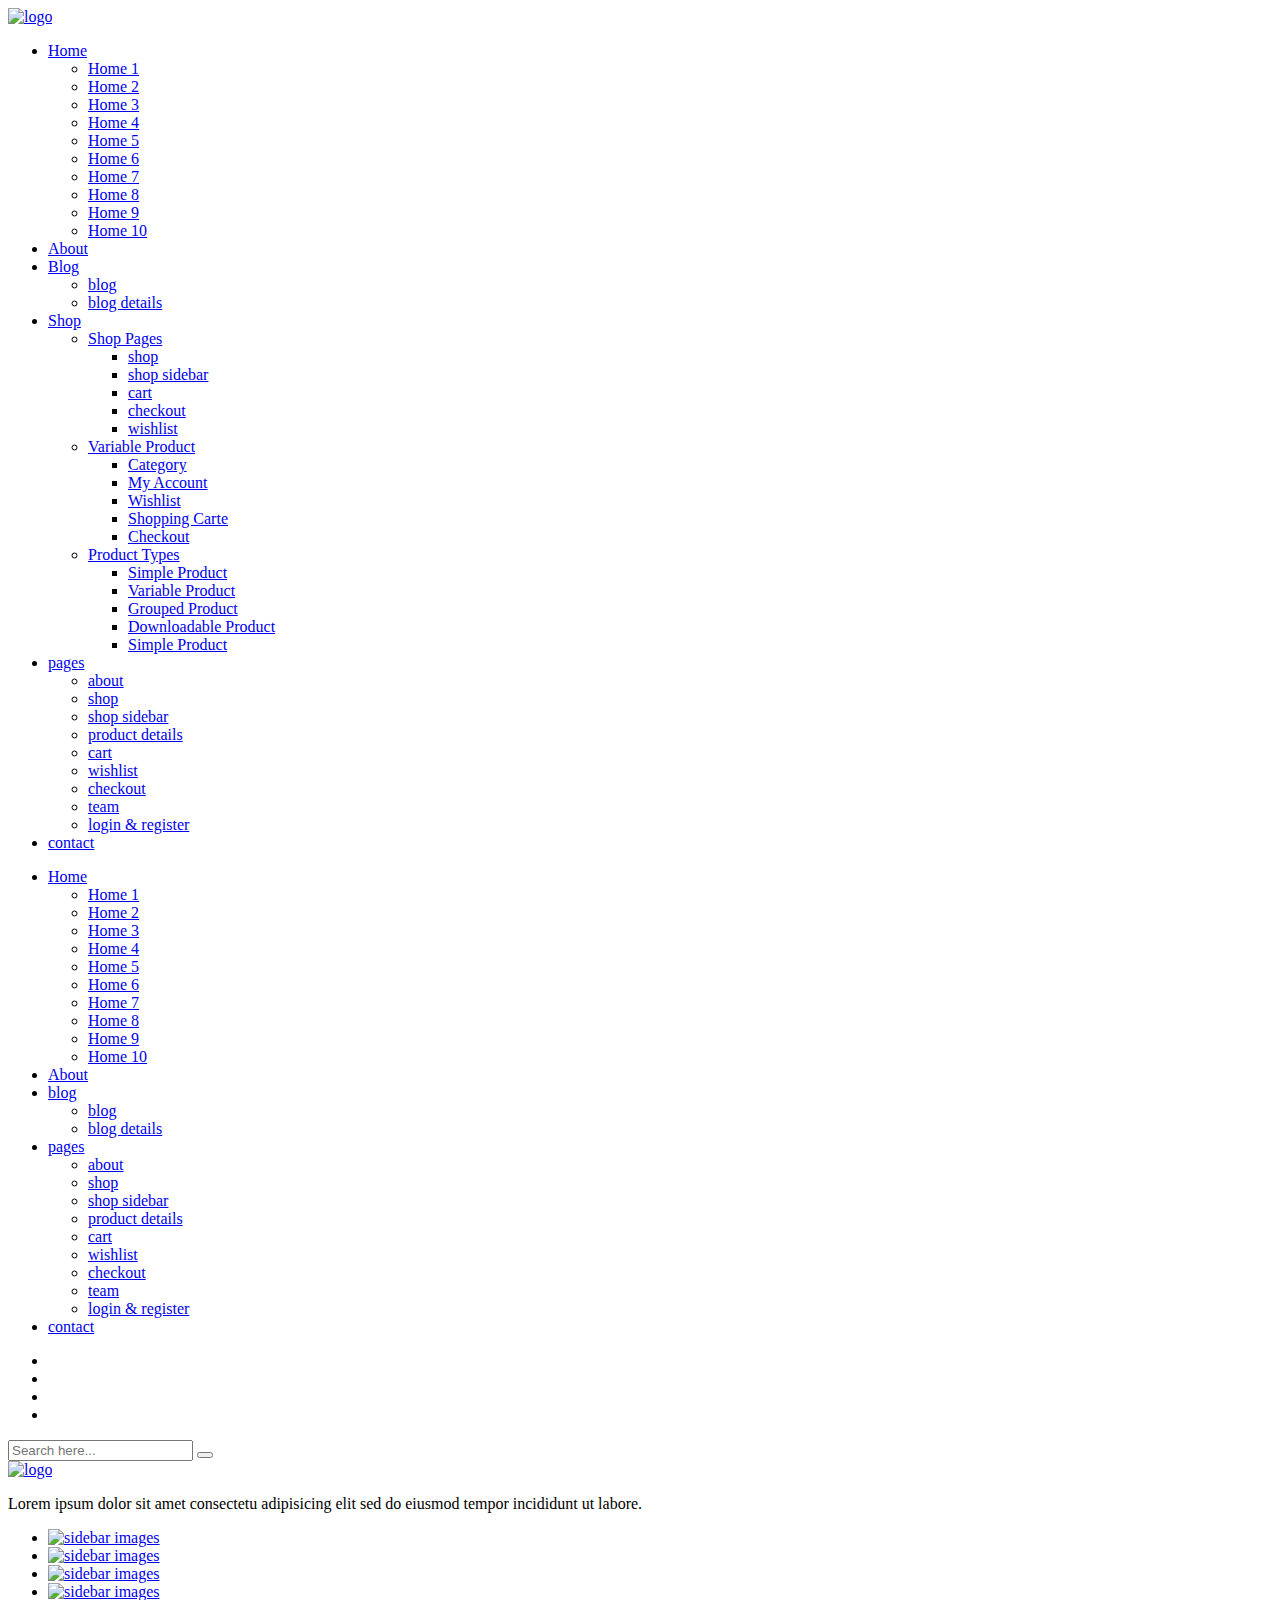
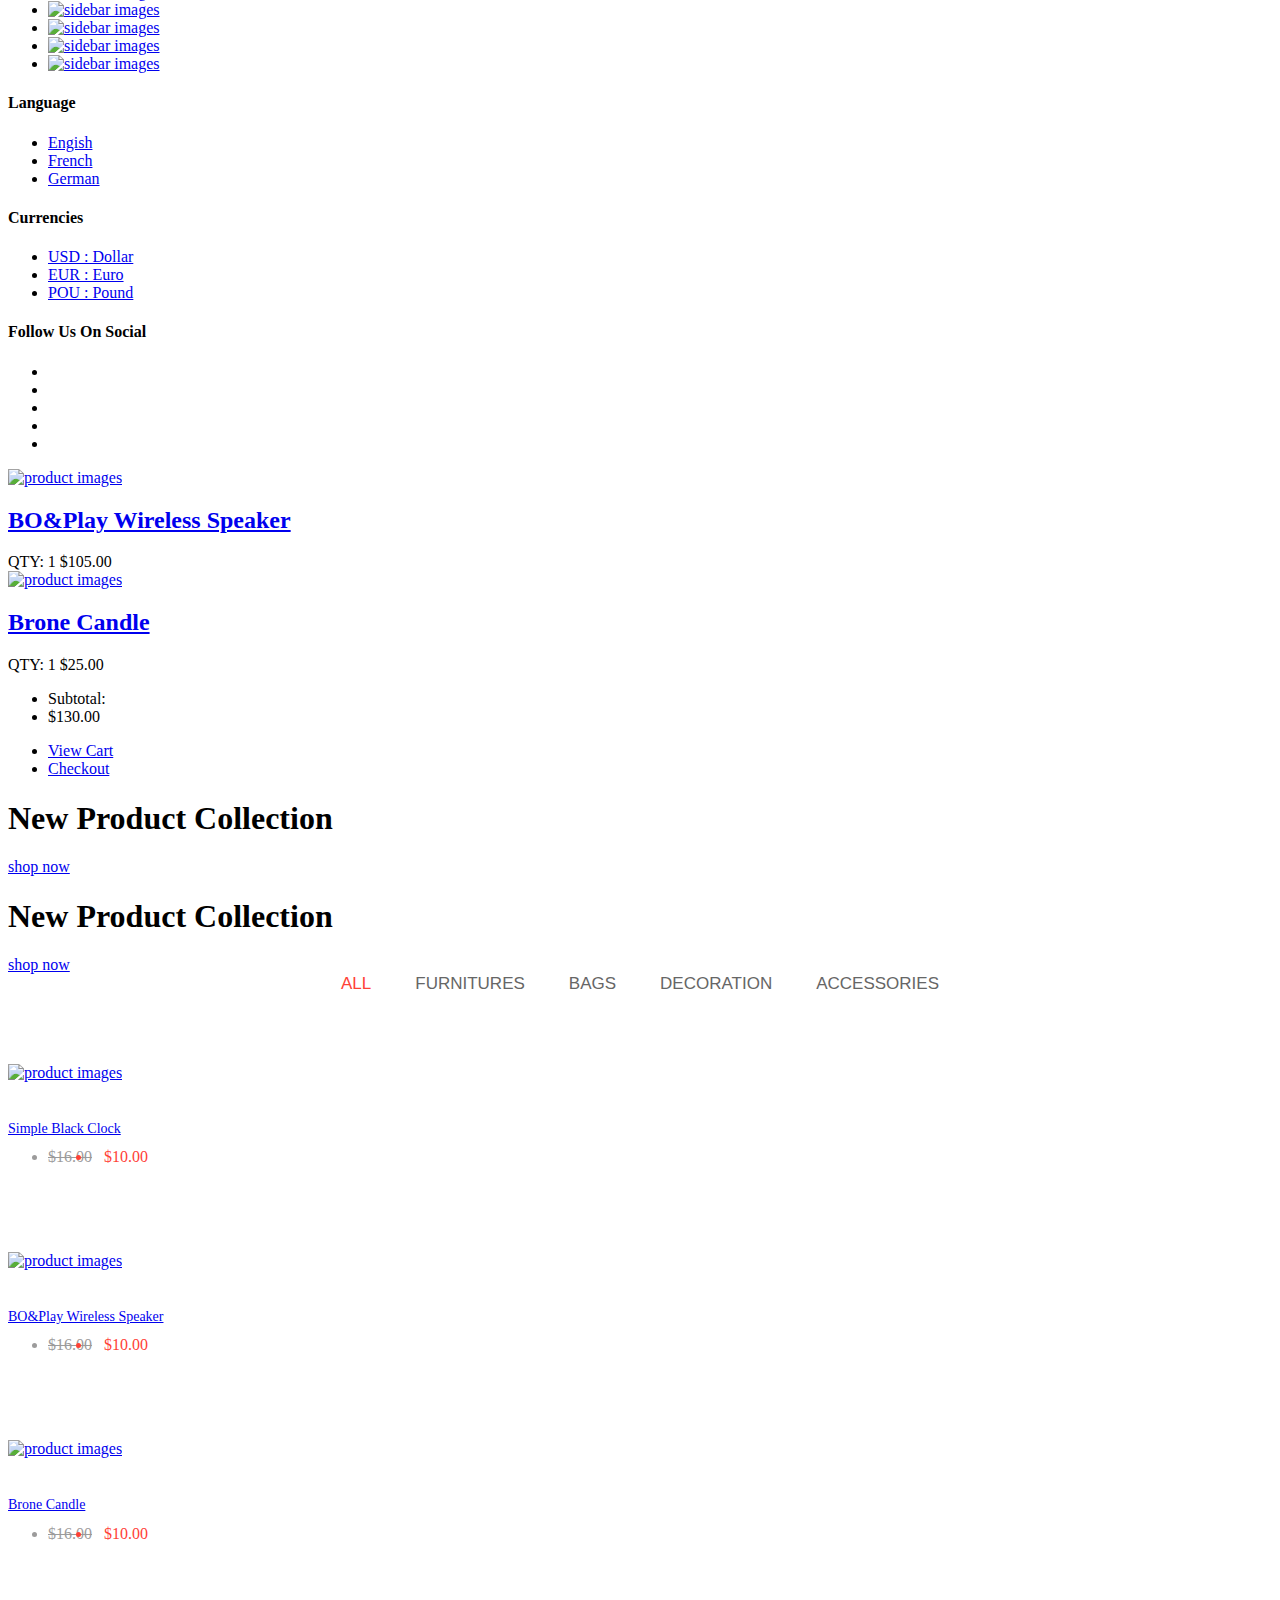
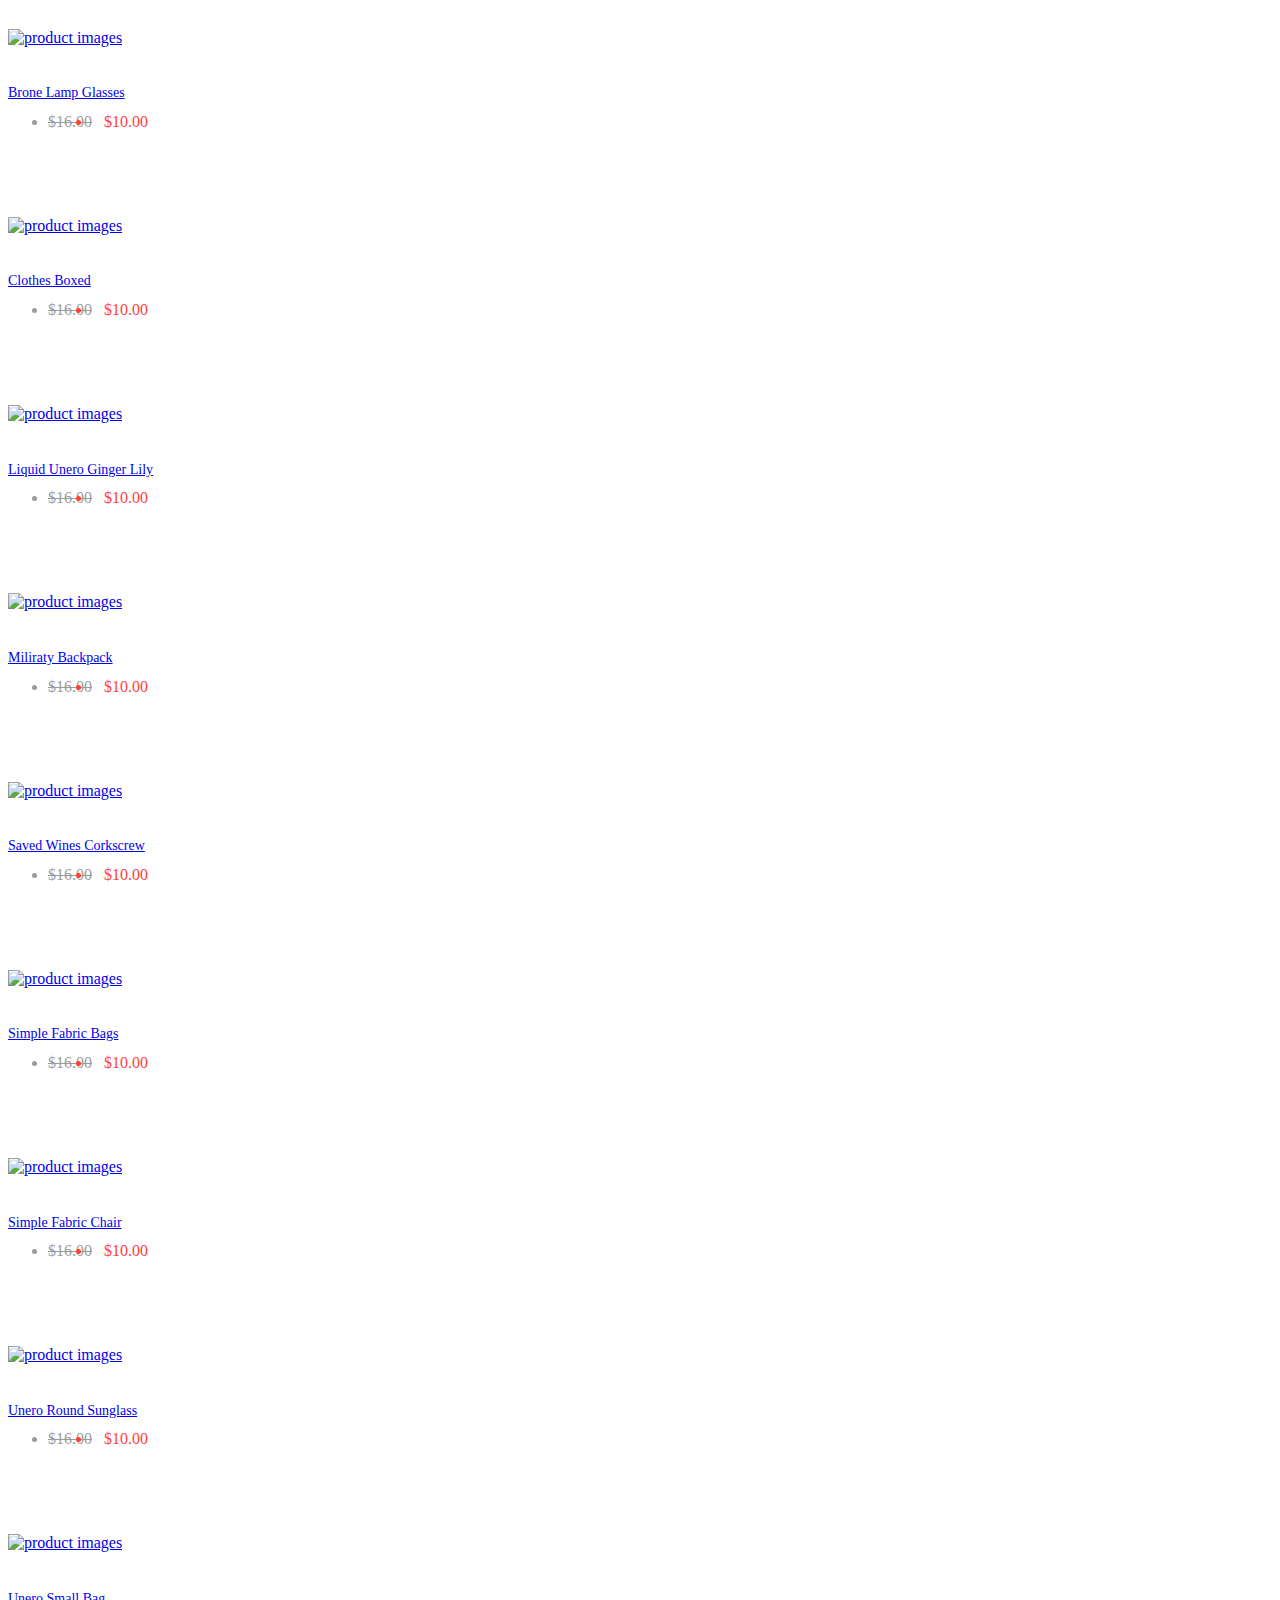
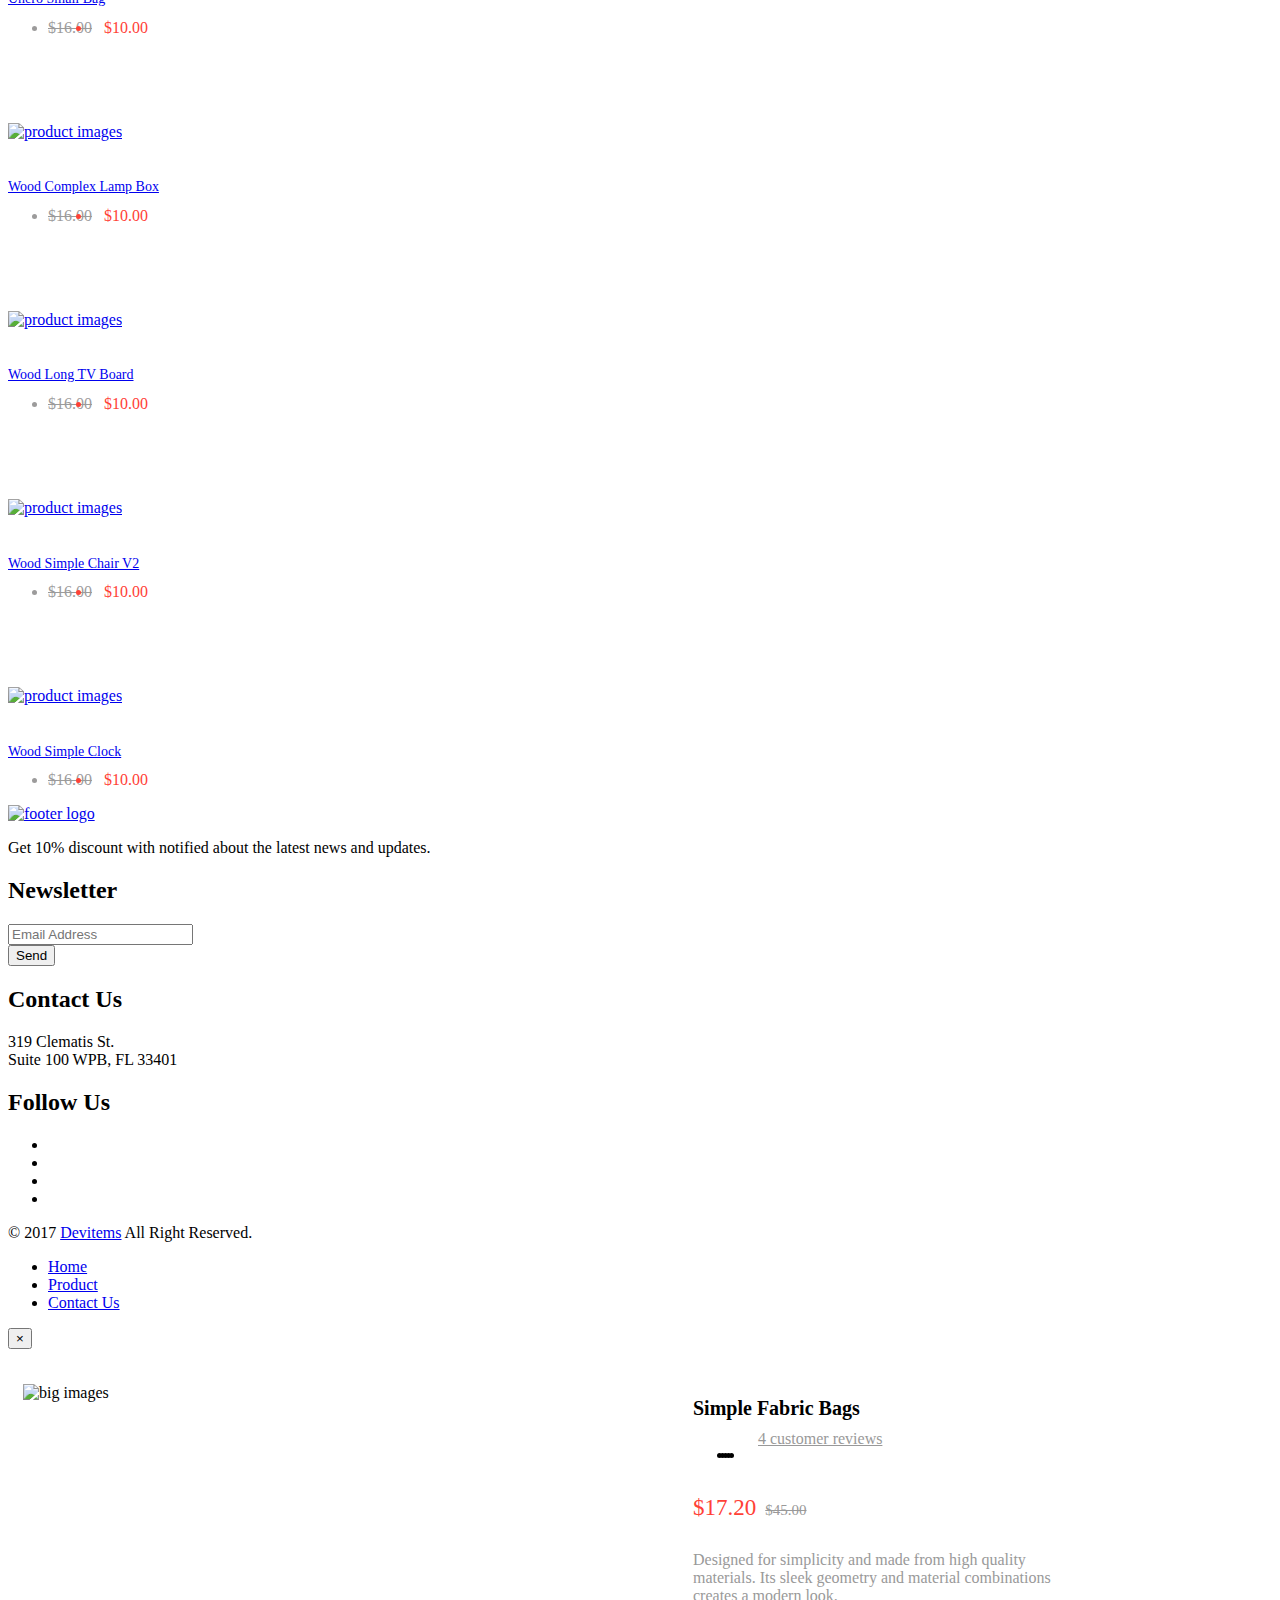
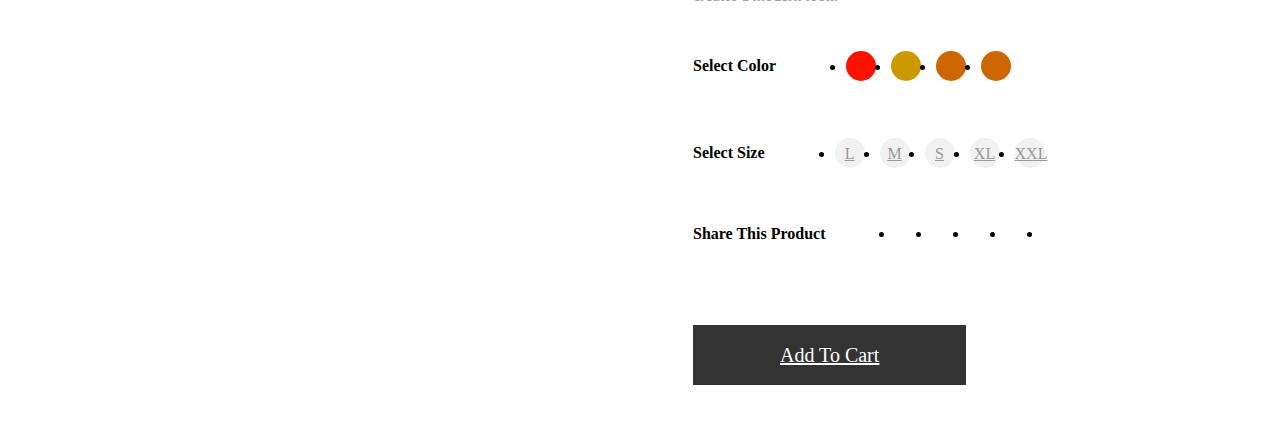
==== index.html @ 836434ae "Add files via upload" ====
<!doctype html>
<html class="no-js" lang="en">
<head>
    <meta charset="utf-8">
    <meta http-equiv="x-ua-compatible" content="ie=edge">
    <title>Uniqlo-Minimalist eCommerce HTML5 Template</title>
    <meta name="description" content="">
    <meta name="viewport" content="width=device-width, initial-scale=1">
    
    <!-- Place favicon.ico in the root directory -->
    <link rel="shortcut icon" type="image/x-icon" href="images/favicon.ico">
    <link rel="apple-touch-icon" href="apple-touch-icon.png">
    

    <!-- All css files are included here. -->
    <!-- Bootstrap fremwork main css -->
    <link rel="stylesheet" href="css/bootstrap.min.css">
    <!-- Owl Carousel main css -->
    <link rel="stylesheet" href="css/owl.carousel.min.css">
    <link rel="stylesheet" href="css/owl.theme.default.min.css">
    <!-- This core.css file contents all plugings css file. -->
    <link rel="stylesheet" href="css/core.css">
    <!-- Theme shortcodes/elements style -->
    <link rel="stylesheet" href="css/shortcode/shortcodes.css">
    <!-- Theme main style -->
    <link rel="stylesheet" href="style.css">
    <!-- Responsive css -->
    <link rel="stylesheet" href="css/responsive.css">
    <!-- User style -->
    <link rel="stylesheet" href="css/custom.css">


    <!-- Modernizr JS -->
    <script src="js/vendor/modernizr-2.8.3.min.js"></script>
</head>

<body>
    <!--[if lt IE 8]>
        <p class="browserupgrade">You are using an <strong>outdated</strong> browser. Please <a href="http://browsehappy.com/">upgrade your browser</a> to improve your experience.</p>
    <![endif]-->  

    <!-- Body main wrapper start -->
    <div class="wrapper fixed__footer">
        <!-- Start Header Style -->
        <header id="header" class="htc-header">
            <!-- Start Mainmenu Area -->
            <div id="sticky-header-with-topbar" class="mainmenu__area sticky__header">
                <div class="container">
                    <div class="row">
                        <div class="col-md-2 col-lg-2 col-sm-3 col-xs-3">
                            <div class="logo">
                                <a href="index.html">
                                    <img src="images/logo/uniqlo.png" alt="logo">
                                </a>
                            </div>
                        </div>
                        <!-- Start MAinmenu Ares -->
                        <div class="col-md-8 col-lg-8 col-sm-6 col-xs-6">
                            <nav class="mainmenu__nav hidden-xs hidden-sm">
                                <ul class="main__menu">
                                    <li class="drop"><a href="index.html">Home</a>
                                        <ul class="dropdown">
                                            <li><a href="index.html">Home 1</a></li>
                                            <li><a href="index-2.html">Home 2</a></li>
                                            <li><a href="index-3.html">Home 3</a></li>
                                            <li><a href="index-4.html">Home 4</a></li>
                                            <li><a href="index-5.html">Home 5</a></li>
                                            <li><a href="index-6.html">Home 6</a></li>
                                            <li><a href="index-7.html">Home 7</a></li>
                                            <li><a href="index-8.html">Home 8</a></li>
                                            <li><a href="index-9.html">Home 9</a></li>
                                            <li><a href="index-10.html">Home 10</a></li>
                                        </ul>
                                    </li>
                                    <li><a href="about.html">About</a></li>
                                    <li class="drop"><a href="blog.html">Blog</a>
                                        <ul class="dropdown">
                                            <li><a href="blog.html">blog</a></li>
                                            <li><a href="blog-details.html">blog details</a></li>
                                        </ul>
                                    </li>
                                    <li class="drop"><a href="shop.html">Shop</a>
                                        <ul class="dropdown mega_dropdown">
                                            <!-- Start Single Mega MEnu -->
                                            <li><a class="mega__title" href="shop.html">Shop Pages</a>
                                                <ul class="mega__item">
                                                    <li><a href="shop.html">shop</a></li>
                                                    <li><a href="shop-sidebar.html">shop sidebar</a></li>
                                                    <li><a href="cart.html">cart</a></li>
                                                    <li><a href="checkout.html">checkout</a></li>
                                                    <li><a href="wishlist.html">wishlist</a></li>
                                                </ul>
                                            </li>
                                            <!-- End Single Mega MEnu -->
                                            <!-- Start Single Mega MEnu -->
                                            <li><a class="mega__title" href="shop.html">Variable Product</a>
                                                <ul class="mega__item">
                                                    <li><a href="#">Category</a></li>
                                                    <li><a href="#">My Account</a></li>
                                                    <li><a href="wishlist.html">Wishlist</a></li>
                                                    <li><a href="cart.html">Shopping Carte</a></li>
                                                    <li><a href="checkout.html">Checkout</a></li>
                                                </ul>
                                            </li>
                                            <!-- End Single Mega MEnu -->
                                            <!-- Start Single Mega MEnu -->
                                            <li><a class="mega__title" href="shop.html">Product Types</a>
                                                <ul class="mega__item">
                                                    <li><a href="#">Simple Product</a></li>
                                                    <li><a href="#">Variable Product</a></li>
                                                    <li><a href="#">Grouped Product</a></li>
                                                    <li><a href="#">Downloadable Product</a></li>
                                                    <li><a href="#">Simple Product</a></li>
                                                </ul>
                                            </li>
                                            <!-- End Single Mega MEnu -->
                                        </ul>
                                    </li>
                                    <li class="drop"><a href="#">pages</a>
                                        <ul class="dropdown">
                                            <li><a href="about.html">about</a></li>
                                            <li><a href="shop.html">shop</a></li>
                                            <li><a href="shop-sidebar.html">shop sidebar</a></li>
                                            <li><a href="product-details.html">product details</a></li>
                                            <li><a href="cart.html">cart</a></li>
                                            <li><a href="wishlist.html">wishlist</a></li>
                                            <li><a href="checkout.html">checkout</a></li>
                                            <li><a href="team.html">team</a></li>
                                            <li><a href="login-register.html">login & register</a></li>
                                        </ul>
                                    </li>
                                    <li><a href="contact.html">contact</a></li>
                                </ul>
                            </nav>
                            <div class="mobile-menu clearfix visible-xs visible-sm">
                                <nav id="mobile_dropdown">
                                    <ul>
                                        <li><a href="index.html">Home</a>
                                            <ul>
                                                <li><a href="index.html">Home 1</a></li>
                                                <li><a href="index-2.html">Home 2</a></li>
                                                <li><a href="index-3.html">Home 3</a></li>
                                                <li><a href="index-4.html">Home 4</a></li>
                                                <li><a href="index-5.html">Home 5</a></li>
                                                <li><a href="index-6.html">Home 6</a></li>
                                                <li><a href="index-7.html">Home 7</a></li>
                                                <li><a href="index-8.html">Home 8</a></li>
                                                <li><a href="index-9.html">Home 9</a></li>
                                                <li><a href="index-10.html">Home 10</a></li>
                                            </ul>
                                        </li>
                                        <li><a href="about.html">About</a></li>
                                        <li><a href="blog.html">blog</a>
                                            <ul>
                                                <li><a href="blog.html">blog</a></li>
                                                <li><a href="blog-details.html">blog details</a></li>
                                            </ul>
                                        </li>
                                        <li><a href="#">pages</a>
                                            <ul>
                                                <li><a href="about.html">about</a></li>
                                                <li><a href="shop.html">shop</a></li>
                                                <li><a href="shop-sidebar.html">shop sidebar</a></li>
                                                <li><a href="product-details.html">product details</a></li>
                                                <li><a href="cart.html">cart</a></li>
                                                <li><a href="wishlist.html">wishlist</a></li>
                                                <li><a href="checkout.html">checkout</a></li>
                                                <li><a href="team.html">team</a></li>
                                                <li><a href="login-register.html">login & register</a></li>
                                            </ul>
                                        </li>
                                        <li><a href="contact.html">contact</a></li>
                                    </ul>
                                </nav>
                            </div>                          
                        </div>
                        <!-- End MAinmenu Ares -->
                        <div class="col-md-2 col-sm-4 col-xs-3">  
                            <ul class="menu-extra">
                                <li class="search search__open hidden-xs"><span class="ti-search"></span></li>
                                <li><a href="login-register.html"><span class="ti-user"></span></a></li>
                                <li class="cart__menu"><span class="ti-shopping-cart"></span></li>
                                <li class="toggle__menu hidden-xs hidden-sm"><span class="ti-menu"></span></li>
                            </ul>
                        </div>
                    </div>
                    <div class="mobile-menu-area"></div>
                </div>
            </div>
            <!-- End Mainmenu Area -->
        </header>
        <!-- End Header Style -->
        
        <div class="body__overlay"></div>
        <!-- Start Offset Wrapper -->
        <div class="offset__wrapper">
            <!-- Start Search Popap -->
            <div class="search__area">
                <div class="container" >
                    <div class="row" >
                        <div class="col-md-12" >
                            <div class="search__inner">
                                <form action="#" method="get">
                                    <input placeholder="Search here... " type="text">
                                    <button type="submit"></button>
                                </form>
                                <div class="search__close__btn">
                                    <span class="search__close__btn_icon"><i class="zmdi zmdi-close"></i></span>
                                </div>
                            </div>
                        </div>
                    </div>
                </div>
            </div>
            <!-- End Search Popap -->
            <!-- Start Offset MEnu -->
            <div class="offsetmenu">
                <div class="offsetmenu__inner">
                    <div class="offsetmenu__close__btn">
                        <a href="#"><i class="zmdi zmdi-close"></i></a>
                    </div>
                    <div class="off__contact">
                        <div class="logo">
                            <a href="index.html">
                                <img src="images/logo/uniqlo.png" alt="logo">
                            </a>
                        </div>
                        <p>Lorem ipsum dolor sit amet consectetu adipisicing elit sed do eiusmod tempor incididunt ut labore.</p>
                    </div>
                    <ul class="sidebar__thumd">
                        <li><a href="#"><img src="images/sidebar-img/1.jpg" alt="sidebar images"></a></li>
                        <li><a href="#"><img src="images/sidebar-img/2.jpg" alt="sidebar images"></a></li>
                        <li><a href="#"><img src="images/sidebar-img/3.jpg" alt="sidebar images"></a></li>
                        <li><a href="#"><img src="images/sidebar-img/4.jpg" alt="sidebar images"></a></li>
                        <li><a href="#"><img src="images/sidebar-img/5.jpg" alt="sidebar images"></a></li>
                        <li><a href="#"><img src="images/sidebar-img/6.jpg" alt="sidebar images"></a></li>
                        <li><a href="#"><img src="images/sidebar-img/7.jpg" alt="sidebar images"></a></li>
                        <li><a href="#"><img src="images/sidebar-img/8.jpg" alt="sidebar images"></a></li>
                    </ul>
                    <div class="offset__widget">
                        <div class="offset__single">
                            <h4 class="offset__title">Language</h4>
                            <ul>
                                <li><a href="#"> Engish </a></li>
                                <li><a href="#"> French </a></li>
                                <li><a href="#"> German </a></li>
                            </ul>
                        </div>
                        <div class="offset__single">
                            <h4 class="offset__title">Currencies</h4>
                            <ul>
                                <li><a href="#"> USD : Dollar </a></li>
                                <li><a href="#"> EUR : Euro </a></li>
                                <li><a href="#"> POU : Pound </a></li>
                            </ul>
                        </div>
                    </div>
                    <div class="offset__sosial__share">
                        <h4 class="offset__title">Follow Us On Social</h4>
                        <ul class="off__soaial__link">
                            <li><a class="bg--twitter" href="https://twitter.com/devitemsllc" target="_blank" title="Twitter"><i class="zmdi zmdi-twitter"></i></a></li>
                            
                            <li><a class="bg--instagram" href="https://www.instagram.com/devitems/" target="_blank" title="Instagram"><i class="zmdi zmdi-instagram"></i></a></li>

                            <li><a class="bg--facebook" href="https://www.facebook.com/devitems/?ref=bookmarks" target="_blank" title="Facebook"><i class="zmdi zmdi-facebook"></i></a></li>

                            <li><a class="bg--googleplus" href="https://plus.google.com/" target="_blank" title="Google Plus"><i class="zmdi zmdi-google-plus"></i></a></li>

                            <li><a class="bg--google" href="#" target="_blank" title="Google"><i class="zmdi zmdi-google"></i></a></li>
                        </ul>
                    </div>
                </div>
            </div>
            <!-- End Offset MEnu -->
            <!-- Start Cart Panel -->
            <div class="shopping__cart">
                <div class="shopping__cart__inner">
                    <div class="offsetmenu__close__btn">
                        <a href="#"><i class="zmdi zmdi-close"></i></a>
                    </div>
                    <div class="shp__cart__wrap">
                        <div class="shp__single__product">
                            <div class="shp__pro__thumb">
                                <a href="#">
                                    <img src="images/product/sm-img/1.jpg" alt="product images">
                                </a>
                            </div>
                            <div class="shp__pro__details">
                                <h2><a href="product-details.html">BO&Play Wireless Speaker</a></h2>
                                <span class="quantity">QTY: 1</span>
                                <span class="shp__price">$105.00</span>
                            </div>
                            <div class="remove__btn">
                                <a href="#" title="Remove this item"><i class="zmdi zmdi-close"></i></a>
                            </div>
                        </div>
                        <div class="shp__single__product">
                            <div class="shp__pro__thumb">
                                <a href="#">
                                    <img src="images/product/sm-img/2.jpg" alt="product images">
                                </a>
                            </div>
                            <div class="shp__pro__details">
                                <h2><a href="product-details.html">Brone Candle</a></h2>
                                <span class="quantity">QTY: 1</span>
                                <span class="shp__price">$25.00</span>
                            </div>
                            <div class="remove__btn">
                                <a href="#" title="Remove this item"><i class="zmdi zmdi-close"></i></a>
                            </div>
                        </div>
                    </div>
                    <ul class="shoping__total">
                        <li class="subtotal">Subtotal:</li>
                        <li class="total__price">$130.00</li>
                    </ul>
                    <ul class="shopping__btn">
                        <li><a href="cart.html">View Cart</a></li>
                        <li class="shp__checkout"><a href="checkout.html">Checkout</a></li>
                    </ul>
                </div>
            </div>
            <!-- End Cart Panel -->
        </div>
        <!-- End Offset Wrapper -->
        <!-- Start Slider Area -->
        <div class="slider__container slider--one">
            <div class="slider__activation__wrap owl-carousel owl-theme">
                <!-- Start Single Slide -->
                <div class="slide slider__full--screen" style="background: rgba(0, 0, 0, 0) url(images/slider/bg/1.png) no-repeat scroll center center / cover ;">
                    <div class="container">
                        <div class="row">
                            <div class="col-md-8 col-lg-8 col-md-offset-2 col-lg-offset-4 col-sm-12 col-xs-12">
                                <div class="slider__inner">
                                    <h1>New Product <span class="text--theme">Collection</span></h1>
                                    <div class="slider__btn">
                                        <a class="htc__btn" href="cart.html">shop now</a>
                                    </div>
                                </div>
                            </div>
                        </div>
                    </div>
                </div>
                <!-- End Single Slide -->
                <!-- Start Single Slide -->
                <div class="slide slider__full--screen" style="background: rgba(0, 0, 0, 0) url(images/slider/bg/2.png) no-repeat scroll center center / cover ;">
                    <div class="container">
                        <div class="row">
                            <div class="col-md-8 col-lg-8 col-sm-12 col-xs-12">
                                <div class="slider__inner">
                                    <h1>New Product <span class="text--theme">Collection</span></h1>
                                    <div class="slider__btn">
                                        <a class="htc__btn" href="cart.html">shop now</a>
                                    </div>
                                </div>
                            </div>
                        </div>
                    </div>
                </div>
                <!-- End Single Slide -->
            </div>
        </div>
        <!-- Start Slider Area -->
        <!-- Start Our Product Area -->
        <section class="htc__product__area ptb--130 bg__white">
            <div class="container">
                <div class="htc__product__container">
                    <!-- Start Product MEnu -->
                    <div class="row">
                        <div class="col-md-12">
                            <div class="product__menu">
                                <button data-filter="*"  class="is-checked">All</button>
                                <button data-filter=".cat--1">Furnitures</button>
                                <button data-filter=".cat--2">Bags</button>
                                <button data-filter=".cat--3">Decoration</button>
                                <button data-filter=".cat--4">Accessories</button>
                            </div>
                        </div>
                    </div>
                    <!-- End Product MEnu -->
                    <div class="row">
                        <div class="product__list">
                            <!-- Start Single Product -->
                            <div class="col-md-3 single__pro col-lg-3 cat--1 col-sm-4 col-xs-12">
                                <div class="product foo">
                                    <div class="product__inner">
                                        <div class="pro__thumb">
                                            <a href="#">
                                                <img src="images/product/1.png" alt="product images">
                                            </a>
                                        </div>
                                        <div class="product__hover__info">
                                            <ul class="product__action">
                                                <li><a data-toggle="modal" data-target="#productModal" title="Quick View" class="quick-view modal-view detail-link" href="#"><span class="ti-plus"></span></a></li>
                                                <li><a title="Add TO Cart" href="cart.html"><span class="ti-shopping-cart"></span></a></li>
                                            </ul>
                                        </div>
                                        <div class="add__to__wishlist">
                                            <a data-toggle="tooltip" title="Add To Wishlist" class="add-to-cart" href="wishlist.html"><span class="ti-heart"></span></a>
                                        </div>
                                    </div>
                                    <div class="product__details">
                                        <h2><a href="product-details.html">Simple Black Clock</a></h2>
                                        <ul class="product__price">
                                            <li class="old__price">$16.00</li>
                                            <li class="new__price">$10.00</li>
                                        </ul>
                                    </div>
                                </div>
                            </div>
                            <!-- End Single Product -->
                            <!-- Start Single Product -->
                            <div class="col-md-3 single__pro col-lg-3 cat--1 col-sm-4 col-xs-12">
                                <div class="product foo">
                                    <div class="product__inner">
                                        <div class="pro__thumb">
                                            <a href="#">
                                                <img src="images/product/2.png" alt="product images">
                                            </a>
                                        </div>
                                        <div class="product__hover__info">
                                            <ul class="product__action">
                                                <li><a data-toggle="modal" data-target="#productModal" title="Quick View" class="quick-view modal-view detail-link" href="#"><span class="ti-plus"></span></a></li>
                                                <li><a title="Add TO Cart" href="cart.html"><span class="ti-shopping-cart"></span></a></li>
                                            </ul>
                                        </div>
                                        <div class="add__to__wishlist">
                                            <a data-toggle="tooltip" title="Add To Wishlist" class="add-to-cart" href="wishlist.html"><span class="ti-heart"></span></a>
                                        </div>
                                    </div>
                                    <div class="product__details">
                                        <h2><a href="product-details.html">BO&Play Wireless Speaker</a></h2>
                                        <ul class="product__price">
                                            <li class="old__price">$16.00</li>
                                            <li class="new__price">$10.00</li>
                                        </ul>
                                    </div>
                                </div>
                            </div>
                            <!-- End Single Product -->
                            <!-- Start Single Product -->
                            <div class="col-md-3 single__pro col-lg-3 col-sm-4 col-xs-12 cat--2">
                                <div class="product foo">
                                    <div class="product__inner">
                                        <div class="pro__thumb">
                                            <a href="#">
                                                <img src="images/product/3.png" alt="product images">
                                            </a>
                                        </div>
                                        <div class="product__hover__info">
                                            <ul class="product__action">
                                                <li><a data-toggle="modal" data-target="#productModal" title="Quick View" class="quick-view modal-view detail-link" href="#"><span class="ti-plus"></span></a></li>
                                                <li><a title="Add TO Cart" href="cart.html"><span class="ti-shopping-cart"></span></a></li>
                                            </ul>
                                        </div>
                                        <div class="add__to__wishlist">
                                            <a data-toggle="tooltip" title="Add To Wishlist" class="add-to-cart" href="wishlist.html"><span class="ti-heart"></span></a>
                                        </div>
                                    </div>
                                    <div class="product__details">
                                        <h2><a href="product-details.html">Brone Candle</a></h2>
                                        <ul class="product__price">
                                            <li class="old__price">$16.00</li>
                                            <li class="new__price">$10.00</li>
                                        </ul>
                                    </div>
                                </div>
                            </div>
                            <!-- End Single Product -->
                            <!-- Start Single Product -->
                            <div class="col-md-3 single__pro col-lg-3 col-sm-4 col-xs-12 cat--4">
                                <div class="product foo">
                                    <div class="product__inner">
                                        <div class="pro__thumb">
                                            <a href="#">
                                                <img src="images/product/4.png" alt="product images">
                                            </a>
                                        </div>
                                        <div class="product__hover__info">
                                            <ul class="product__action">
                                                <li><a data-toggle="modal" data-target="#productModal" title="Quick View" class="quick-view modal-view detail-link" href="#"><span class="ti-plus"></span></a></li>
                                                <li><a title="Add TO Cart" href="cart.html"><span class="ti-shopping-cart"></span></a></li>
                                            </ul>
                                        </div>
                                        <div class="add__to__wishlist">
                                            <a data-toggle="tooltip" title="Add To Wishlist" class="add-to-cart" href="wishlist.html"><span class="ti-heart"></span></a>
                                        </div>
                                    </div>
                                    <div class="product__details">
                                        <h2><a href="product-details.html">Brone Lamp Glasses</a></h2>
                                        <ul class="product__price">
                                            <li class="old__price">$16.00</li>
                                            <li class="new__price">$10.00</li>
                                        </ul>
                                    </div>
                                </div>
                            </div>
                            <!-- End Single Product -->
                            <!-- Start Single Product -->
                            <div class="col-md-3 single__pro col-lg-3 cat--1 col-sm-4 col-xs-12 cat--2">
                                <div class="product foo">
                                    <div class="product__inner">
                                        <div class="pro__thumb">
                                            <a href="#">
                                                <img src="images/product/5.png" alt="product images">
                                            </a>
                                        </div>
                                        <div class="product__hover__info">
                                            <ul class="product__action">
                                                <li><a data-toggle="modal" data-target="#productModal" title="Quick View" class="quick-view modal-view detail-link" href="#"><span class="ti-plus"></span></a></li>
                                                <li><a title="Add TO Cart" href="cart.html"><span class="ti-shopping-cart"></span></a></li>
                                            </ul>
                                        </div>
                                        <div class="add__to__wishlist">
                                            <a data-toggle="tooltip" title="Add To Wishlist" class="add-to-cart" href="wishlist.html"><span class="ti-heart"></span></a>
                                        </div>
                                    </div>
                                    <div class="product__details">
                                        <h2><a href="product-details.html">Clothes Boxed</a></h2>
                                        <ul class="product__price">
                                            <li class="old__price">$16.00</li>
                                            <li class="new__price">$10.00</li>
                                        </ul>
                                    </div>
                                </div>
                            </div>
                            <!-- End Single Product -->
                            <!-- Start Single Product -->
                            <div class="col-md-3 single__pro col-lg-3 col-sm-4 col-xs-12 cat--3">
                                <div class="product foo">
                                    <div class="product__inner">
                                        <div class="pro__thumb">
                                            <a href="#">
                                                <img src="images/product/6.png" alt="product images">
                                            </a>
                                        </div>
                                        <div class="product__hover__info">
                                            <ul class="product__action">
                                                <li><a data-toggle="modal" data-target="#productModal" title="Quick View" class="quick-view modal-view detail-link" href="#"><span class="ti-plus"></span></a></li>
                                                <li><a title="Add TO Cart" href="cart.html"><span class="ti-shopping-cart"></span></a></li>
                                            </ul>
                                        </div>
                                        <div class="add__to__wishlist">
                                            <a data-toggle="tooltip" title="Add To Wishlist" class="add-to-cart" href="wishlist.html"><span class="ti-heart"></span></a>
                                        </div>
                                    </div>
                                    <div class="product__details">
                                        <h2><a href="product-details.html">Liquid Unero Ginger Lily</a></h2>
                                        <ul class="product__price">
                                            <li class="old__price">$16.00</li>
                                            <li class="new__price">$10.00</li>
                                        </ul>
                                    </div>
                                </div>
                            </div>
                            <!-- End Single Product -->
                            <!-- Start Single Product -->
                            <div class="col-md-3 single__pro col-lg-3 col-sm-4 col-xs-12 cat--2">
                                <div class="product foo">
                                    <div class="product__inner">
                                        <div class="pro__thumb">
                                            <a href="#">
                                                <img src="images/product/7.png" alt="product images">
                                            </a>
                                        </div>
                                        <div class="product__hover__info">
                                            <ul class="product__action">
                                                <li><a data-toggle="modal" data-target="#productModal" title="Quick View" class="quick-view modal-view detail-link" href="#"><span class="ti-plus"></span></a></li>
                                                <li><a title="Add TO Cart" href="cart.html"><span class="ti-shopping-cart"></span></a></li>
                                            </ul>
                                        </div>
                                        <div class="add__to__wishlist">
                                            <a data-toggle="tooltip" title="Add To Wishlist" class="add-to-cart" href="wishlist.html"><span class="ti-heart"></span></a>
                                        </div>
                                    </div>
                                    <div class="product__details">
                                        <h2><a href="product-details.html">Miliraty Backpack</a></h2>
                                        <ul class="product__price">
                                            <li class="old__price">$16.00</li>
                                            <li class="new__price">$10.00</li>
                                        </ul>
                                    </div>
                                </div>
                            </div>
                            <!-- End Single Product -->
                            <!-- Start Single Product -->
                            <div class="col-md-3 single__pro col-lg-3 col-sm-4 col-xs-12 cat--2">
                                <div class="product foo">
                                    <div class="product__inner">
                                        <div class="pro__thumb">
                                            <a href="#">
                                                <img src="images/product/8.png" alt="product images">
                                            </a>
                                        </div>
                                        <div class="product__hover__info">
                                            <ul class="product__action">
                                                <li><a data-toggle="modal" data-target="#productModal" title="Quick View" class="quick-view modal-view detail-link" href="#"><span class="ti-plus"></span></a></li>
                                                <li><a title="Add TO Cart" href="cart.html"><span class="ti-shopping-cart"></span></a></li>
                                            </ul>
                                        </div>
                                        <div class="add__to__wishlist">
                                            <a data-toggle="tooltip" title="Add To Wishlist" class="add-to-cart" href="wishlist.html"><span class="ti-heart"></span></a>
                                        </div>
                                    </div>
                                    <div class="product__details">
                                        <h2><a href="product-details.html">Saved Wines Corkscrew</a></h2>
                                        <ul class="product__price">
                                            <li class="old__price">$16.00</li>
                                            <li class="new__price">$10.00</li>
                                        </ul>
                                    </div>
                                </div>
                            </div>
                            <!-- End Single Product -->
                            <!-- Start Single Product -->
                            <div class="col-md-3 single__pro col-lg-3 col-sm-4 col-xs-12 cat--4">
                                <div class="product foo">
                                    <div class="product__inner">
                                        <div class="pro__thumb">
                                            <a href="#">
                                                <img src="images/product/9.png" alt="product images">
                                            </a>
                                        </div>
                                        <div class="product__hover__info">
                                            <ul class="product__action">
                                                <li><a data-toggle="modal" data-target="#productModal" title="Quick View" class="quick-view modal-view detail-link" href="#"><span class="ti-plus"></span></a></li>
                                                <li><a title="Add TO Cart" href="cart.html"><span class="ti-shopping-cart"></span></a></li>
                                            </ul>
                                        </div>
                                        <div class="add__to__wishlist">
                                            <a data-toggle="tooltip" title="Add To Wishlist" class="add-to-cart" href="wishlist.html"><span class="ti-heart"></span></a>
                                        </div>
                                    </div>
                                    <div class="product__details">
                                        <h2><a href="product-details.html">Simple Fabric Bags</a></h2>
                                        <ul class="product__price">
                                            <li class="old__price">$16.00</li>
                                            <li class="new__price">$10.00</li>
                                        </ul>
                                    </div>
                                </div>
                            </div>
                            <!-- End Single Product -->
                            <!-- Start Single Product -->
                            <div class="col-md-3 single__pro col-lg-3 col-sm-4 col-xs-12 cat--3">
                                <div class="product foo">
                                    <div class="product__inner">
                                        <div class="pro__thumb">
                                            <a href="#">
                                                <img src="images/product/10.png" alt="product images">
                                            </a>
                                        </div>
                                        <div class="product__hover__info">
                                            <ul class="product__action">
                                                <li><a data-toggle="modal" data-target="#productModal" title="Quick View" class="quick-view modal-view detail-link" href="#"><span class="ti-plus"></span></a></li>
                                                <li><a title="Add TO Cart" href="cart.html"><span class="ti-shopping-cart"></span></a></li>
                                            </ul>
                                        </div>
                                        <div class="add__to__wishlist">
                                            <a data-toggle="tooltip" title="Add To Wishlist" class="add-to-cart" href="wishlist.html"><span class="ti-heart"></span></a>
                                        </div>
                                    </div>
                                    <div class="product__details">
                                        <h2><a href="product-details.html">Simple Fabric Chair</a></h2>
                                        <ul class="product__price">
                                            <li class="old__price">$16.00</li>
                                            <li class="new__price">$10.00</li>
                                        </ul>
                                    </div>
                                </div>
                            </div>
                            <!-- End Single Product -->
                            <!-- Start Single Product -->
                            <div class="col-md-3 single__pro col-lg-3 col-sm-4 col-xs-12 cat--4">
                                <div class="product foo">
                                    <div class="product__inner">
                                        <div class="pro__thumb">
                                            <a href="#">
                                                <img src="images/product/11.png" alt="product images">
                                            </a>
                                        </div>
                                        <div class="product__hover__info">
                                            <ul class="product__action">
                                                <li><a data-toggle="modal" data-target="#productModal" title="Quick View" class="quick-view modal-view detail-link" href="#"><span class="ti-plus"></span></a></li>
                                                <li><a title="Add TO Cart" href="cart.html"><span class="ti-shopping-cart"></span></a></li>
                                            </ul>
                                        </div>
                                        <div class="add__to__wishlist">
                                            <a data-toggle="tooltip" title="Add To Wishlist" class="add-to-cart" href="wishlist.html"><span class="ti-heart"></span></a>
                                        </div>
                                    </div>
                                    <div class="product__details">
                                        <h2><a href="product-details.html">Unero Round Sunglass</a></h2>
                                        <ul class="product__price">
                                            <li class="old__price">$16.00</li>
                                            <li class="new__price">$10.00</li>
                                        </ul>
                                    </div>
                                </div>
                            </div>
                            <!-- End Single Product -->
                            <!-- Start Single Product -->
                            <div class="col-md-3 single__pro col-lg-3 col-sm-4 col-xs-12 cat--3">
                                <div class="product foo">
                                    <div class="product__inner">
                                        <div class="pro__thumb">
                                            <a href="#">
                                                <img src="images/product/12.png" alt="product images">
                                            </a>
                                        </div>
                                        <div class="product__hover__info">
                                            <ul class="product__action">
                                                <li><a data-toggle="modal" data-target="#productModal" title="Quick View" class="quick-view modal-view detail-link" href="#"><span class="ti-plus"></span></a></li>
                                                <li><a title="Add TO Cart" href="cart.html"><span class="ti-shopping-cart"></span></a></li>
                                            </ul>
                                        </div>
                                        <div class="add__to__wishlist">
                                            <a data-toggle="tooltip" title="Add To Wishlist" class="add-to-cart" href="wishlist.html"><span class="ti-heart"></span></a>
                                        </div>
                                    </div>
                                    <div class="product__details">
                                        <h2><a href="product-details.html">Unero Small Bag</a></h2>
                                        <ul class="product__price">
                                            <li class="old__price">$16.00</li>
                                            <li class="new__price">$10.00</li>
                                        </ul>
                                    </div>
                                </div>
                            </div>
                            <!-- End Single Product -->
                            <!-- Start Single Product -->
                            <div class="col-md-3 single__pro col-lg-3 col-sm-4 col-xs-12 cat--3">
                                <div class="product foo">
                                    <div class="product__inner">
                                        <div class="pro__thumb">
                                            <a href="#">
                                                <img src="images/product/13.png" alt="product images">
                                            </a>
                                        </div>
                                        <div class="product__hover__info">
                                            <ul class="product__action">
                                                <li><a data-toggle="modal" data-target="#productModal" title="Quick View" class="quick-view modal-view detail-link" href="#"><span class="ti-plus"></span></a></li>
                                                <li><a title="Add TO Cart" href="cart.html"><span class="ti-shopping-cart"></span></a></li>
                                            </ul>
                                        </div>
                                        <div class="add__to__wishlist">
                                            <a data-toggle="tooltip" title="Add To Wishlist" class="add-to-cart" href="wishlist.html"><span class="ti-heart"></span></a>
                                        </div>
                                    </div>
                                    <div class="product__details">
                                        <h2><a href="product-details.html">Wood Complex Lamp Box</a></h2>
                                        <ul class="product__price">
                                            <li class="old__price">$16.00</li>
                                            <li class="new__price">$10.00</li>
                                        </ul>
                                    </div>
                                </div>
                            </div>
                            <!-- End Single Product -->
                            <!-- Start Single Product -->
                            <div class="col-md-3 single__pro col-lg-3 col-sm-4 col-xs-12 cat--4">
                                <div class="product foo">
                                    <div class="product__inner">
                                        <div class="pro__thumb">
                                            <a href="#">
                                                <img src="images/product/14.png" alt="product images">
                                            </a>
                                        </div>
                                        <div class="product__hover__info">
                                            <ul class="product__action">
                                                <li><a data-toggle="modal" data-target="#productModal" title="Quick View" class="quick-view modal-view detail-link" href="#"><span class="ti-plus"></span></a></li>
                                                <li><a title="Add TO Cart" href="cart.html"><span class="ti-shopping-cart"></span></a></li>
                                            </ul>
                                        </div>
                                        <div class="add__to__wishlist">
                                            <a data-toggle="tooltip" title="Add To Wishlist" class="add-to-cart" href="wishlist.html"><span class="ti-heart"></span></a>
                                        </div>
                                    </div>
                                    <div class="product__details">
                                        <h2><a href="product-details.html">Wood Long TV Board</a></h2>
                                        <ul class="product__price">
                                            <li class="old__price">$16.00</li>
                                            <li class="new__price">$10.00</li>
                                        </ul>
                                    </div>
                                </div>
                            </div>
                            <!-- End Single Product -->
                            <!-- Start Single Product -->
                            <div class="col-md-3 single__pro col-lg-3 col-sm-4 col-xs-12 cat--4">
                                <div class="product foo">
                                    <div class="product__inner">
                                        <div class="pro__thumb">
                                            <a href="#">
                                                <img src="images/product/15.png" alt="product images">
                                            </a>
                                        </div>
                                        <div class="product__hover__info">
                                            <ul class="product__action">
                                                <li><a data-toggle="modal" data-target="#productModal" title="Quick View" class="quick-view modal-view detail-link" href="#"><span class="ti-plus"></span></a></li>
                                                <li><a title="Add TO Cart" href="cart.html"><span class="ti-shopping-cart"></span></a></li>
                                            </ul>
                                        </div>
                                        <div class="add__to__wishlist">
                                            <a data-toggle="tooltip" title="Add To Wishlist" class="add-to-cart" href="wishlist.html"><span class="ti-heart"></span></a>
                                        </div>
                                    </div>
                                    <div class="product__details">
                                        <h2><a href="product-details.html">Wood Simple Chair V2</a></h2>
                                        <ul class="product__price">
                                            <li class="old__price">$16.00</li>
                                            <li class="new__price">$10.00</li>
                                        </ul>
                                    </div>
                                </div>
                            </div>
                            <!-- End Single Product -->
                            <!-- Start Single Product -->
                            <div class="col-md-3 single__pro col-lg-3 hidden-sm col-xs-12 cat--3">
                                <div class="product foo">
                                    <div class="product__inner">
                                        <div class="pro__thumb">
                                            <a href="#">
                                                <img src="images/product/16.png" alt="product images">
                                            </a>
                                        </div>
                                        <div class="product__hover__info">
                                            <ul class="product__action">
                                                <li><a data-toggle="modal" data-target="#productModal" title="Quick View" class="quick-view modal-view detail-link" href="#"><span class="ti-plus"></span></a></li>
                                                <li><a title="Add TO Cart" href="cart.html"><span class="ti-shopping-cart"></span></a></li>
                                            </ul>
                                        </div>
                                        <div class="add__to__wishlist">
                                            <a data-toggle="tooltip" title="Add To Wishlist" class="add-to-cart" href="wishlist.html"><span class="ti-heart"></span></a>
                                        </div>
                                    </div>
                                    <div class="product__details">
                                        <h2><a href="product-details.html">Wood Simple Clock</a></h2>
                                        <ul class="product__price">
                                            <li class="old__price">$16.00</li>
                                            <li class="new__price">$10.00</li>
                                        </ul>
                                    </div>
                                </div>
                            </div>
                            <!-- End Single Product -->
                        </div>
                    </div>
                </div>
            </div>
        </section>
        <!-- End Our Product Area -->
        <!-- Start Footer Area -->
        <footer class="htc__foooter__area" style="background: rgba(0, 0, 0, 0) url(images/bg/1.jpg) no-repeat scroll center center / cover ;">
            <div class="container">
                <div class="row">
                    <div class="footer__container clearfix">
                         <!-- Start Single Footer Widget -->
                        <div class="col-md-3 col-lg-3 col-sm-6">
                            <div class="ft__widget">
                                <div class="ft__logo">
                                    <a href="index.html">
                                        <img src="images/logo/uniqlo.png" alt="footer logo">
                                    </a>
                                </div>
                                <div class="footer__details">
                                    <p>Get 10% discount with notified about the latest news and updates.</p>
                                </div>
                            </div>
                        </div>
                        <!-- End Single Footer Widget -->
                        <!-- Start Single Footer Widget -->
                        <div class="col-md-3 col-lg-3 col-lg-offset-1 col-sm-6 smb-30 xmt-30">
                            <div class="ft__widget">
                                <h2 class="ft__title">Newsletter</h2>
                                <div class="newsletter__form">
                                    <div class="input__box">
                                        <div id="mc_embed_signup">
                                            <form action="http://devitems.us11.list-manage.com/subscribe/post?u=6bbb9b6f5827bd842d9640c82&amp;id=05d85f18ef" method="post" id="mc-embedded-subscribe-form" name="mc-embedded-subscribe-form" class="validate" target="_blank" novalidate>
                                                <div id="mc_embed_signup_scroll" class="htc__news__inner">
                                                    <div class="news__input">
                                                        <input type="email" value="" name="EMAIL" class="email" id="mce-EMAIL" placeholder="Email Address" required>
                                                    </div>
                                                    <!-- real people should not fill this in and expect good things - do not remove this or risk form bot signups-->
                                                    <div style="position: absolute; left: -5000px;" aria-hidden="true"><input type="text" name="b_6bbb9b6f5827bd842d9640c82_05d85f18ef" tabindex="-1" value=""></div>
                                                    <div class="clearfix subscribe__btn"><input type="submit" value="Send" name="subscribe" id="mc-embedded-subscribe" class="bst__btn btn--white__color">
                                                        
                                                    </div>
                                                </div>
                                            </form>
                                        </div>
                                    </div>        
                                </div>
                            </div>
                        </div>
                        <!-- End Single Footer Widget -->
                        <!-- Start Single Footer Widget -->
                        <div class="col-md-3 col-lg-3 col-sm-6 smt-30 xmt-30">
                            <div class="ft__widget contact__us">
                                <h2 class="ft__title">Contact Us</h2>
                                <div class="footer__inner">
                                    <p>319 Clematis St.<Br>Suite 100 WPB, FL 33401</p>
                                </div>
                            </div>
                        </div>
                        <!-- End Single Footer Widget -->
                        <!-- Start Single Footer Widget -->
                        <div class="col-md-3 col-lg-2 col-sm-6 smt-30 xmt-30">
                            <div class="ft__widget">
                                <h2 class="ft__title">Follow Us</h2>
                                <ul class="social__icon">
                                    <li><a href="https://twitter.com/devitemsllc" target="_blank"><i class="zmdi zmdi-twitter"></i></a></li>
                                    <li><a href="https://www.instagram.com/devitems/" target="_blank"><i class="zmdi zmdi-instagram"></i></a></li>
                                    <li><a href="https://www.facebook.com/devitems/?ref=bookmarks" target="_blank"><i class="zmdi zmdi-facebook"></i></a></li>
                                    <li><a href="https://plus.google.com/" target="_blank"><i class="zmdi zmdi-google-plus"></i></a></li>
                                </ul>
                            </div>
                        </div>
                        <!-- End Single Footer Widget -->
                    </div>
                </div>
                <!-- Start Copyright Area -->
                <div class="htc__copyright__area">
                    <div class="row">
                        <div class="col-md-12 col-lg-12 col-sm-12 col-xs-12">
                            <div class="copyright__inner">
                                <div class="copyright">
                                    <p>© 2017 <a href="https://devitems.com" target="_blank">Devitems</a>
                                    All Right Reserved.</p>
                                </div>
                                <ul class="footer__menu">
                                    <li><a href="index.html">Home</a></li>
                                    <li><a href="shop.html">Product</a></li>
                                    <li><a href="contact.html">Contact Us</a></li>
                                </ul>
                            </div>
                        </div>
                    </div>
                </div>
                <!-- End Copyright Area -->
            </div>
        </footer>
        <!-- End Footer Area -->
    </div>
    <!-- Body main wrapper end -->
    <!-- QUICKVIEW PRODUCT -->
    <div id="quickview-wrapper">
        <!-- Modal -->
        <div class="modal fade" id="productModal" tabindex="-1" role="dialog">
            <div class="modal-dialog modal__container" role="document">
                <div class="modal-content">
                    <div class="modal-header modal__header">
                        <button type="button" class="close" data-dismiss="modal" aria-label="Close"><span aria-hidden="true">&times;</span></button>
                    </div>
                    <div class="modal-body">
                        <div class="modal-product">
                            <!-- Start product images -->
                            <div class="product-images">
                                <div class="main-image images">
                                    <img alt="big images" src="images/product/big-img/1.jpg">
                                </div>
                            </div>
                            <!-- end product images -->
                            <div class="product-info">
                                <h1>Simple Fabric Bags</h1>
                                <div class="rating__and__review">
                                    <ul class="rating">
                                        <li><span class="ti-star"></span></li>
                                        <li><span class="ti-star"></span></li>
                                        <li><span class="ti-star"></span></li>
                                        <li><span class="ti-star"></span></li>
                                        <li><span class="ti-star"></span></li>
                                    </ul>
                                    <div class="review">
                                        <a href="#">4 customer reviews</a>
                                    </div>
                                </div>
                                <div class="price-box-3">
                                    <div class="s-price-box">
                                        <span class="new-price">$17.20</span>
                                        <span class="old-price">$45.00</span>
                                    </div>
                                </div>
                                <div class="quick-desc">
                                    Designed for simplicity and made from high quality materials. Its sleek geometry and material combinations creates a modern look.
                                </div>
                                <div class="select__color">
                                    <h2>Select color</h2>
                                    <ul class="color__list">
                                        <li class="red"><a title="Red" href="#">Red</a></li>
                                        <li class="gold"><a title="Gold" href="#">Gold</a></li>
                                        <li class="orange"><a title="Orange" href="#">Orange</a></li>
                                        <li class="orange"><a title="Orange" href="#">Orange</a></li>
                                    </ul>
                                </div>
                                <div class="select__size">
                                    <h2>Select size</h2>
                                    <ul class="color__list">
                                        <li class="l__size"><a title="L" href="#">L</a></li>
                                        <li class="m__size"><a title="M" href="#">M</a></li>
                                        <li class="s__size"><a title="S" href="#">S</a></li>
                                        <li class="xl__size"><a title="XL" href="#">XL</a></li>
                                        <li class="xxl__size"><a title="XXL" href="#">XXL</a></li>
                                    </ul>
                                </div>
                                <div class="social-sharing">
                                    <div class="widget widget_socialsharing_widget">
                                        <h3 class="widget-title-modal">Share this product</h3>
                                        <ul class="social-icons">
                                            <li><a target="_blank" title="rss" href="#" class="rss social-icon"><i class="zmdi zmdi-rss"></i></a></li>
                                            <li><a target="_blank" title="Linkedin" href="#" class="linkedin social-icon"><i class="zmdi zmdi-linkedin"></i></a></li>
                                            <li><a target="_blank" title="Pinterest" href="#" class="pinterest social-icon"><i class="zmdi zmdi-pinterest"></i></a></li>
                                            <li><a target="_blank" title="Tumblr" href="#" class="tumblr social-icon"><i class="zmdi zmdi-tumblr"></i></a></li>
                                            <li><a target="_blank" title="Pinterest" href="#" class="pinterest social-icon"><i class="zmdi zmdi-pinterest"></i></a></li>
                                        </ul>
                                    </div>
                                </div>
                                <div class="addtocart-btn">
                                    <a href="#">Add to cart</a>
                                </div>
                            </div><!-- .product-info -->
                        </div><!-- .modal-product -->
                    </div><!-- .modal-body -->
                </div><!-- .modal-content -->
            </div><!-- .modal-dialog -->
        </div>
        <!-- END Modal -->
    </div>
    <!-- END QUICKVIEW PRODUCT -->
    <!-- Placed js at the end of the document so the pages load faster -->

    <!-- jquery latest version -->
    <script src="js/vendor/jquery-1.12.0.min.js"></script>
    <!-- Bootstrap framework js -->
    <script src="js/bootstrap.min.js"></script>
    <!-- All js plugins included in this file. -->
    <script src="js/plugins.js"></script>
    <script src="js/slick.min.js"></script>
    <script src="js/owl.carousel.min.js"></script>
    <!-- Waypoints.min.js. -->
    <script src="js/waypoints.min.js"></script>
    <!-- Main js file that contents all jQuery plugins activation. -->
    <script src="js/main.js"></script>

</body>

</html>
---- style.css ----
/*-----------------------------------------------------------------------------------
  Template Name: Uniqlo-Minimalist eCommerce HTML5 Template.
  Template URI: #
  Description: Uniqlo is a unique website template designed in HTML with a simple & beautiful look. There is an excellent solution for creating clean, wonderful and trending material design corporate, corporate any other purposes websites.
  Author: HasTech
  Author URI: https://themeforest.net/user/hastech/portfolio
  Version: 1.1


-----------------------------------------------------------------------------------
  
  CSS INDEX
  ===================

  01. Google fonts
  02. Scroll To Top
  03. Product Area
  04. Log In Register Area
  05. Bradcaump Area
  06. Quickview Area
  07. New Product Area
  08. Best Product Area
  09. Blog Area
  10. Feature Product Area
  11. Popular Product Area
  12. Load More Area
  13. Newsletter Area
  14. Choose Us Area
  15. Team Area
  16. Testimonial Area
  17. Our Brand Area
  18. Our Shop Area
  19. Our Shop Sidebar
  20. Our Contact Area
  21. Our Product Details Area
  22. Wrapper Sidebar
  23. Our Blog Details
  24. Shop Details Area
  25. Our Wishlist Area
  26. Our Cart Area
  27. Our Checkout Page
  28. Banner Area



-----------------------------------------------------------------------------------*/


/*----------------------------------------*/
/*  1. Google fonts
/*----------------------------------------*/

/*
    font-family: 'Poppins', sans-serif;

    font-family: 'Dosis', sans-serif;

*/


/*---------------------------------------
  02. Scroll To Top
----------------------------------------*/
#scrollUp {
    border: 3px solid rgba(0, 0, 0, 0.1);
    border-radius: 100%;
    bottom: 15px;
    box-sizing: content-box;
    color: #fff;
    font-size: 20px;
    height: 50px;
    line-height: 63px;
    position: fixed;
    right: 15px;
    text-align: center;
    transition: all 0.3s ease 0s;
    width: 50px;
    z-index: 200;
}
#scrollUp:hover {
}

@-webkit-keyframes scroll-ani-to-top {
  0% {
    opacity: 0;
    bottom: 0;
  }
  50% {
    opacity: 1;
    bottom: 50%;
  }
  100% {
    opacity: 0;
    bottom: 75%;
  }
}
@-moz-keyframes scroll-ani-to-top {
  0% {
    opacity: 0;
    bottom: 0;
  }
  50% {
    opacity: 1;
    bottom: 50%;
  }
  100% {
    opacity: 0;
    bottom: 75%;
  }
}
@keyframes scroll-ani-to-top {
  0% {
    opacity: 0;
    bottom: 0;
  }
  50% {
    opacity: 1;
    bottom: 50%;
  }
  100% {
    opacity: 0;
    bottom: 75%;
  }
}
#scrollUp:hover i {
    animation: 800ms linear 0s normal none infinite running scroll-ani-to-top;
    height: 100%;
    left: 0;
    margin-bottom: -25px;
    position: absolute;
    width: 100%;
    bottom: 0;
}
#scrollUp i {
    color: #fff;
    font-size: 36px;
}
 #scrollUp {
    background: #cfcecc none repeat scroll 0 0;
}
 

/*---------------------------------------
  End Scroll To Top
----------------------------------------*/

/*---------------------------------------
  03. Product Area
----------------------------------------*/


.pro__thumb a {
    display: block;
}
.product {
    margin-top: 70px;
    overflow: hidden;
}
.product__inner {
    position: relative;
}

.product__action {
    display: flex;
    height: 36px;
    justify-content: space-around;
    line-height: 44px;
    margin: auto;
    position: relative;
    width: 106px;
    z-index: 2;
}
.product__action::before {
    background: #fff none repeat scroll 0 0;
    content: "";
    height: 100%;
    left: 0;
    opacity: 0.85;
    position: absolute;
    top: 0;
    width: 100%;
    z-index: -1;
}
.product__action li a span {
    color: #666666;
    font-size: 20px;
    transition: all 0.3s ease 0s;
}

.product__action li:first-child::before {
    background: #666666 none repeat scroll 0 0;
    content: "";
    height: 24px;
    position: absolute;
    right: 0;
    top: 50%;
    transform: translateY(-50%);
    width: 1px;
}
.product__action li {
    position: relative;
    width: 50%;
}
.product__action li a span:hover {
    color: #fd3f0f;
}
.product:hover .product__hover__info {
    opacity: 1;
    top: 50%;
}
.product__hover__info {
    left: 50%;
    position: absolute;
    text-align: center;
    top: 60%;
    transform: translateY(-50%) translateX(-50%);
    width: 100%;
    z-index: 2;
    opacity: 0;
    transition: 0.6s;
}
.add__to__wishlist {
    bottom: 12px;
    position: absolute;
    right: 12px;
}
.add__to__wishlist a span {
    color: #000000;
    font-size: 14px;
    transition: all 0.4s ease 0s;
}
.add__to__wishlist a span:hover {
    color: #ff4136;
}
.product__details h2 {
    color: #444444;
    font-size: 14px;
    font-weight: 500;
}
.product__details {
    padding-top: 27px;
}
.product__price {
    display: flex;
    margin-top: 9px;
}
.product__price li {
    color: #ff4136;
    font-size: 16px;
}
.product__price li.new__price {
    padding-left: 12px;
}
.product__price li.old__price {
    color: #9c9b9b;
    text-decoration: line-through;
}
.product__menu {
    text-align: center;
}
.product__menu button {
    background: transparent none repeat scroll 0 0;
    border: 0 none;
    color: #666666;
    font-size: 17px;
    font-weight: 500;
    line-height: 20px;
    padding: 0 20px;
    text-transform: uppercase;
    transition: all 0.4s ease 0s;
}
.product__filter--7 .product__menu button:first-child {
    padding-left: 0;
}
.product__filter--7 .product__menu button:last-child {
    padding-right: 0;
}
.product__menu button:hover {
    color: #ff4136;
}
.product__menu button.is-checked {
    color: #ff4136;
}






/*------------------------------
  04. Log In Register Area
--------------------------------*/

.single__tabs__panel.tab-pane:not(.active) {
    display: none;
}

.login__register__menu {
    display: flex;
    justify-content: center;
    margin: 0 auto 51px;
    max-width: 370px;
}
.login__register__menu li a {
    color: #000000;
    font-size: 36px;
    transition: all 0.4s ease 0s;
}
.login__register__menu li {
    padding: 0 20px;
}
.login__register__menu li.active a {
    color: #ff4136;
}
.login__register__menu li a:hover {
    color: #ff4136;
}
.htc__login__register__wrap {
    margin: 0 auto;
    max-width: 370px;
}
.login input {
    -moz-border-bottom-colors: none;
    -moz-border-left-colors: none;
    -moz-border-right-colors: none;
    -moz-border-top-colors: none;
    border-color: currentcolor currentcolor #8e8e8e;
    border-image: none;
    border-style: none none solid;
    border-width: 0 0 1px;
    color: #686868;
    font-size: 16px;
    height: 40px;
    line-height: 40px;
    padding: 0 15px;
    width: 100%;
    background: transparent;
}
.login input + input {
    margin-bottom: 20px;
    margin-top: 40px;
}
.tabs__checkbox span.forget a{
    float: right;
    color: #ff4136;
    font-size: 12px;
}
.tabs__checkbox label {
    bottom: 2px;
    color: #999;
    font-size: 15px;
    padding-left: 9px;
    position: relative;
    text-transform: capitalize;
    font-weight: normal;
    cursor: pointer;
}
.tabs__checkbox {
    margin-bottom: 20px;
}
.tabs__checkbox span {
  color: #686868;
  text-transform: capitalize;
  padding-left: 5px;
}
.htc__login__btn a {
    border: 1px solid #d5d5d5;
    display: inline-block;
    font-size: 20px;
    height: 50px;
    line-height: 50px;
    text-align: center;
    text-transform: capitalize;
    transition: all 0.5s ease 0s;
    width: 150px;
    color: #4b4b4b;
    text-transform: uppercase;
}
.htc__login__btn {
    text-align: center;
}
.login input:last-child {
    margin-top: 14px;
}
.htc__social__connect h2 {
    color: #000;
    font-size: 16px;
    margin-bottom: 25px;
    margin-top: 50px;
    text-transform: capitalize;
    font-weight: 500;
}
.htc__soaial__list {
    display: flex;
    justify-content: center;
}
.htc__soaial__list li a {
    display: block;
    height: 35px;
    line-height: 35px;
    text-align: center;
    transition: all 0.5s ease 0s;
    width: 35px;
}
.user__meta__inner .htc__soaial__list {
    justify-content: space-between;
}
.htc__soaial__list li a i {
    color: #fff;
    font-size: 16px;
}
.htc__social__connect {
    text-align: center;
}
.htc__soaial__list li + li {
    margin-left: 10px;
}
.login input::-moz-placeholder {
    color: #686868 !important;
    font-size: 16px !important;
}
.htc__login__btn a:hover{
    background: #ff4136;
    color: #fff;
    border: 1px solid #ff4136;
}


/*------------------------------
  05. Bradcaump Area
--------------------------------*/

.ht__bradcaump__wrap {
    align-items: center;
    display: flex;
    height: 320px;
}
.bradcaump-title {
    color: #343434;
    font-size: 36px;
    font-weight: 400;
    line-height: 30px;
    text-transform: capitalize;
}
.breadcrumb-item {
    color: #343434;
    font-size: 18px;
    text-transform: capitalize;
}
.breadcrumb-item.active {
    color: #343434;
    font-size: 18px;
    text-transform: capitalize;
}
.brd-separetor {
    padding: 0 5px;
}
.bradcaump-inner {
    margin-top: 23px;
}


/*------------------------------
  06. Quickview Area
--------------------------------*/

#quickview-wrapper{
    position: relative;
    z-index: 9956748;
}
.modal-dialog.modal__container {
    width: 1170px;
}

.modal-product {
    display: flex;
    padding-top: 20px;
}
.product-images {
    min-width: 50%;
    padding-right: 50px;
}
.product-info h1 {
    font-size: 20px;
    margin-bottom: 10px;
    text-transform: capitalize;
}
.rating__and__review {
    display: flex;
    margin-bottom: 15px;
}
.rating {
    display: flex;
    padding-right: 13px;
}
.rating li span {
    color: #ff4136;
}
.rating li + li {
    margin-left: 3px;
}
.review a {
    color: #999;
}
.s-price-box span.new-price {
    color: #ff4136;
    font-size: 23px;
    margin-right: 5px;
}
.s-price-box span.old-price {
    color: #999;
    font-size: 15px;
    text-decoration: line-through;
}

.product-info {
    padding-left: 50px;
    width: 50%;
}
.quick-desc {
    color: #999;
    margin-bottom: 30px;
    margin-top: 30px;
    width: 83%;
}
.select__color {
    display: flex;
}
.color__list {
    align-items: center;
    display: flex;
    margin-left: 30px;
}

.color__list li + li {
    margin-left: 15px;
}
.color__list li a {
    background: #f10 none repeat scroll 0 0;
    border-radius: 100%;
    display: block;
    height: 30px;
    line-height: 31px;
    text-align: center;
    width: 30px;
}
.select__size {
    display: flex;
}
.color__list li.gold a {
    background: #cc9900 none repeat scroll 0 0;
}
.color__list li.orange a {
    background: #cc6600 none repeat scroll 0 0;
}
.select__color ul.color__list li a {
    text-indent: 999px;
}
.select__color h2 {
    align-items: center;
    display: flex;
    font-size: 16px;
    text-transform: capitalize;
}
.select__size h2 {
    align-items: center;
    display: flex;
    font-size: 16px;
    text-transform: capitalize;
}
.select__size {
    margin-bottom: 25px;
    margin-top: 25px;
}
.select__size ul.color__list li a {
    background: #f1f1f1 none repeat scroll 0 0;
    color: #999;
}
.widget.widget_socialsharing_widget {
    display: flex;
}
.social-icons {
    display: flex;
    margin-left: 30px;
}
h3.widget-title-modal {
    align-items: center;
    display: flex;
    font-size: 16px;
    text-transform: capitalize;
}
.social-icons li a {
    border-radius: 100%;
    color: #999;
    display: block;
    line-height: 30px;
    text-align: center;
    transition: all 0.3s ease 0s;
}
.social-icons li + li {
    margin-left: 30px;
}
.social-icons li a i {
    font-size: 23px;
}
.social-icons li a:hover {
    color: #ff4136;
}
.addtocart-btn {
    margin-top: 66px;
    text-align: left;
}
.addtocart-btn a {
    background: #333 none repeat scroll 0 0;
    color: #fff;
    display: inline-block;
    font-size: 20px;
    height: 60px;
    line-height: 60px;
    padding: 0 87px;
    text-transform: capitalize;
    transition: all 0.5s ease 0s;
}
.addtocart-btn a:hover {
    background: #ff4136 none repeat scroll 0 0;
    color: #fff;
}


/*------------------------------
  07. New Product Area
--------------------------------*/


.new__product {
    position: relative;
}
.new__product__details {
    left: 30px;
    position: absolute;
    top: 50%;
    transform: translateY(-50%);
}
.new__product__thumb a img {
    width: 100%;
}
.new__product__details h2 {
    font-size: 22px;
    text-transform: capitalize;
}

.htc__btn.shop__now__btn {
    color: #3a3a3a;
    font-family: Dosis;
    font-size: 16px;
    font-weight: 500;
    padding-right: 30px;
    position: relative;
    text-transform: uppercase;
    transition: all 0.5s ease 0s;
}
.htc__btn.shop__now__btn::before {
    background: #000 none repeat scroll 0 0;
    content: "";
    height: 1px;
    position: absolute;
    right: 0;
    top: 50%;
    transition: all 0.5s ease 0s;
    width: 20px;
}
.htc__btn.shop__now__btn:hover {
    color: #ff4136;
}
.htc__btn.shop__now__btn:hover::before {
    background: #ff4136 none repeat scroll 0 0;
    width: 25px;
}
.new__product__btn {
    margin-top: 8px;
    text-align: center;
}
.new__product.text__align--left .new__product__details {
    left: 60px;
}
.new__product.text__align--left .new__product__btn {
    text-align: left;
}



/*------------------------------
  08. Best Product Area
--------------------------------*/



.best__product__thumb a {
    display: flex;
}
.best__product__inner {
    position: relative;
    z-index: 2;
}
.bst__pro__hover__info {
    border: 7px solid #f3f3f3;
    height: 100%;
    opacity: 0;
    position: absolute;
    text-align: center;
    top: 0;
    transform: scaleY(0);
    transform-origin: center top 0;
    transition: all 0.5s ease 0s;
    width: 100%;
}
.bst__pro__action {
    align-items: center;
    background: #fff none repeat scroll 0 0;
    display: flex;
    height: 38px;
    justify-content: space-around;
    margin: auto;
    width: 160px;
}
.bst__pro__hover__info h2 {
    color: #444;
    font-size: 14px;
    font-weight: 500;
    text-transform: capitalize;
}
.bst__pro__hover__info span.bst__pro__prize {
    color: #636363;
    display: inline-block;
    font-size: 16px;
    margin-bottom: 23px;
    margin-top: 7px;
}
.bst__pro__hover__info::before {
    background: #dbdbdb none repeat scroll 0 0;
    content: "";
    height: 100%;
    left: 0;
    opacity: 0.81;
    position: absolute;
    top: 0;
    transition: all 0.5s ease 0s;
    width: 100%;
    z-index: -1;
}
.bst__pro__action li {
    position: relative;
    width: 33.33%;
}
.bst__pro__action li a {
    display: block;
}
.bst__pro__action li + li::before {
    background: #666666 none repeat scroll 0 0;
    content: "";
    height: 75%;
    left: 0;
    position: absolute;
    top: 50%;
    transform: translateY(-50%);
    width: 1px;
}
.bst__pro__action li a span {
    color: #666666;
    font-size: 17px;
    height: 38px;
    line-height: 38px;
    transition: all 0.3s ease 0s;
}
.bst__pro__action li a:hover span {
    color: #ff4e43;
}
.bst__pro__hover__action {
    position: absolute;
    top: 50%;
    transform: translateY(-50%);
    width: 100%;
}
.best__product:hover .bst__pro__hover__info {
    opacity: 1;
    transform: scaleY(1);
}
.best__product__thumb a img {
    width: 100%;
}
.best__product {
    margin-top: 30px;
}

.section__title .title__line {
    color: #303030;
    font-size: 30px;
    line-height: 30px;
}

/*------------------------------
  09. Blog Area
--------------------------------*/


.blog__thumb a img {
    width: 100%;
}
.blog__inner {
    position: relative;
}
.blog__hover__info {
    bottom: 0;
    left: 0;
    opacity: 0;
    padding: 30px 20px;
    position: absolute;
    transition: all 0.5s ease 0s;
}

.blog__thumb {
    position: relative;
}
.blog__post__time {
    left: 20px;
    opacity: 0;
    position: absolute;
    top: 20px;
    transition: all 0.4s ease 0s;
}
.blog:hover .blog__post__time {
    opacity: 1;
}

.blog__post__time {
    background: #fff none repeat scroll 0 0;
    height: 65px;
    padding: 5px;
    text-align: center;
    width: 65px;
}
.blog__post__time span.date {
    display: block;
    font-size: 20px;
    font-weight: 500;
}
.blog__post__time span.month {
    color: #303030;
    font-size: 14px;
    text-transform: capitalize;
}
.bl__meta {
    display: flex;
    margin-bottom: 7px;
}
.bl__meta li {
    font-size: 12px;
    font-weight: 500;
    position: relative;
}
.bl__meta li + li {
    margin-left: 10px;
    padding-left: 10px;
}
.bl__meta li + li::before {
    background: #000 none repeat scroll 0 0;
    content: "";
    height: 10px;
    left: 0;
    position: absolute;
    top: 50%;
    transform: translateY(-50%);
    width: 1px;
}
.blog__hover__action p.blog__des {
    font-size: 16px;
    font-weight: 500;
    line-height: 28px;
    margin-bottom: 7px;
}
.read__more__btn {
    font-size: 14px;
    font-weight: 500;
    text-transform: uppercase;
    transition: all 0.5s ease 0s;
}
.blog:hover .blog__hover__info {
    opacity: 1;
}
.post__time--inner {
      border: 1px solid #f3f3f3;
      padding-top: 3px;
      padding-bottom: 2px;
}

.blog--page .blog{
    margin-top: 30px
}
.blog--page{
    margin-top: -30px;
}
/*--------------------------
    Blog Style 2
----------------------------*/
.blog--2 .blog__post__time {
    background: #f2f2f2 none repeat scroll 0 0;
}
.blog--2 .post__time--inner {
    border: 1px solid #fff;
}
.blog--2 .blog__post__time {
    margin-bottom: 176px;
}




/*------------------------------
  10. Feature Product Area
--------------------------------*/


.feature__thumb a {
    display: block;
}
.feature__thumb a img {
    width: 100%;
}
.feature {
    position: relative;
}
.feature__details {
    bottom: 40px;
    left: 40px;
    position: absolute;
}
.feature__details h4 {
    color: #000;
    font-size: 22px;
    text-transform: capitalize;
}
.feature__btn {
    margin-top: 7px;
}

.feature__thumb--2 a img {
    min-height: 330px;
}
.feature.text__pos--top .feature__details {
    top: 40px;
}


/*------------------------------
  11. Popular Product Area
--------------------------------*/

.product__details span.popular__pro__prize {
    color: #9c9b9b;
    display: inline-block;
    font-size: 16px;
    margin-top: 11px;
}
.section__title.section__title--2 p {
    color: #666666;
    font-size: 15px;
    line-height: 26px;
    margin: 27px auto auto;
    width: 40%;
}
.popular__product__wrap .product {
    margin-top: 60px;
}

.popular__product__wrap .col-lg-4 {
    width: 100%;
    
}
.popular__product__wrap{
    position: relative;
}

.popular__product__wrap.owl-carousel .owl-nav div {
    background: #9999 none repeat scroll 0 0;
    border-radius: 100%;
    color: #f5f6f8;
    height: 30px;
    left: -30px;
    line-height: 42px;
    margin: 0;
    padding: 0;
    position: absolute;
    text-align: center;
    top: 50%;
    width: 30px;
}
.popular__product__wrap.owl-carousel .owl-nav div.owl-next {
    left: auto;
    position: absolute;
    right: -30px;
}
.popular__product__wrap.owl-carousel .owl-nav div i {
    color: #fff;
    font-size: 27px;
}
.popular__product__wrap.owl-theme .owl-nav [class*="owl-"]:hover {
    background: #444 none repeat scroll 0 0;
}

.wrap__box__style--1{
    padding-right: 60px;
    padding-bottom: 60px;
    padding-left: 60px;
    background: #fff;
}
.custop__container {
    padding-left: 45px;
    padding-right: 45px;
    padding-top: 100px;
}

/*---------------------------------
    Popular Product Style 2
----------------------------------*/

.popular__product--2 .popular__product__container .product__action::before,
.product__style--7 .product__action::before {
    background: #f6f7f9 none repeat scroll 0 0;
    content: "";
    height: 100%;
    left: 0;
    opacity: 1;
    position: absolute;
    top: 0;
    width: 100%;
    z-index: -1;
}
.popular__product--2 .product__action li,
.product__style--7 .product__action li {
    text-align: center;
}
.popular__product__hover__info,
.product__style--7 .popular__product__hover__info {
    opacity: 0;
    position: absolute;
    top: 0;
    right: 20px;
    transition: all 0.5s ease 0s;
}
.popular__product--2 .product:hover .popular__product__hover__info,
.product__style--7 .product:hover .popular__product__hover__info {
    opacity: 1;
    right: 0;
}
.popular__product__container .single__pro {
    padding: 0 15px;
    width: 20%;
    float: left;
    overflow: hidden;
}
.popular__product__container{
    margin-right: -15px;
    margin-left: -15px;
}
.popular__product--2 .product {
    margin-top: 30px;
}
.popular__product--2 .product__details {
    bottom: 20px;
    left: 26px;
    padding: 0;
    position: absolute;
}
.popular__product--2 .product,
.product__style--7 .product {
    position: relative;
}
.popular__product--2 .product__details span.popular__pro__prize {
    margin-top: 8px;
}
.popular__product--2 .product__menu {
    text-align: left;
    margin-left: -15px;
    margin-right: -15px;
}
.pro__thumb a img {
    width: 100%;
}

.popular__product--2 .product__action li:first-child::before,
.product__style--7 .product__action li:first-child::before {
    display: none;
}
.popular__product--2 .product__action li a span,
.product__style--7 .product__action li a span {
    font-size: 16px;
}
.variation_product .product__details {
    text-align: left;
}


/*---------------------------------
    Popular Product Style 3
----------------------------------*/



.popular__product--2 .product__menu {
    text-align: center;
}
.popular__product__container {
    margin-left: 0;
    margin-right: 0;
}
.popular__product--2 .product__action::before {
    background: #fff none repeat scroll 0 0;
    opacity: 0.85;
}


/*---------------------------------
    Popular Product Style 4
----------------------------------*/

.popular__product--4 .product__action {
    display: block;
    height: 100px;
    line-height: 29px;
    width: 40px;
}
.popular__product--4 .product__action li {
    width: 100%;
}
.popular__product--4 .product:hover .popular__product__hover__info {
    right: 30px;
    top: 20px;
}
.popular__product--4 .popular__product__hover__info {
    right: 0;
    top: 0;
}
.popular__product--4 .product__action li {
    height: 50%;
    line-height: 58px;
    width: 100%;
}
.popular__product--4 .product__action li + li::before {
    background: #666666 none repeat scroll 0 0;
    content: "";
    height: 1px;
    left: 0;
    margin: auto;
    position: absolute;
    right: 0;
    top: 0;
    width: 61%;
}
.popular__product--4 .product__action li a span {
    font-size: 20px;
}
.popular__product--4 .product__details {
    opacity: 0;
    transition: 0.5s;
    bottom: -50px;
}
.popular__product--4 .product:hover .product__details {
    opacity: 1;
    bottom: 20px;
}
.popular__product--4 .product__action {
    padding: 0;
}
.popular__product--4 .pro__thumb a img {
    width: auto;
}
.popular__product--4 .pro__thumb {
    text-align: center;
}



/*---------------------------------
    Popular Product Style 6
----------------------------------*/

.wrap__box__style--2 {
    background: #fff none repeat scroll 0 0;
    padding-bottom: 100px;
    padding-left: 160px;
    padding-right: 160px;
}
.custop__container--2 {
    padding-left: 0;
    padding-right: 0;
    padding-top: 0;
}

.popular__product--6 .product {
    margin-top: 4px;
}
.popular__product--6 .product__list div[class*="col-"]{
    padding-right: 2px;
    padding-left: 2px;
}
.popular__product--6 .product__list{
    margin-left: -2px;
    margin-right: -2px;
}

.popular__product--6 .product__action li:first-child::before {
    display: none;
}
.popular__product--6 .popular__product__hover__info {
    position: absolute;
    right: 40px;
    top: -60px;
    transition: all 0.5s ease 0s;
    opacity: 0;
}
.popular__product--6 .product__action li + li {
    margin-left: 5px;
}
.popular__product--6 .product__action {
    width: auto;
}
.popular__product--6 .product__action li {
    background: #fff none repeat scroll 0 0;
    border-radius: 6px;
    box-shadow: 0 0 15px rgba(0, 0, 0, 0.1);
    display: inline-block;
    height: 40px;
    line-height: 47px;
    position: relative;
    text-align: center;
    width: 40px;
}
.popular__product--6 .product:hover .popular__product__hover__info{
    top: 40px;
    opacity: 1;
}
.popular__product--6 .product__action::before {
    display: none;
}

.product {
    position: relative;
}
.popular__product--6 .product__details,
.product__style--7 .product__details {
    bottom: -40px;
    left: 40px;
    opacity: 0;
    position: absolute;
    transition: all 0.5s ease 0s;
}
.popular__product--6 .product:hover .product__details,
.product__style--7 .product:hover .product__details {
    bottom: 40px;
    opacity: 1;
}
.popular__product--6 .product {
    margin-top: 4px;
}


/*.popular__product--5*/

.product__style--5 .pro__thumb a{
    position: relative;
    display: block;
}
.product__style--5 .small__display--center{
    display: flex;
    align-items: center;
    justify-content: center;
}
.popular__product--2 .product {
    margin-top: 60px;
}

.product__style--5 .product__list--5 {
    display: flex;
    flex-flow: row wrap;
}

.product__menu.product__tab.tab__style--1{
    display: -webkit-flex;
    display: -moz-flex;
    display: -ms-flex;
    display: -o-flex;
    display: flex;
    align-items: center;
    justify-content: center;
}
.product__menu.product__tab.tab__style--1 li{
    padding: 0 20px;
}
.product__menu.product__tab.tab__style--1 li a{
    font-size: 17px;
    color: #666666;
    font-weight: 500;
    text-transform: uppercase;
    transition: all 0.4s ease 0s;
}
.product__menu.product__tab.tab__style--1 li.active a{
    color: #ff4136;
}
.product__with__filter .popular__product__container{
    margin-left: -15px;
    margin-right: -15px;
}

/*----------------------
product__style--7
---------------------*/
.product__style--7 .product:hover .product__details {
    bottom: 20px;
}
.product__style--7 .product__details {
    bottom: -20px;
    left: 20px;
}
.product__style--7 .product {
    margin-top: 20px;
}
.product__style--7{
    margin-top: 30px;
}

.htc__loadmore__btn.loadmore__2 a {
    border: 1px solid #666666;
    color: #4b4b4b;
}


/*------------------------------
  12. Load More Area
--------------------------------*/


.htc__loadmore__btn {
    text-align: center;
}
.htc__loadmore__btn a {
    border: 1px solid #eeeeee;
    color: #4b4b4b;
    display: inline-block;
    height: 45px;
    letter-spacing: 1px;
    line-height: 42px;
    padding: 0 44px;
    text-transform: uppercase;
    transition: all 0.5s ease 0s;
}
.htc__loadmore__btn a:hover {
    border: 1px solid #ff4136;
    color: #fff;
    background: #ff4136;
}

/*------------------------------
  13. Newsletter Area
--------------------------------*/


.htc__newsletter__area .newsletter__container {
    padding: 120px 0;
    position: relative;
    text-align: center;
    z-index: 2;
}
.htc__newsletter__area .newsletter__container h4 {
    color: #ffffff;
    font-size: 20px;
    text-transform: capitalize;
}
.htc__newsletter__area .newsletter__container h2 {
    color: #ffffff;
    font-size: 36px;
    letter-spacing: 3px;
    line-height: 30px;
    margin-bottom: 30px;
    margin-top: 22px;
    text-transform: capitalize;
}
.htc__newsletter__area .newsletter__form {
    margin: 0 auto;
    width: 300px;
}
.htc__newsletter__area .input__box input {
    background: transparent none repeat scroll 0 0;
    border-left: 1px solid #fff;
    color: #afafaf;
}
.htc__newsletter__area .input__box input::-moz-placeholder {
    color: #afafaf !important;
}

.htc__newsletter__area .subscribe__btn input.bst__btn {
    background-image: url("images/icons/send-2.png");
    background-position: center center;
    background-repeat: no-repeat;
    background-size: 29% auto;
    position: relative;
    text-indent: -999px;
    z-index: 5;
}


/*------------------------------
  14. Choose Us Area
--------------------------------*/


.store__btn {
    margin-top: 47px;
    text-align: center;
}
.store__btn a {
    border: 1px solid #d5d5d5;
    display: inline-block;
    font-size: 14px;
    height: 45px;
    line-height: 41px;
    padding: 0 40px;
    text-transform: uppercase;
    transition: 0.4s;
}
.store__btn a:hover{
    background: #ff4136;
    border: 1px solid #ff4136;
    color: #fff;
}
.video__wrap {
    margin-left: -15px;
    margin-right: -15px;
    padding: 220px 0;
}
.htc__choose__wrap {
    margin-left: -15px;
    margin-right: -15px;
}
.video__inner {
    text-align: center;
    position: relative;
}
.video-popup{
    position: relative;
    z-index: 987698;
}
.video__inner a i {
    background: #fff none repeat scroll 0 0;
    border-radius: 100%;
    font-size: 46px;
    height: 60px;
    line-height: 59px;
    padding-left: 4px;
    text-align: center;
    width: 60px;
}
.htc__choose__wrap h2 {
    color: #505050;
    font-size: 30px;
    text-transform: capitalize;
}
.htc__choose__wrap {
    padding: 114px 120px;
}
.choose__container {
    display: flex;
    margin-top: 38px;
}
.single__chooose {
    margin-top: -40px;
}
.choose__us {
    display: flex;
    margin-top: 40px;
}
.choose__icon span {
    color: #505050;
    font-size: 36px;
}
.choose__icon {
    margin-right: 20px;
}
.choose__icon {
    min-width: 37px;
}
.choose__details h4 {
    color: #505050;
    font-size: 22px;
    margin-bottom: 9px;
    text-transform: capitalize;
}
.choose__container .single__chooose + .single__chooose {
    margin-left: 80px;
}

.video__inner{
    position: relative;
    z-index: 1;
}



/*------------------------------
  15. Team Area
--------------------------------*/


.team__thum a {
    display: block;
}
.team__thum a img {
    width: 100%;
}
.team {
    margin-left: -15px;
    margin-right: -15px;
    position: relative;
}
.team__hover__info {
    bottom: 0;
    padding: 30px;
    position: absolute;
    text-align: center;
    transform: scaleY(0);
    transition: all 0.5s ease 0s;
    width: 100%;
    z-index: 4;
}

.team__hover__action {
    background: rgba(0, 0, 0, 0.8) none repeat scroll 0 0;
    padding: 30px 0;
    right: 30px;
    z-index: 2;
}

.team__hover__action h2 {
    color: #fff;
    font-size: 18px;
    margin-bottom: 14px;
    text-transform: capitalize;
}
.team__hover__action .social__icon {
    justify-content: center;
}
.team__hover__action .social__icon li {
    padding: 0 17px;
}

.team__hover__action .social__icon li a i {
    border: 0 solid transparent;
    border-radius: 100%;
    color: #fff;
    font-size: 14px;
    height: auto;
    line-height: 20px;
    width: auto;
}
.team__hover__action .social__icon li a:hover i {
    background: transparent none repeat scroll 0 0;
    border: 0 solid transparent;
    color: #ff4136;
}
.team:hover .team__hover__info {
    transform: scaleY(1);
}
.team__wrap{
    padding-left: 15px;
    padding-right: 15px;
}


.team__thumb a img {
    -webkit-filter: grayscale(100%); /* Safari 6.0 - 9.0 */
    filter: grayscale(100%);
}

.team:hover .team__thumb a img {
    -webkit-filter: grayscale(0%); /* Safari 6.0 - 9.0 */
    filter: grayscale(00%);
}
.htc__team__page .team {
    margin-left: 0;
    margin-right: 0;
    margin-top: 30px;
}
.htc__team__page .team__wrap {
    margin-top: -30px;
}



/*------------------------------
  16. Testimonial Area
--------------------------------*/

.testimonial__wrap {
    position: relative;
    text-align: center;
    z-index: 2;
}
.testimonial__thumb {
    margin-bottom: 30px;
    display: flex;
    justify-content: center;
}
.testimonial__details p {
    color: #ffffff;
    font-size: 20px;
    line-height: 39px;
    padding: 0 16%;
}
.test__info span {
    color: #ffffff;
    font-size: 21px;
    text-transform: capitalize;
}
.test__info span a {
    color: #fff;
    transition: 0.4s;
}
.test__info span a:hover{
    color: #ff4136;
}

.test__info {
    margin-top: 20px;
}

.testimonial__wrap.owl-carousel .owl-item img {
    display: block;
    width: auto;
}


/*------------------------------
  17. Our Brand Area
--------------------------------*/


.brand__list {
    display: flex;
    justify-content: space-between;
}
.brand__list a {
    display: block;
}

/*------------------------------
  18. Our Shop Area
--------------------------------*/ 

.shop__page .product__menu {
    text-align: left;
}
.shop__page .product__menu button:first-child {
    padding-left: 0;
}
.filter__menu__container {
    display: flex;
    justify-content: space-between;
}
.filter__box a {
    color: #666666;
    font-size: 17px;
    text-transform: uppercase;
}

.filter__wrap.filter__menu__on {
    opacity: 1;
    right: calc(0px - 16px);
}
.filter__wrap {
    background: #ffffff none repeat scroll 0 0;
    box-shadow: 0 0 85px rgba(0, 0, 0, 0.2);
    display: block;
    height: 100vh;
    opacity: 0;
    overflow-y: scroll;
    position: fixed;
    right: -100%;
    top: 0;
    transition: all 0.25s ease 0s;
    width: 500px;
    z-index: 99999;
}
.filter__cart__inner {
    height: 100%;
    padding: 130px 50px 60px;
}
.filter__menu__close__btn {
    background-color: #fff;
    left: 0;
    padding: 50px 50px 24px;
    position: absolute;
    right: 0;
    top: 0;
    z-index: 10;
}

.fiter__content__inner {
    display: flex;
    flex-flow: row wrap;
    justify-content: space-between;
}
.single__filter {
    margin-top: 50px;
    width: 50%;
}
.filter__content {
    margin-top: -40px;
}
.single__filter h2 {
    font-size: 22px;
    margin-bottom: 13px;
    text-transform: uppercase;
}
.filter__list li span {
    color: #999;
    font-size: 15px;
    text-transform: capitalize;
}
.filter__list li + li {
    padding-top: 5px;
}
.filter__list li a {
    color: #999;
    transition: all 0.3s ease 0s;
}
.filter__list li:hover a ,
.filter__menu__close__btn a:hover i{
    color: #ff4136;
}
.filter__menu__close__btn a i {
    color: #999;
    font-size: 36px;
    transition: 0.3s;
}
.filter__list.sidebar__list li{
    line-height: 24px;
}


/*------------------------------
  19. Our Shop Sidebar
--------------------------------*/ 


.section-title-4 {
    font-size: 18px;
    margin-bottom: 25px;
    text-transform: uppercase;
}
.htc__shop__cat {
    border-bottom: 1px solid #b7b7b7;
    margin-bottom: 57px;
    padding-bottom: 32px;
}
.htc-grid-range {
    border-bottom: 1px solid #b7b7b7;
    margin-bottom: 60px;
    padding-bottom: 40px;
}
.sidebar__list li {
    color: #575757;
    font-size: 14px;
    font-weight: 300;
    line-height: 34px;
    text-transform: capitalize;
}
.sidebar__list li span {
    float: right;
}
.sidebar__list li i {
    padding-right: 20px;
}
.sidebar__list li.black i {
    color: #000000;
}
.sidebar__list li.blue i {
    color: #0000ff;
}
.sidebar__list li.brown i {
    color: #b2aaaa;
}
.sidebar__list li.red i {
    color: #ff0000;
}
.sidebar__list li.orange i {
    color: #ffba00;
}
.htc__tags {
    display: flex;
    flex-flow: row wrap;
    font-weight: 300;
    margin-left: -13px;
    margin-right: -13px;
}
.htc__tags li a {
    color: #575757;
    font-size: 14px;
    text-transform: capitalize;
    transition: 0.3s;
}
.htc__tags li a:hover{
    color: #ff4136;
}


.htc__tags li {
    margin-bottom: 10px;
    padding: 0 13px;
}
.ui-slider-horizontal {
    height: 5px;
    margin-top: 20px;
}
.ui-widget-header {
    background: #b7b7b7 none repeat scroll 0 0;
    border: 1px solid #b7b7b7;
    color: #b7b7b7;
}

.ui-slider.ui-slider-horizontal.ui-widget.ui-widget-content.ui-corner-all {
    background: #ddd none repeat scroll 0 0;
    border: 0 none;
    border-radius: 0;
    height: 3px;
}
.ui-slider-range.ui-widget-header.ui-corner-all {
    background: #b7b7b7 none repeat scroll 0 0;
}
.ui-slider-handle.ui-state-default.ui-corner-all {
    background: #fff none repeat scroll 0 0;
    border: 2px solid #b7b7b7;
    border-radius: 100%;
    height: 13px;
    top: 50%;
    transform: translateY(-50%);
    width: 13px;
}

.price__output--wrap {
    align-items: center;
    display: flex;
    justify-content: space-between;
}
.price--output input {
    border: medium none;
}
.price--output > span {
    float: left;
}
.price--filter a {
    font-family: poppins;
    text-transform: uppercase;
}
.price--output > * {
    display: inline-block;
    float: left;
}
.price--output input {
    padding-left: 10px;
    width: 70%;
}
.slider__range--output {
    margin-top: 18px;
}

/*--------------------------
    Shop Right SideBar
----------------------------*/

.producy__view__container {
    display: flex;
    justify-content: space-between;
}
.view__mode {
    display: flex;
    justify-content: flex-end;
}
.product__list__option {
    display: flex;
}

select.select-color {
    border: 0 none;
    color: #606060;
    font-size: 14px;
}
.shp__pro__show {
    align-items: center;
    display: flex;
}
.shp__pro__show span {
    color: #606060;
    font-size: 14px;
}
.view__mode li a i {
    background: #f3f3f3 none repeat scroll 0 0;
    border: 1px solid #f3f3f3;
    color: #606060;
    font-size: 20px;
    height: 35px;
    line-height: 35px;
    text-align: center;
    transition: all 0.3s ease 0s;
    width: 35px;
}
.view__mode li + li {
    margin-left: 10px;
}
.view__mode li.active a i {
    background: transparent none repeat scroll 0 0;
    border: 1px solid #b7b7b7;
}
.order-single-btn {
    align-items: center;
    display: flex;
}
.view__mode li a:hover i {
    background: transparent none repeat scroll 0 0;
    border: 1px solid #b7b7b7;
}

.single-grid-view.tab-pane:not(.active) {
    display: none;
}
.single-grid-view .product {
    margin-top: 50px;
}



/*------------------------------
  20. Our Contact Area
--------------------------------*/

#googleMap {
    height: 633px;
    width: 100%;
}

.contact__title {
    color: #666666;
    font-size: 20px;
    margin-bottom: 38px;
    text-transform: uppercase;
}
.contact__address__inner {
    display: flex;
    justify-content: space-between;
}
.single__contact__address {
    display: flex;
}
.contact__icon {
    margin-right: 20px;
    min-width: 60px;
}
.contact__icon span {
    border: 1px solid #cbcbcb;
    border-radius: 100%;
    color: #393939;
    display: block;
    font-size: 24px;
    height: 60px;
    line-height: 54px;
    text-align: center;
    width: 60px;
}
.contact__address__inner + .contact__address__inner {
    margin-top: 30px;
}
.htc__contact__address {
    margin-bottom: 58px;
}
.contact__details p {
    color: #666666;
    font-size: 18px;
    line-height: 28px;
}
.contact__details p a {
    color: #666;
    transition: all 0.4s ease 0s;
}
.contact__details p a:hover {
    color: #ff4136;
}

.contact-box input {
    -moz-border-bottom-colors: none;
    -moz-border-left-colors: none;
    -moz-border-right-colors: none;
    -moz-border-top-colors: none;
    border-color: currentcolor currentcolor #c1c1c1;
    border-image: none;
    border-style: none none solid;
    border-width: 0 0 1px;
    color: #666666;
    font-size: 12px;
    padding-bottom: 15px;
}
.single-contact-form {
    margin-top: 30px;
}
.contact-box.name {
    display: flex;
    justify-content: space-between;
}
.contact-box.name input {
    margin: 0 15px;
    width: 50%;
}
.contact-box.name {
    margin-left: -15px;
    margin-right: -15px;
}
.contact-box.message textarea {
    -moz-border-bottom-colors: none;
    -moz-border-left-colors: none;
    -moz-border-right-colors: none;
    -moz-border-top-colors: none;
    background: transparent none repeat scroll 0 0;
    border-color: currentcolor currentcolor #c1c1c1;
    border-image: none;
    border-style: none none solid;
    border-width: 0 0 1px;
    min-height: 85px;
    padding: 0;
}
.contact-box.message {
    margin-bottom: 40px;
}
.contact-btn .fv-btn {
    background: transparent none repeat scroll 0 0;
    border: 1px solid #d5d5d5;
    color: #4b4b4b;
    font-size: 14px;
    height: 45px;
    letter-spacing: 2px;
    line-height: 45px;
    padding: 0 70px;
    text-transform: uppercase;
    transition: all 0.3s ease 0s;
}
.contact-btn .fv-btn:hover {
    border: 1px solid #ff4136;
    color: #fff;
    background: #ff4136;
}
.contact-form-wrap > form {
    margin-top: -9px;
}
.contact-box input::-moz-placeholder {
    color: #666666 !important;
}
.contact-box textarea::-moz-placeholder {
    color: #666666 !important;
    opacity: 1;
}


/*-----------------------------------------------
  21. Our Product Details Area
---------------------------------------------------*/


.product__details__container {
    display: flex;
}
.product__small__images {
    min-width: 20%;
    padding-right: 10px;
}
.product__big__images {
    max-width: 80%;
}
.pot-small-img a {
    display: block;
}
.pot-small-img a img {
    width: 100%;
}
.pot-small-img {
    margin-top: 10px;
}
.product__small__images {
    margin-top: -10px;
}

.product__tab__content:not(.active) {
  display: none;
}

.product__deatils__tab {
    border-bottom: 1px solid #d5d5d5;
    display: flex;
    justify-content: center;
}
.product__deatils__tab li a {
    color: #505050;
    font-size: 20px;
    line-height: 30px;
    padding-bottom: 17px;
    position: relative;
    text-transform: capitalize;
    display: block;
}
.product__deatils__tab li {
    padding: 0 30px;
}
.product__deatils__tab li a::before {
    background: #ff4136 none repeat scroll 0 0;
    bottom: 0;
    content: "";
    height: 2px;
    position: absolute;
    transition: all 0.5s ease 0s;
    width: 0;
}
.product__deatils__tab li.active a::before {
    width: 100%;
}
.product__deatils__tab li a:hover {
    width: 100%;
}

.title__6 {
    color: #505050;
    font-size: 24px;
    line-height: 30px;
    margin-bottom: 28px;
    text-transform: capitalize;
}
.product__desc p {
    color: #666666;
    font-size: 14px;
    line-height: 26px;
}
.product__desc {
    margin-bottom: 50px;
}
.feature__list li a {
    color: #666666;
    transition: all 0.3s ease 0s;
}
.feature__list li a i {
    padding-right: 10px;
}
.feature__list li + li {
    padding-top: 8px;
}
.feature__list li a:hover {
    color: #ff4136;
}

.pro__review {
    display: flex;
}
.review__thumb {
    margin-right: 30px;
    min-width: 8%;
}
.review__info h4 {
    color: #000;
    font-size: 20px;
    line-height: 16px;
    padding-right: 30px;
    text-transform: uppercase;
}
.review__info {
    display: flex;
}
.rating__send {
    margin-left: 24%;
}
.rating__send a {
    background: #999 none repeat scroll 0 0;
    color: #fff;
    display: inline-block;
    font-size: 20px;
    height: 26px;
    line-height: 24px;
    text-align: center;
    transition: all 0.4s ease 0s;
    width: 50px;
}
.rating__send a:hover {
    background: #ff4136 none repeat scroll 0 0;
    color: #fff;
}
.review__info ul.rating li a {
}
.review__info ul.rating li i {
    color: #f3c258;
    font-size: 17px;
}
.review__info ul.rating li + li {
    padding-left: 5px;
}
.review__date span {
    color: #999;
    font-size: 14px;
}
.review__details p {
    color: #505050;
    line-height: 26px;
    width: 82%;
}
.pro__review.ans {
    margin-bottom: 50px;
    margin-left: 50px;
    margin-top: 50px;
}
.rating__wrap h2.rating-title {
    font-size: 24px;
    margin-bottom: 12px;
    text-transform: capitalize;
}
.rating__wrap h4.rating-title-2 {
    color: #999;
    font-size: 19px;
    margin-bottom: 10px;
    text-transform: capitalize;
}
.rating__list {
    display: flex;
}
.rating__list ul.rating li i {
    color: #f3c258;
}

.pro__detl__title h2 {
    color: #444444;
    font-size: 30px;
    font-weight: 500;
    text-transform: capitalize;
}
.pro__dtl__rating {
    display: flex;
    margin-top: 11px;
}
.pro__rating {
    display: flex;
    padding-right: 20px;
}
.pro__rating li span {
    color: #f3c258;
    font-size: 16px;
}
.pro__rating li + li {
    padding-left: 10px;
}
.pro__dtl__prize {
    display: flex;
    margin-bottom: 26px;
    margin-top: 40px;
}
.pro__dtl__prize li {
    color: #ff4136;
    font-size: 30px;
}
.pro__dtl__prize li.old__prize {
    color: #4d4d4d;
    font-size: 22px;
    padding-right: 15px;
    text-decoration: line-through;
}
.pro__dtl__color {
    margin-bottom: 30px;
}
.pro__choose__color {
    display: flex;
}
.pro__dtl__size {
    margin-bottom: 31px;
}
.title__5 {
    color: #666666;
    font-size: 18px;
    margin-bottom: 15px;
    text-transform: capitalize;
}
.pro__choose__color li + li {
    margin-left: 13px;
}
.pro__choose__color li i {
    color: #000;
    font-size: 22px;
}
.pro__choose__color li.red i {
    color: #ff5d42;
}
.pro__choose__color li.blue i {
    color: #425dff;
}
.pro__choose__color li.perpal i {
    color: #fd42ff;
}
.pro__choose__color li.yellow i {
    color: #ffd542;
}
.product-action-wrap {
    align-items: center;
    display: flex;
    margin-bottom: 33px;
}
.prodict-statas {
    padding-right: 20px;
}
.cart-plus-minus {
    display: flex;
}
.cart-plus-minus-box {
    border: 0 none;
    max-width: 82px;
    padding-left: 25px;
    padding-right: 24px;
}
.cart-plus-minus {
    position: relative;
}
.dec.qtybutton {
    color: #666666;
    font-size: 16px;
    left: 0;
    position: absolute;
}
.inc.qtybutton {
    position: absolute;
    right: 17px;
}
.pro__dtl__btn {
    display: flex;
}
.pro__dtl__btn li + li {
    margin-left: 16px;
}
.pro__dtl__btn li a {
    border: 1px solid #d5d5d5;
    display: block;
    font-size: 18px;
    height: 44px;
    line-height: 44px;
    text-align: center;
    width: 44px;
    transition: 0.3s;
}
.pro__dtl__btn li a:hover{
    background: #ff4136;
    border: 1px solid #ff4136;
    color: #fff;
}

.pro__dtl__btn li.buy__now__btn a {
    color: #4b4b4b;
    font-size: 14px;
    text-transform: uppercase;
    width: 175px;
    transition: 0.3s;
}
.pro__dtl__btn li.buy__now__btn a:hover{
    color: #fff;
    background: #ff4136;
    border: 1px solid #ff4136;
}
.pro__social__share {
    align-items: center;
    display: flex;
    margin-top: 32px;
}
.pro__soaial__link {
    display: flex;
}
.pro__social__share h2 {
    color: #666666;
    font-size: 18px;
    padding-right: 10px;
}
.pro__soaial__link li + li {
    padding-left: 30px;
}
.pro__soaial__link li a i {
    color: #797979;
    font-size: 14px;
    transition: all 0.3s ease 0s;
}
.pro__soaial__link li a:hover i {
    color: #ff4136;
}
.pro__details p {
    color: #666666;
    font-size: 14px;
    line-height: 26px;
}
.pro__details {
    margin-top: 20px;
}
.pro__choose__size {
    display: flex;
}
.pro__choose__size li + li {
    padding-left: 20px;
}
.pro__choose__size li a {
    text-transform: uppercase;
}
.prodict-statas span {
  color: #666666;
  font-size: 18px;
  text-transform: capitalize;
}
.review__box {
    margin-top: 35px;
}
.review-box.name {
    display: flex;
    margin-bottom: 30px;
    margin-left: -15px;
    margin-right: -15px;
}
.review-box.name input {
    border: 1px solid #999;
    height: 40px;
    margin: 0 15px;
    padding: 0 15px;
    width: 50%;
}
.review-box.message textarea {
    background: transparent none repeat scroll 0 0;
    border: 1px solid #999;
    min-height: 100px;
    padding-left: 20px;
}
.review-btn {
    margin-top: 30px;
}
.review-btn a.fv-btn {
    border: 1px solid #999;
    display: inline-block;
    font-size: 16px;
    height: 40px;
    line-height: 37px;
    padding: 0 28px;
    text-transform: uppercase;
    transition: 0.4s;
}
.review-btn a.fv-btn:hover{
    border: 1px solid #ff4136;
    background: #ff4136 ;
    color: #fff;
}
.review-box textarea::-moz-placeholder {
  color: #333 !important;
  opacity: 1 !important;
}




/*-----------------------------------------------
  22. Wrapper Sidebar
---------------------------------------------------*/

.wrapper__sidebar .container-fluid {
    width: 90%;
}
.sidebar--content {
    background: #f2f2f2 none repeat scroll 0 0;
    height: 100vh;
    min-height: 100vh;
    padding-bottom: 160px;
    padding-top: 100px;
    position: fixed;
    text-align: center;
    top: 0;
    width: 445px;
    z-index: 999;
    display: -webkit-flex;
    display: -moz-flex;
    display: -ms-flex;
    display: -o-flex;
    display: flex;
    -webkit-flex-direction: column;
    -moz-flex-direction: column;
    -ms-flex-direction: column;
    -o-flex-direction: column;
    flex-direction: column;
    justify-content: space-between;
}
.wrapper--content {
    width: calc(100% - 450px);
}

.wrapper__sidebar--left .sidebar--content {
    left: 0;
    margin-right: 5px;
}
.wrapper__sidebar--left .wrapper--content {
    margin-left: 450px;
}
.wrapper__sidebar--right .sidebar--content {
    right: 0;
    margin-left: 5px;
}
.wrapper__sidebar--right .wrapper--content {
    margin-right: 450px;
}
.sidebar--logo {
    padding-bottom: 60px;
}



/* Menu Style */
.wrapper__sidebar .main__menu {
    display: flex;
    flex-flow: column wrap;
}
.wrapper__sidebar .main__menu > li {
    padding: 0;
}
.wrapper__sidebar .main__menu > li > a {
    font-weight: 500;
    line-height: 44px;
    text-transform: uppercase;
}
.wrapper__sidebar .main__menu > li:hover > a, 
.wrapper__sidebar .main__menu > li.current > a {
    background: #fff none repeat scroll 0 0;
    color: #ff4136;
}
.wrapper__sidebar .sidebar--nav {
    margin-bottom: 50px;
    max-height: 350px;
}


/* Tools */

.wrapper__sidebar  .menu-extra {
    justify-content: center;
}
.wrapper__sidebar .sidebar--tools {
    margin-bottom: 40px;
}
.wrapper__sidebar .sidebar--social__network .social__icon {
    justify-content: center;
}
.social__icon li:last-child {
    padding-right: 0;
}


@media (min-width: 1170px) and (max-width: 1500px){
    .wrapper__sidebar .container-fluid {
      width: 95%;
    }
    .wrapper--content {
        width: calc(100% - 350px);
    }
    .wrapper__sidebar--left .wrapper--content {
        margin-left: 350px;
    }
    .wrapper__sidebar--right .wrapper--content {
        margin-right: 350px;
    }
    .sidebar--content{
        width: 345px;
    }
}



@media (min-width: 991px) and (max-width: 1169px){
    .wrapper__sidebar .container-fluid {
      width: 95%;
    }
    .wrapper--content {
        width: calc(100% - 300px);
    }
    .wrapper__sidebar--left .wrapper--content {
        margin-left: 300px;
    }
    .wrapper__sidebar--right .wrapper--content {
        margin-right: 300px;
    }
    .sidebar--content{
        width: 295px;
    }
}



@media (min-width: 768px) and (max-width: 991px){
    .wrapper__sidebar .container-fluid {
      width: 100%;
    }
    .wrapper--content {
        width: 100%;
    }
    .wrapper__sidebar--left .wrapper--content {
      margin-left: 253px;
    }
    .wrapper__sidebar--right .wrapper--content {
        margin-right: 0;
    }
    .sidebar--content {
        width: 250px;
    }
    .sidebar--content .newsletter__form {
        display: none;
    }
    .slider--7 .slider__fornt__images {
      display: none;
    }
    .slider--7 .slider__inner h1 {
      font-size: 40px;
      line-height: 55px;
    }
    .slider--7  .slider__full--screen {
      height: 60vh;
    }
    .product__filter--7 .filter__menu__container {
      display: block;
    }
    .product__filter--7 .product__menu {
      text-align: left;
    }
    .product__filter--7 .filter__box {
      margin-top: 20px;
    }


}


@media (max-width: 767px){
    .wrapper__sidebar .container-fluid {
      width: 100%;
    }
    .wrapper--content {
        width: 100%;
    }
    .wrapper__sidebar--left .wrapper--content {
        margin-left: 0;
    }
    .wrapper__sidebar--right .wrapper--content {
        margin-right: 0;
    }
    .sidebar--content{
        width: 0px;
        display: none;
    }
}


/*---------------------------------------
  23. Our Blog Details
----------------------------------------*/
.blog-details-thumb {
    background: #f6f6f6 none repeat scroll 0 0;
    text-align: center;
}
.blog-details-thumb-wrap {
    position: relative;
}
.upcoming-date {
    background: #4c4c4c none repeat scroll 0 0;
    color: #fff;
    font-size: 30px;
    font-weight: 700;
    height: 72px;
    left: 20px;
    line-height: 42px;
    position: absolute;
    text-align: center;
    top: 20px;
    width: 72px;
}
.upcoming-date span {
    color: #fff;
    display: block;
    font-size: 12px;
    font-weight: 400;
    line-height: 12px;
}
.blog-details-top h2 a {
    color: #555555;
    display: block;
    font-size: 14px;
    font-weight: 400;
    margin-top: 30px;
    text-transform: uppercase;
    transition: 0.3s;
}
.blog-admin-and-comment {
    display: flex;
    margin-bottom: 15px;
    margin-top: 10px;
}
.blog-admin-and-comment p {
    color: #555555;
    font-size: 12px;
    font-weight: 400;
    text-transform: uppercase;
}
.blog-admin-and-comment p a {
    color: #555555;
}
.blog-admin-and-comment p.separator {
    margin: 0 10px;
}
.blog-details-pra p {
    color: #666666;
    line-height: 27px;
}
blockquote {
    border-left: medium none transparent;
    font-size: 16px;
    line-height: 27px;
    margin: 26px 40px 26px 42px;
    padding: 0 0 0 19px;
    position: relative;
}
blockquote::before {
    background: #4c4c4c none repeat scroll 0 0;
    content: "";
    font-size: 30px;
    height: 43px;
    left: 0;
    position: absolute;
    top: 9px;
    width: 2px;
}
.postandshare {
    border-bottom: 1px solid #4c4c4c;
    display: flex;
    justify-content: space-between;
    margin-top: 21px;
    padding-bottom: 6px;
}
.post p {
    color: #555555;
    font-size: 12px;
    font-weight: 600;
}
.section-title-2 {
    color: #555555;
    display: inline-block;
    font-size: 18px;
    font-weight: 600;
    padding-bottom: 14px;
    position: relative;
    text-transform: uppercase;
}
.section-title-2::before {
    background: #555555 none repeat scroll 0 0;
    bottom: 0;
    content: "";
    height: 1px;
    left: 0;
    position: absolute;
    width: 100%;
}
.single-blog-comment {
    display: flex;
    margin-top: 40px;
}
.blog-comment-thumb {
    margin-right: 30px;
}
.blog-comment-thumb img {
    max-width: 63px;
}
.comment-title-date {
    display: flex;
    justify-content: space-between;
    margin-bottom: 4px;
}
.comment-title-date h2 a {
    font-weight: 600;
    margin: 0;
    font-size: 14px;
}
.reply p {
    color: #555555;
    font-size: 13px;
    font-weight: 400;
    text-transform: uppercase;
}
.single-blog-comment.comment-reply {
    margin-left: 77px;
}
.comment-title-date h2 {
    line-height: 20px;
}
.reply-form-box input[type="text"],
.reply-form-box input[type="email"],
.reply-form-box input[type="password"] {
    background: transparent none repeat scroll 0 0;
    border: 1px solid #c1c1c1;
    border-radius: 0;
    color: #3c3c3c !important;
    font-size: 16px;
    height: 40px;
    line-height: 40px;
    margin-bottom: 30px;
    padding-left: 20px;
    width: 100%;
}
.reply-form-box textarea {
    background: transparent none repeat scroll 0 0;
    border: 1px solid #c1c1c1;
    border-radius: 0;
    color: #3c3c3c;
    font-size: 16px;
    margin-bottom: 50px;
    min-height: 160px;
    padding: 15px 20px 20px;
    resize: none;
    width: 100%;
}
.reply-form-box-inner{
    margin-right: -15px;
    margin-left: -15px;
}
.rfb-single-input {
    float: left;
    padding-left: 15px;
    padding-right: 15px;
    width: 50%;
}
.blog-details-top h2 {
    font-size: 24px;
    padding-top: 16px;
    text-transform: capitalize;
}
.category-search-area input[type="text"],
.category-search-area input[type="email"],
.category-search-area input[type="password"] {
    background: transparent none repeat scroll 0 0;
    border: 1px solid #dcd9d9;
    border-radius: 0;
    color: #3c3c3c !important;
    height: 47px;
    line-height: 47px;
    padding-left: 20px;
    width: 100%;
    padding-right: 80px;
    font-size: 16px;
}
.category-search-area {
    position: relative;
}
.srch-btn {
    background: #4c4c4c none repeat scroll 0 0;
    height: 47px;
    line-height: 47px;
    position: absolute;
    right: 0;
    top: 0;
    transition: all 0.3s ease 0s;
}
.srch-btn:hover{
    background: #ff4136;
}
.srch-btn i {
    color: #fff;
    display: block;
    font-size: 20px;
    line-height: 45px;
    text-align: center;
    width: 70px;
}
.categore-menu li a {
    color: #666666;
    font-size: 13px;
    font-weight: 600;
    transition: all 0.3s ease 0s;
    text-transform: uppercase;
}
.categore-menu li a:hover{
    color: #ff4136;
}
.categore-menu li a span {
    float: right;
    transition: all 0.3s ease 0s;
}

.categore-menu li a i {
    font-size: 16px;
    margin-right: 10px;
}
.categore-menu {
    margin-top: 17px;
}
.categore-menu li {
    border-bottom: 1px solid #dcd9d9;
    height: 42px;
    line-height: 42px;
}
.categore-menu li a span:hover {
    color: #ff4136;
}
.single-recent-post {
    display: flex;
    margin-top: 23px;
}
.recent-thumb {
    align-items: center;
    display: flex;
    margin-right: 20px;
}
.recent-thumb a img {
    max-width: 80px;
}
.recent-post-time {
    display: flex;
    margin-top: 5px;
}
.recent-post-time p {
    font-size: 13px;
    font-weight: 400;
    color: #555555;
}
.recent-post-time p.separator {
    margin: 0 10px;
}
.tag-menu {
    display: flex;
    flex-wrap: wrap;
    margin-left: -5px;
    margin-right: -5px;
    margin-top: 40px;
}
.tag-menu li a {
    border: 1px solid #dcd9d9;
    color: #666666;
    display: inline-block;
    font-size: 11px;
    font-weight: 600;
    height: 36px;
    line-height: 34px;
    padding: 0 21px;
    text-transform: uppercase;
    transition: all 0.3s ease 0s;
}
.tag-menu li {
    margin-bottom: 10px;
    margin-left: 5px;
    margin-right: 5px;
}
.tag-menu li a:hover {
    background: #ff4136;
    border: 1px solid #ff4136;
    color: #fff;
}
.comment-title-date h2 a:hover{
    color: #ff4136;
}
.blog-details-top h2 {
    font-size: 18px;
    padding-top: 37px;
    text-transform: capitalize;
}
.blog-social-icon ul {
    display: flex;
}
.blog-social-icon ul li + li {
    padding-left: 16px;
}
.blog-social-icon ul li a i {
    color: #555555;
    font-size: 14px;
    transition: all 0.3s ease 0s;
}
.blog-social-icon ul li a:hover i {
    color: #ff4136;
}
.comment-title-date h2 {
    font-size: 45px;
    padding-top: 0;
}

.reply-form-box textarea::-moz-placeholder {
    color: #3c3c3c !important;
    opacity: 1;
}
.reply p a {
    color: #555;
}
.reply p a:hover {
    color: #ff4136;
}
.modal-body {
    padding: 15px 15px 30px;
    position: relative;
}
.pro__item {
    padding: 0 15px;
}

.htc__portfolio__container {
    margin-left: -15px;
    margin-right: -15px;
}
.our-recent-post-wrap {
    margin-top: 33px;
}
.our-blog-tag {
    margin-top: 45px;
}

.blog-details-thumb {
    position: relative;
}
.blog-details-thumb::before {
    background: #000 none repeat scroll 0 0;
    content: "";
    height: 100%;
    left: 0;
    opacity: 0.3;
    position: absolute;
    top: 0;
    width: 100%;
}
.recent-post-dtl h6 {
    color: #666;
    font-size: 14px;
    font-weight: 400;
    line-height: 22px;
}

.blog__details__btn a.htc__btn {
    border: 1px solid #999;
    display: inline-block;
    font-size: 16px;
    height: 45px;
    letter-spacing: 2px;
    line-height: 43px;
    padding: 0 46px;
    text-transform: uppercase;
    transition: 0.5s;
}
.blog__details__btn a.htc__btn:hover{
    background: #ff4136;
    border: 1px solid #ff4136;
    color: #fff;
}

/*-------------------------------------
  24. Shop Details Area
------------------------------------*/

.single__list__content {
    margin-top: 50px;
}
.list__thumb a {
    display: block;
}
.list__thumb a img {
    width: 100%;
}
.list__details__inner h2 {
    font-size: 20px;
    margin-bottom: 12px;
    text-transform: capitalize;
}
.list__details__inner p {
    color: #505050;
    line-height: 26px;
    width: 88%;
}
.list__details__inner span.product__price {
    color: #999;
    font-size: 18px;
    margin-bottom: 10px;
    margin-top: 8px;
}
.shop__btn a.htc__btn {
    border: 1px solid #999;
    display: inline-block;
    font-size: 16px;
    height: 40px;
    line-height: 40px;
    padding: 0 30px;
    text-transform: capitalize;
    transition: 0.4s;
}
.shop__btn a.htc__btn:hover{
    background: #ff4136;
    border: 1px solid #ff4136;
    color: #fff;
}
.shop__btn a.htc__btn span {
    font-size: 17px;
    padding-right: 5px;
}
.htc__shop__left__sidebar .htc__shop__cat:last-child {
    border-bottom: 0 solid transparent;
}


.order-single-btn select {
    -webkit-appearance: none;
    -moz-appearance: none;
    -ms-appearance: none;
    -o-appearance: none;
    background: rgba(0, 0, 0, 0) url("images/icons/select-option.png") no-repeat scroll 83% 8px / 14px 9px;
    padding-right: 50px;
}





/*---------------------------------------
  25. Our Wishlist Area
----------------------------------------*/
.wishlist-table table {
    background: #fff none repeat scroll 0 0;
    border-color: #c1c1c1;
    border-radius: 0;
    border-style: solid;
    border-width: 1px 0 0 1px;
    width: 100%;
}
.wishlist-table table th {
    font-weight: 600;
} 
.wishlist-table table th, .wishlist-table table td {
    border-bottom: 1px solid #c1c1c1;
    border-right: 1px solid #c1c1c1;
    font-size: 14px;
    padding: 15px 10px;
    text-align: center;
    color: #767676;
}
.wishlist-table table .product-remove {
    padding: 0 15px;
    width: 20px;
}
.wishlist-table table .product-remove > a, 
.table-content table .product-remove > a {
    font-size: 25px;
}
.wishlist-table table .product-thumbnail {
    width: 150px;
}
.wishlist-table table td.product-price .amount {
    font-weight: 700;
}
.wishlist-table table .wishlist-in-stock {
    color: #767676;
}
.wishlist-table table .product-add-to-cart > a {
    background: #252525 none repeat scroll 0 0;
    color: #fff;
    display: block;
    font-weight: 700;
    padding: 10px 56px;
    text-transform: uppercase;
    width: 260px;
}
.wishlist-table table .product-add-to-cart > a:hover{
    background: #ff4136;
    color: #fff;
}
.wishlist-table table .product-add-to-cart {
    width: 240px;
}
.wishlist-share {
    margin-bottom: 35px;
    margin-top: 20px;
}
.wishlist-share ul li {
    display: inline-block;
    height: 21px;
    margin-left: 0;
    margin-right: 0;
}
.wishlist-share ul li a{background-position: left top;
    border: medium none;
    display: inline-block;
    height: 21px;
    width: 21px;
}
.wishlist-share ul li a:hover{
    background-position: left bottom;
}
.wishlist-share .social-icon ul {
    display: flex;
    justify-content: center;
    margin-top: 10px;
}



/*---------------------------------------
  26. Our Cart Area
----------------------------------------*/

.cart-title-area{
    padding-top: 30px;
}
.car-header-title h2{
    font-size: 20px;
    margin: 0;
    text-transform: uppercase;
}
.table-content table{
    background: #fff none repeat scroll 0 0;
    border-color: #c1c1c1;
    border-radius: 0;
    border-style: solid;
    border-width: 1px 0 0 1px;
    margin: 0 0 50px;
    text-align: center;
    width: 100%;
}
.table-content table th {
    border-top: medium none;
    font-weight: bold;
    padding: 20px 10px;
    text-align: center;
    text-transform: uppercase;
    vertical-align: middle;
    white-space: nowrap;
}
.table-content table th,.table-content table td{
    border-bottom: 1px solid #c1c1c1;
    border-right: 1px solid #c1c1c1;
}
.table-content table td{
    border-top: medium none;
    padding: 20px 10px;
    vertical-align: middle;font-size: 13px;
}
.table-content table td input{
    background: #e5e5e5 none repeat scroll 0 0;
    border: medium none;
    border-radius: 3px;
    color: #6f6f6f;
    font-size: 15px;
    font-weight: normal;
    height: 40px;
    padding: 0 5px 0 10px;
    width: 60px;
}
.table-content table td.product-subtotal {
    font-size: 14px;
    font-weight: bold;
    width: 120px;
    color: #777;
}
.table-content table td.product-name a{
    font-size: 14px;
    font-weight: 700;
    margin-left: 10px;
    color: #6f6f6f;
}
.table-content table td.product-name{
    width: 270px;
}
.table-content table td.product-thumbnail{
    width: 130px;
}
.table-content table td.product-remove i{
    color: #919191;
    display: inline-block;
    font-size: 20px;
    height: 40px;
    line-height: 40px;
    text-align: center;
    width: 40px;
}
.table-content table .product-price .amount {
    font-size: 15px;
    font-weight: 700;
    color: #777;
}
.table-content table td.product-remove i:hover{
    color:#252525
}
.table-content table td.product-quantity{
    width: 180px;
}
.table-content table td.product-remove{
    width: 150px;
}
.table-content table td.product-price{
    width: 130px;
}
.table-content table td.product-name a:hover,.buttons-cart a:hover{
    color:#ff4136
}
.buttons-cart{
    margin-bottom: 30px;
    overflow: hidden;
}
.buttons-cart input,
.coupon input[type="submit"],
.buttons-cart a,
.coupon-info p.form-row input[type="submit"] {
    background: #252525 none repeat scroll 0 0;
    border: medium none;
    border-radius: 0;
    box-shadow: none;
    color: #fff;
    display: inline-block;
    float: left;
    font-size: 12px;
    font-weight: 700;
    height: 40px;
    line-height: 40px;
    margin-right: 15px;
    padding: 0 15px;
    text-shadow: none;
    text-transform: uppercase;
    transition: all 0.3s ease 0s;
    white-space: nowrap;
}
.buttons-cart input:hover,
.coupon input[type=submit]:hover,
.buttons-cart a:hover{
    background:#ff4136;
    color:#fff !important;
}
.buttons-cart a {
    color: #fff;
    float: left;
    height: 40px;
    line-height: 40px;
}
.coupon {
    margin-bottom: 40px;
    overflow: hidden;
    padding-bottom: 20px;
}
.coupon h3{
    margin: 0 0 10px;font-size: 14px;
    text-transform: uppercase;
}
.coupon input[type=text]{
    border: 1px solid #c1c1c1;
    float: left;
    height: 40px;
    margin: 0 6px 20px 0;
    max-width: 100%;
    padding: 0 0 0 10px;
    width: 170px;
}
.cart_totals{
    float: left;
    text-align: right;
    width: 100%;
}
.cart_totals h2{
    border-bottom: 2px solid #c1c1c1;
    display: inline-block;
    font-size: 30px;
    margin: 0 0 35px;
    text-transform: uppercase;
}
.cart_totals table{
    border: medium none;
    float: right;
    margin: 0;
    text-align: right;
}
.cart_totals table th{
    border: medium none;
    font-size: 14px;
    font-weight: bold;
    padding: 0 20px 12px 0;
    text-align: right;
    text-transform: uppercase;
    vertical-align: top;
}
  .cart_totals table td{
    border: medium none;
    padding: 0 0 12px;
    vertical-align: top;
}
.cart_totals table td .amount {
    color: #252525;
    float: right;
    font-size: 13px;
    font-weight: bold;
    margin-left: 5px;
    text-align: right;
    text-transform: uppercase;
}
.cart_totals table td ul#shipping_method{
    list-style: outside none none;
    margin: 0;
    padding: 0;
}
.cart_totals table td ul#shipping_method li{
    float: left;
    margin: 0 0 10px;
    padding: 0;
    text-indent: 0;
    width: 100%;
}
.cart_totals table td ul#shipping_method li input{
    margin: 0;
    position: relative;
    top: 2px;
}
a.shipping-calculator-button{
    font-weight: bold;
    color: #6f6f6f;
}
a.shipping-calculator-button:hover{
    color:#ff4136
}
.cart_totals table tr.order-total th,
.cart_totals table tr.order-total .amount{
    font-size: 20px;
    text-transform: uppercase;
    white-space: nowrap;
}
.wc-proceed-to-checkout a{
    background: #252525 none repeat scroll 0 0;
    color: #fff;
    display: inline-block;
    font-size: 14px;
    font-weight: 700;
    height: 50px;
    line-height: 50px;
    margin-top: 20px;
    padding: 0 30px;
    text-transform: none;
}
.wc-proceed-to-checkout a:hover{
    background: #ff4136;
    color: #fff !important;
}
.owl-theme .owl-controls .owl-page span {
    background: #ffffff none repeat scroll 0 0;
    border: 1px solid #c1c1c1;
    border-radius: 100%;
    display: block;
    height: 13px;
    margin: 3px;
    width: 13px;
    transition: 0.3s;
}
.owl-theme .owl-controls .owl-page.active span,
.owl-theme .owl-controls.clickable .owl-page:hover span {
    border: 2px solid #c1c1c1;
}
.slider-area.slider-v4 {
    margin: 30px 0 35px 0;
}
.coupon p {
    margin-bottom: 12px;
}





/*---------------------------------------
  27. Our Checkout Page
----------------------------------------*/
.single-checkout-box input[type="text"],
.single-checkout-box input[type="email"],
.single-checkout-box input[type="password"] {
    background: transparent none repeat scroll 0 0;
    border: 1px solid #c1c1c1;
    border-radius: 0;
    color: #767676;
    font-size: 12px;
    height: 40px;
    line-height: 40px;
    padding-left: 20px;
    width: 47.5%;
    margin-bottom: 40px;
}
.single-checkout-box textarea {
    background: transparent none repeat scroll 0 0;
    border: 1px solid #c1c1c1;
    border-radius: 0;
    font-size: 12px;
    min-height: 160px;
    padding: 10px;
    resize: none;
    width: 100%;
    padding-left: 20px;
}
.single-checkout-box textarea::-moz-placeholder {
    opacity: 1 !important;
}
.single-checkout-box select {
    margin-right: 30px;
    width: 48%;
}
.radio input[type="radio"],
.radio-inline input[type="radio"],
.checkbox input[type="checkbox"],
.checkbox-inline input[type="checkbox"] {
    margin-left: 0;
}
.checkbox .radio label,
.checkbox .checkbox label {
    font-size: 14px;
}

.section-title-3 {
    font-size: 30px;
    font-weight: 700;
    line-height: 30px;
    text-transform: uppercase;
}
.checkout-form-inner {
    margin-top: 40px;
}
.single-checkout-box input + input {
    margin-left: 34px;
}
.payment-form {
    margin-top: 51px;
}
.payment-form-inner {
    margin-top: 40px;
}
.payment-menu {
    display: flex;
    margin-bottom: 30px;
    margin-top: 40px;
}
.payment-menu li + li {
    margin-left: 30px;
}
.payment-menu li {
    border: 1px solid transparent;
    padding: 2px;
    transition: all 0.3s ease 0s;
}
.payment-menu li:hover {
    border: 1px solid #ff4136;
}
.single-checkout-box select {
    -moz-appearance: none;
    -webkit-appearance: none;
    -o-appearance: none;
    background: rgba(0, 0, 0, 0) url("images/icons/select-option.png") no-repeat scroll 96% 14px / 11px 9px;
    border: 1px solid #c1c1c1;
    height: 40px;
    line-height: 40px;
    padding-left: 20px;
}
.payment-form-inner .single-checkout-box.select-option {
    margin-top: 0;
}
.payment-form p {
    margin-top: 15px;
}
.our-important-note p {
    margin-bottom: 30px;
    margin-top: 20px;
}
.important-note li a i {
    font-size: 14px;
    margin-right: 10px;
}
.important-note li + li {
    margin-top: 20px;
}
.puick-contact-area {
    background: #f6f6f6 none repeat scroll 0 0;
    padding: 40px 0;
    text-align: center;
    width: 370px;
}
.puick-contact-area a {
    color: #777474;
    display: inline-block;
    font-size: 18px;
    font-weight: 700;
    margin-top: 15px;
    transition: all 0.3s ease 0s;
}
.puick-contact-area a:hover {
    color: #ff4136;
}

/*------------------------
  others
--------------------------*/

.portfolio-full-image .tab-pane.fade img {
  width: 100%;
}
.htc__store__area .section__title.section__title--2 p {
  width: 53%;
}


/*------------------------
    28. Banner Area
--------------------------*/




.banner {
    position: relative;
}
.banner .thumb a img{
    transition: all 300ms ease-in 0s;
    width: 100%;
}
.banner .thumb a{
    display: block;
    max-width: 100%;
    overflow: hidden;
    position: relative;
}


.banner .content {
    left: 0;
    padding: 60px;
    position: absolute;
    top: 0;
}
.banner .content h6 {
    color: #ff4136;
    font-family: "Arizonia",cursive;
    font-size: 36px;
    font-weight: 400;
}
.banner .content h2 a {
    color: #303030;
    display: block;
    font-size: 22px;
    line-height: 30px;
    margin-bottom: 7px;
    text-transform: capitalize;
}

.banner .content .htc__btn.shop__now__btn {
  display: inline-block;
}

.banner:hover .thumb a img{
    transform: scale3d(1.05, 1.05, 1.05);
}

.banner:hover .content h6{
    animation: 700ms ease 0s normal none 1 running fadeInDown;
}

.banner:hover .content h2 a{
    animation: 800ms linear 0s normal none 1 running fadeInDown;
}

.banner:hover .content .htc__btn.shop__now__btn{
    animation: 900ms linear 0s normal none 1 running fadeInDown;
}
/*style--2*/

.banner.style--2 .content {
    padding: 0 60px;
    top: 50%;
    transform: translateY(-50%);
}
.banner.style--2 .content h6 {
    position: relative;
}
.banner.style--2 .content h6::before {
    background: #ffaca7 none repeat scroll 0 0;
    bottom: 0;
    content: "";
    height: 1px;
    left: 0;
    position: absolute;
    width: 100%;
}
.banner.style--2 .content h6 {
    display: inline-block;
    margin-bottom: 10px;
}
.banner.style--2 .htc__btn.shop__now__btn {
    font-weight: 600;
}
.page-content .space--between{
    padding-left: 60px;
    padding-right: 60px;
}
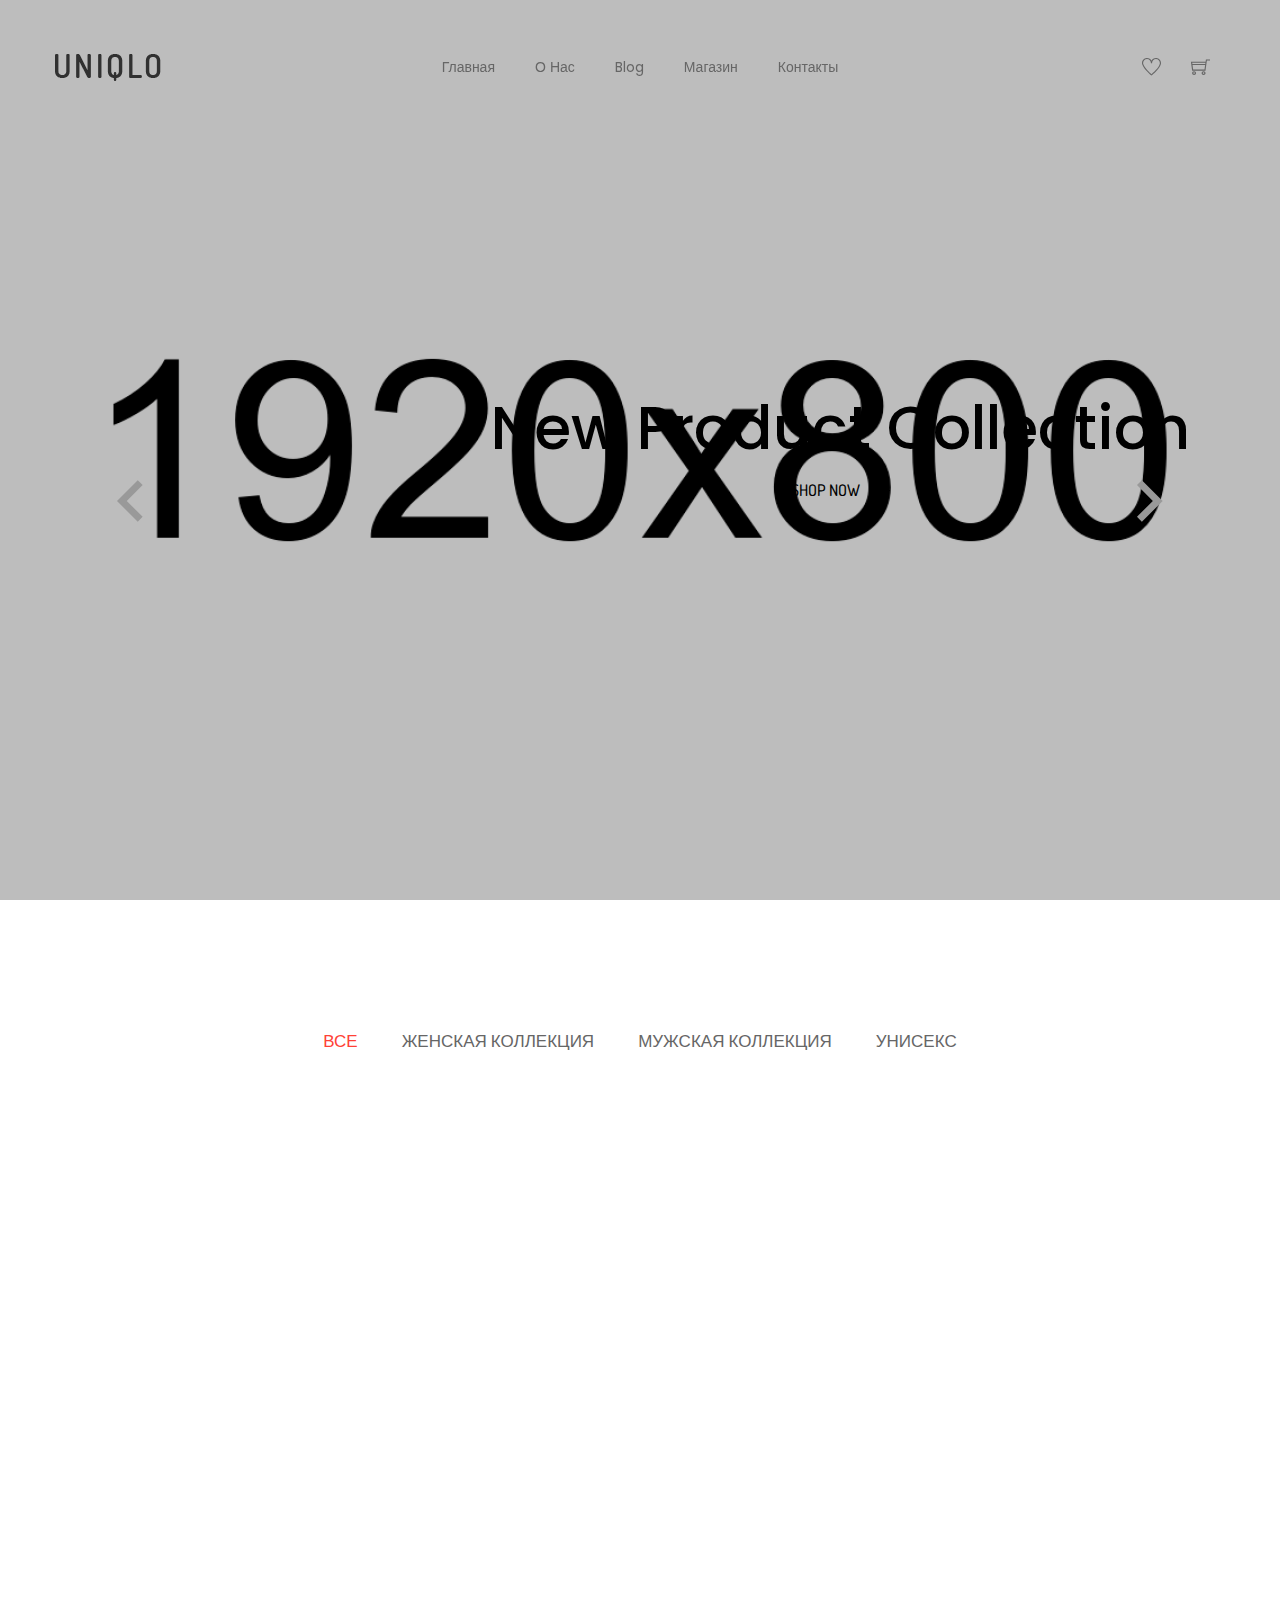
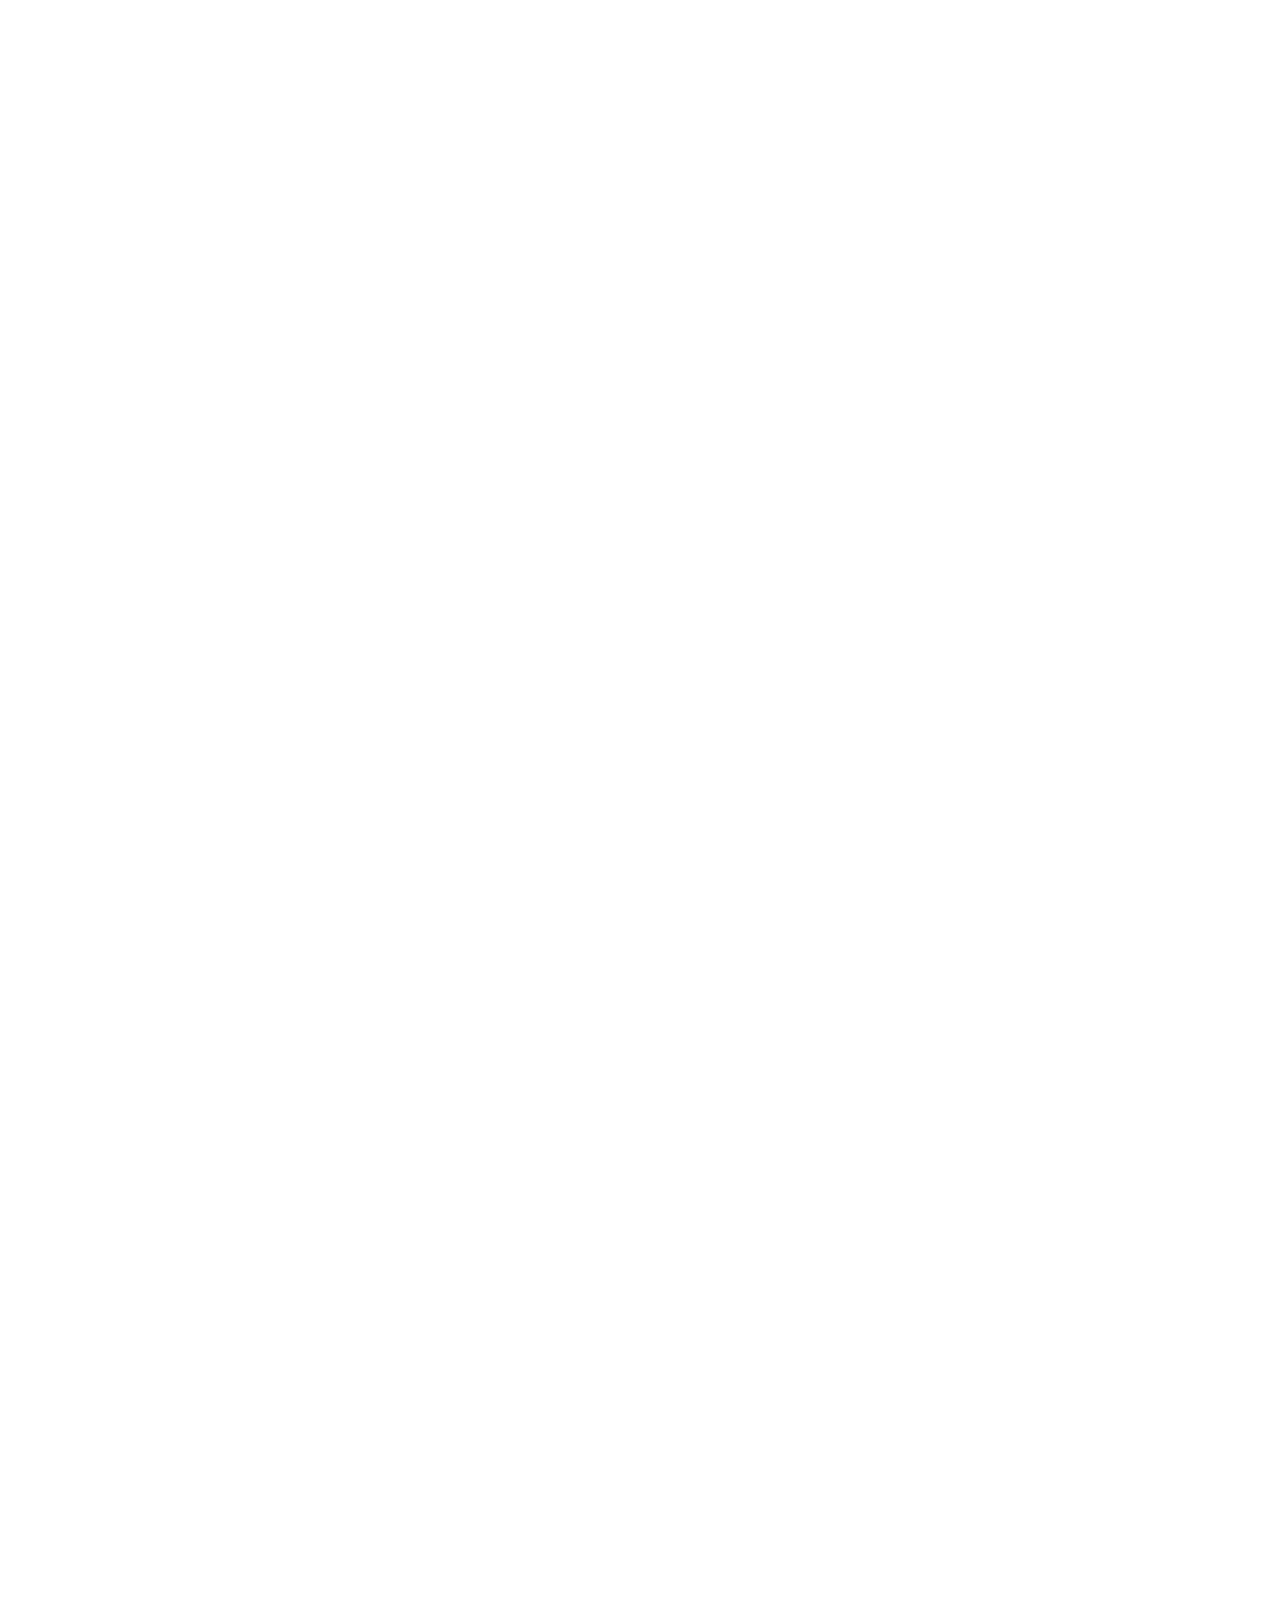
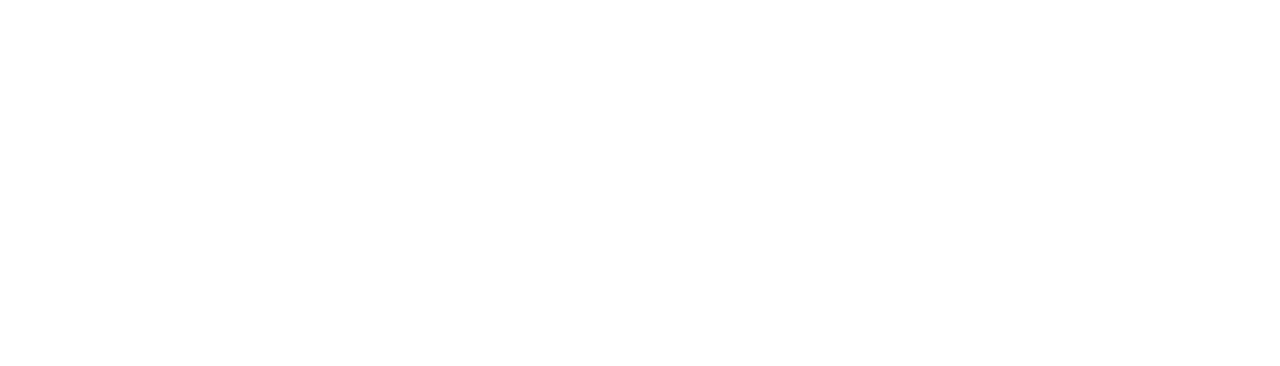
==== commit c187397e: "Исправление главной страницы" ====
--- a/index.html
+++ b/index.html
@@ -3,7 +3,7 @@
 <head>
     <meta charset="utf-8">
     <meta http-equiv="x-ua-compatible" content="ie=edge">
-    <title>Uniqlo-Minimalist eCommerce HTML5 Template</title>
+    <title>Magnifique - автомобильный парфюм известных брендов</title>
     <meta name="description" content="">
     <meta name="viewport" content="width=device-width, initial-scale=1">
     
@@ -58,78 +58,17 @@
                         <div class="col-md-8 col-lg-8 col-sm-6 col-xs-6">
                             <nav class="mainmenu__nav hidden-xs hidden-sm">
                                 <ul class="main__menu">
-                                    <li class="drop"><a href="index.html">Home</a>
+                                    <li class="drop"><a href="index.html">Главная</a></li>
+                                    <li><a href="about.html">О нас</a></li>
+                                    <li class="drop"><a href="blog.html">Blog</a></li>
+                                    <li class="drop"><a href="shop.html">Магазин</a>
                                         <ul class="dropdown">
-                                            <li><a href="index.html">Home 1</a></li>
-                                            <li><a href="index-2.html">Home 2</a></li>
-                                            <li><a href="index-3.html">Home 3</a></li>
-                                            <li><a href="index-4.html">Home 4</a></li>
-                                            <li><a href="index-5.html">Home 5</a></li>
-                                            <li><a href="index-6.html">Home 6</a></li>
-                                            <li><a href="index-7.html">Home 7</a></li>
-                                            <li><a href="index-8.html">Home 8</a></li>
-                                            <li><a href="index-9.html">Home 9</a></li>
-                                            <li><a href="index-10.html">Home 10</a></li>
+                                                    <li><a href="shop.html">Магазин</a></li>
+                                                    <li><a href="cart.html">Корзина</a></li>
+                                                    <li><a href="wishlist.html">Избранное</a></li>
                                         </ul>
                                     </li>
-                                    <li><a href="about.html">About</a></li>
-                                    <li class="drop"><a href="blog.html">Blog</a>
-                                        <ul class="dropdown">
-                                            <li><a href="blog.html">blog</a></li>
-                                            <li><a href="blog-details.html">blog details</a></li>
-                                        </ul>
-                                    </li>
-                                    <li class="drop"><a href="shop.html">Shop</a>
-                                        <ul class="dropdown mega_dropdown">
-                                            <!-- Start Single Mega MEnu -->
-                                            <li><a class="mega__title" href="shop.html">Shop Pages</a>
-                                                <ul class="mega__item">
-                                                    <li><a href="shop.html">shop</a></li>
-                                                    <li><a href="shop-sidebar.html">shop sidebar</a></li>
-                                                    <li><a href="cart.html">cart</a></li>
-                                                    <li><a href="checkout.html">checkout</a></li>
-                                                    <li><a href="wishlist.html">wishlist</a></li>
-                                                </ul>
-                                            </li>
-                                            <!-- End Single Mega MEnu -->
-                                            <!-- Start Single Mega MEnu -->
-                                            <li><a class="mega__title" href="shop.html">Variable Product</a>
-                                                <ul class="mega__item">
-                                                    <li><a href="#">Category</a></li>
-                                                    <li><a href="#">My Account</a></li>
-                                                    <li><a href="wishlist.html">Wishlist</a></li>
-                                                    <li><a href="cart.html">Shopping Carte</a></li>
-                                                    <li><a href="checkout.html">Checkout</a></li>
-                                                </ul>
-                                            </li>
-                                            <!-- End Single Mega MEnu -->
-                                            <!-- Start Single Mega MEnu -->
-                                            <li><a class="mega__title" href="shop.html">Product Types</a>
-                                                <ul class="mega__item">
-                                                    <li><a href="#">Simple Product</a></li>
-                                                    <li><a href="#">Variable Product</a></li>
-                                                    <li><a href="#">Grouped Product</a></li>
-                                                    <li><a href="#">Downloadable Product</a></li>
-                                                    <li><a href="#">Simple Product</a></li>
-                                                </ul>
-                                            </li>
-                                            <!-- End Single Mega MEnu -->
-                                        </ul>
-                                    </li>
-                                    <li class="drop"><a href="#">pages</a>
-                                        <ul class="dropdown">
-                                            <li><a href="about.html">about</a></li>
-                                            <li><a href="shop.html">shop</a></li>
-                                            <li><a href="shop-sidebar.html">shop sidebar</a></li>
-                                            <li><a href="product-details.html">product details</a></li>
-                                            <li><a href="cart.html">cart</a></li>
-                                            <li><a href="wishlist.html">wishlist</a></li>
-                                            <li><a href="checkout.html">checkout</a></li>
-                                            <li><a href="team.html">team</a></li>
-                                            <li><a href="login-register.html">login & register</a></li>
-                                        </ul>
-                                    </li>
-                                    <li><a href="contact.html">contact</a></li>
+                                    <li><a href="contact.html">Контакты</a></li>
                                 </ul>
                             </nav>
                             <div class="mobile-menu clearfix visible-xs visible-sm">
@@ -177,10 +116,8 @@
                         <!-- End MAinmenu Ares -->
                         <div class="col-md-2 col-sm-4 col-xs-3">  
                             <ul class="menu-extra">
-                                <li class="search search__open hidden-xs"><span class="ti-search"></span></li>
-                                <li><a href="login-register.html"><span class="ti-user"></span></a></li>
-                                <li class="cart__menu"><span class="ti-shopping-cart"></span></li>
-                                <li class="toggle__menu hidden-xs hidden-sm"><span class="ti-menu"></span></li>
+                                <li><a href="wishlist.html"><span class="ti-heart"></span></li>
+                                <li><a href="cart.html"><span class="ti-shopping-cart"></span></li>
                             </ul>
                         </div>
                     </div>
@@ -204,74 +141,13 @@
                                     <input placeholder="Search here... " type="text">
                                     <button type="submit"></button>
                                 </form>
-                                <div class="search__close__btn">
-                                    <span class="search__close__btn_icon"><i class="zmdi zmdi-close"></i></span>
-                                </div>
                             </div>
                         </div>
                     </div>
                 </div>
             </div>
             <!-- End Search Popap -->
-            <!-- Start Offset MEnu -->
-            <div class="offsetmenu">
-                <div class="offsetmenu__inner">
-                    <div class="offsetmenu__close__btn">
-                        <a href="#"><i class="zmdi zmdi-close"></i></a>
-                    </div>
-                    <div class="off__contact">
-                        <div class="logo">
-                            <a href="index.html">
-                                <img src="images/logo/uniqlo.png" alt="logo">
-                            </a>
-                        </div>
-                        <p>Lorem ipsum dolor sit amet consectetu adipisicing elit sed do eiusmod tempor incididunt ut labore.</p>
-                    </div>
-                    <ul class="sidebar__thumd">
-                        <li><a href="#"><img src="images/sidebar-img/1.jpg" alt="sidebar images"></a></li>
-                        <li><a href="#"><img src="images/sidebar-img/2.jpg" alt="sidebar images"></a></li>
-                        <li><a href="#"><img src="images/sidebar-img/3.jpg" alt="sidebar images"></a></li>
-                        <li><a href="#"><img src="images/sidebar-img/4.jpg" alt="sidebar images"></a></li>
-                        <li><a href="#"><img src="images/sidebar-img/5.jpg" alt="sidebar images"></a></li>
-                        <li><a href="#"><img src="images/sidebar-img/6.jpg" alt="sidebar images"></a></li>
-                        <li><a href="#"><img src="images/sidebar-img/7.jpg" alt="sidebar images"></a></li>
-                        <li><a href="#"><img src="images/sidebar-img/8.jpg" alt="sidebar images"></a></li>
-                    </ul>
-                    <div class="offset__widget">
-                        <div class="offset__single">
-                            <h4 class="offset__title">Language</h4>
-                            <ul>
-                                <li><a href="#"> Engish </a></li>
-                                <li><a href="#"> French </a></li>
-                                <li><a href="#"> German </a></li>
-                            </ul>
-                        </div>
-                        <div class="offset__single">
-                            <h4 class="offset__title">Currencies</h4>
-                            <ul>
-                                <li><a href="#"> USD : Dollar </a></li>
-                                <li><a href="#"> EUR : Euro </a></li>
-                                <li><a href="#"> POU : Pound </a></li>
-                            </ul>
-                        </div>
-                    </div>
-                    <div class="offset__sosial__share">
-                        <h4 class="offset__title">Follow Us On Social</h4>
-                        <ul class="off__soaial__link">
-                            <li><a class="bg--twitter" href="https://twitter.com/devitemsllc" target="_blank" title="Twitter"><i class="zmdi zmdi-twitter"></i></a></li>
-                            
-                            <li><a class="bg--instagram" href="https://www.instagram.com/devitems/" target="_blank" title="Instagram"><i class="zmdi zmdi-instagram"></i></a></li>
-
-                            <li><a class="bg--facebook" href="https://www.facebook.com/devitems/?ref=bookmarks" target="_blank" title="Facebook"><i class="zmdi zmdi-facebook"></i></a></li>
-
-                            <li><a class="bg--googleplus" href="https://plus.google.com/" target="_blank" title="Google Plus"><i class="zmdi zmdi-google-plus"></i></a></li>
-
-                            <li><a class="bg--google" href="#" target="_blank" title="Google"><i class="zmdi zmdi-google"></i></a></li>
-                        </ul>
-                    </div>
-                </div>
-            </div>
-            <!-- End Offset MEnu -->
+            
             <!-- Start Cart Panel -->
             <div class="shopping__cart">
                 <div class="shopping__cart__inner">
@@ -332,9 +208,9 @@
                         <div class="row">
                             <div class="col-md-8 col-lg-8 col-md-offset-2 col-lg-offset-4 col-sm-12 col-xs-12">
                                 <div class="slider__inner">
-                                    <h1>New Product <span class="text--theme">Collection</span></h1>
+                                    <h1>New Product Collection </h1>
                                     <div class="slider__btn">
-                                        <a class="htc__btn" href="cart.html">shop now</a>
+                                        <a class="htc__btn" href="shop.html">shop now</a>
                                     </div>
                                 </div>
                             </div>
@@ -369,11 +245,10 @@
                     <div class="row">
                         <div class="col-md-12">
                             <div class="product__menu">
-                                <button data-filter="*"  class="is-checked">All</button>
-                                <button data-filter=".cat--1">Furnitures</button>
-                                <button data-filter=".cat--2">Bags</button>
-                                <button data-filter=".cat--3">Decoration</button>
-                                <button data-filter=".cat--4">Accessories</button>
+                                <button data-filter="*"  class="is-checked">Все</button>
+                                <button data-filter=".cat--1">Женская Коллекция</button>
+                                <button data-filter=".cat--2">Мужская Коллекция</button>
+                                <button data-filter=".cat--3">Унисекс</button>
                             </div>
                         </div>
                     </div>
@@ -391,19 +266,19 @@
                                         </div>
                                         <div class="product__hover__info">
                                             <ul class="product__action">
-                                                <li><a data-toggle="modal" data-target="#productModal" title="Quick View" class="quick-view modal-view detail-link" href="#"><span class="ti-plus"></span></a></li>
-                                                <li><a title="Add TO Cart" href="cart.html"><span class="ti-shopping-cart"></span></a></li>
-                                            </ul>
-                                        </div>
-                                        <div class="add__to__wishlist">
-                                            <a data-toggle="tooltip" title="Add To Wishlist" class="add-to-cart" href="wishlist.html"><span class="ti-heart"></span></a>
+                                                <li><a data-toggle="modal" data-target="#productModal" title="Подробнее" class="quick-view modal-view detail-link" href="#"><span class="ti-plus"></span></a></li>
+                                                <li><a title="Добавить в корзину" href="cart.html"><span class="ti-shopping-cart"></span></a></li>
+                                            </ul>
+                                        </div>
+                                        <div class="add__to__wishlist">
+                                            <a data-toggle="tooltip" title="Добавить в избранное" class="add-to-cart" href="wishlist.html"><span class="ti-heart"></span></a>
                                         </div>
                                     </div>
                                     <div class="product__details">
                                         <h2><a href="product-details.html">Simple Black Clock</a></h2>
                                         <ul class="product__price">
-                                            <li class="old__price">$16.00</li>
-                                            <li class="new__price">$10.00</li>
+                                            <li class="old__price">490 руб.</li>
+                                            <li class="new__price">390 руб.</li>
                                         </ul>
                                     </div>
                                 </div>
@@ -420,19 +295,19 @@
                                         </div>
                                         <div class="product__hover__info">
                                             <ul class="product__action">
-                                                <li><a data-toggle="modal" data-target="#productModal" title="Quick View" class="quick-view modal-view detail-link" href="#"><span class="ti-plus"></span></a></li>
-                                                <li><a title="Add TO Cart" href="cart.html"><span class="ti-shopping-cart"></span></a></li>
-                                            </ul>
-                                        </div>
-                                        <div class="add__to__wishlist">
-                                            <a data-toggle="tooltip" title="Add To Wishlist" class="add-to-cart" href="wishlist.html"><span class="ti-heart"></span></a>
+                                                <li><a data-toggle="modal" data-target="#productModal" title="Подробнее" class="quick-view modal-view detail-link" href="#"><span class="ti-plus"></span></a></li>
+                                                <li><a title="Добавить в корзину" href="cart.html"><span class="ti-shopping-cart"></span></a></li>
+                                            </ul>
+                                        </div>
+                                        <div class="add__to__wishlist">
+                                            <a data-toggle="tooltip" title="Добавить в избранное" class="add-to-cart" href="wishlist.html"><span class="ti-heart"></span></a>
                                         </div>
                                     </div>
                                     <div class="product__details">
                                         <h2><a href="product-details.html">BO&Play Wireless Speaker</a></h2>
                                         <ul class="product__price">
-                                            <li class="old__price">$16.00</li>
-                                            <li class="new__price">$10.00</li>
+                                            <li class="old__price">490 руб.</li>
+                                            <li class="new__price">390 руб.</li>
                                         </ul>
                                     </div>
                                 </div>
@@ -449,26 +324,26 @@
                                         </div>
                                         <div class="product__hover__info">
                                             <ul class="product__action">
-                                                <li><a data-toggle="modal" data-target="#productModal" title="Quick View" class="quick-view modal-view detail-link" href="#"><span class="ti-plus"></span></a></li>
-                                                <li><a title="Add TO Cart" href="cart.html"><span class="ti-shopping-cart"></span></a></li>
-                                            </ul>
-                                        </div>
-                                        <div class="add__to__wishlist">
-                                            <a data-toggle="tooltip" title="Add To Wishlist" class="add-to-cart" href="wishlist.html"><span class="ti-heart"></span></a>
+                                                <li><a data-toggle="modal" data-target="#productModal" title="Подробнее" class="quick-view modal-view detail-link" href="#"><span class="ti-plus"></span></a></li>
+                                                <li><a title="Добавить в корзину" href="cart.html"><span class="ti-shopping-cart"></span></a></li>
+                                            </ul>
+                                        </div>
+                                        <div class="add__to__wishlist">
+                                            <a data-toggle="tooltip" title="Добавить в избранное" class="add-to-cart" href="wishlist.html"><span class="ti-heart"></span></a>
                                         </div>
                                     </div>
                                     <div class="product__details">
                                         <h2><a href="product-details.html">Brone Candle</a></h2>
                                         <ul class="product__price">
-                                            <li class="old__price">$16.00</li>
-                                            <li class="new__price">$10.00</li>
-                                        </ul>
-                                    </div>
-                                </div>
-                            </div>
-                            <!-- End Single Product -->
-                            <!-- Start Single Product -->
-                            <div class="col-md-3 single__pro col-lg-3 col-sm-4 col-xs-12 cat--4">
+                                            <li class="old__price">490 руб.</li>
+                                            <li class="new__price">390 руб.</li>
+                                        </ul>
+                                    </div>
+                                </div>
+                            </div>
+                            <!-- End Single Product -->
+                            <!-- Start Single Product -->
+                            <div class="col-md-3 single__pro col-lg-3 col-sm-4 col-xs-12 cat--3">
                                 <div class="product foo">
                                     <div class="product__inner">
                                         <div class="pro__thumb">
@@ -478,26 +353,26 @@
                                         </div>
                                         <div class="product__hover__info">
                                             <ul class="product__action">
-                                                <li><a data-toggle="modal" data-target="#productModal" title="Quick View" class="quick-view modal-view detail-link" href="#"><span class="ti-plus"></span></a></li>
-                                                <li><a title="Add TO Cart" href="cart.html"><span class="ti-shopping-cart"></span></a></li>
-                                            </ul>
-                                        </div>
-                                        <div class="add__to__wishlist">
-                                            <a data-toggle="tooltip" title="Add To Wishlist" class="add-to-cart" href="wishlist.html"><span class="ti-heart"></span></a>
+                                                <li><a data-toggle="modal" data-target="#productModal" title="Подробнее" class="quick-view modal-view detail-link" href="#"><span class="ti-plus"></span></a></li>
+                                                <li><a title="Добавить в корзину" href="cart.html"><span class="ti-shopping-cart"></span></a></li>
+                                            </ul>
+                                        </div>
+                                        <div class="add__to__wishlist">
+                                            <a data-toggle="tooltip" title="Добавить в избранное" class="add-to-cart" href="wishlist.html"><span class="ti-heart"></span></a>
                                         </div>
                                     </div>
                                     <div class="product__details">
                                         <h2><a href="product-details.html">Brone Lamp Glasses</a></h2>
                                         <ul class="product__price">
-                                            <li class="old__price">$16.00</li>
-                                            <li class="new__price">$10.00</li>
-                                        </ul>
-                                    </div>
-                                </div>
-                            </div>
-                            <!-- End Single Product -->
-                            <!-- Start Single Product -->
-                            <div class="col-md-3 single__pro col-lg-3 cat--1 col-sm-4 col-xs-12 cat--2">
+                                            <li class="old__price">490 руб.</li>
+                                            <li class="new__price">390 руб.</li>
+                                        </ul>
+                                    </div>
+                                </div>
+                            </div>
+                            <!-- End Single Product -->
+                            <!-- Start Single Product -->
+                            <div class="col-md-3 single__pro col-lg-3 col-sm-4 col-xs-12 cat--2">
                                 <div class="product foo">
                                     <div class="product__inner">
                                         <div class="pro__thumb">
@@ -507,19 +382,19 @@
                                         </div>
                                         <div class="product__hover__info">
                                             <ul class="product__action">
-                                                <li><a data-toggle="modal" data-target="#productModal" title="Quick View" class="quick-view modal-view detail-link" href="#"><span class="ti-plus"></span></a></li>
-                                                <li><a title="Add TO Cart" href="cart.html"><span class="ti-shopping-cart"></span></a></li>
-                                            </ul>
-                                        </div>
-                                        <div class="add__to__wishlist">
-                                            <a data-toggle="tooltip" title="Add To Wishlist" class="add-to-cart" href="wishlist.html"><span class="ti-heart"></span></a>
+                                                <li><a data-toggle="modal" data-target="#productModal" title="Подробнее" class="quick-view modal-view detail-link" href="#"><span class="ti-plus"></span></a></li>
+                                                <li><a title="Добавить в корзину" href="cart.html"><span class="ti-shopping-cart"></span></a></li>
+                                            </ul>
+                                        </div>
+                                        <div class="add__to__wishlist">
+                                            <a data-toggle="tooltip" title="Добавить в избранное" class="add-to-cart" href="wishlist.html"><span class="ti-heart"></span></a>
                                         </div>
                                     </div>
                                     <div class="product__details">
                                         <h2><a href="product-details.html">Clothes Boxed</a></h2>
                                         <ul class="product__price">
-                                            <li class="old__price">$16.00</li>
-                                            <li class="new__price">$10.00</li>
+                                            <li class="old__price">490 руб.</li>
+                                            <li class="new__price">390 руб.</li>
                                         </ul>
                                     </div>
                                 </div>
@@ -536,19 +411,19 @@
                                         </div>
                                         <div class="product__hover__info">
                                             <ul class="product__action">
-                                                <li><a data-toggle="modal" data-target="#productModal" title="Quick View" class="quick-view modal-view detail-link" href="#"><span class="ti-plus"></span></a></li>
-                                                <li><a title="Add TO Cart" href="cart.html"><span class="ti-shopping-cart"></span></a></li>
-                                            </ul>
-                                        </div>
-                                        <div class="add__to__wishlist">
-                                            <a data-toggle="tooltip" title="Add To Wishlist" class="add-to-cart" href="wishlist.html"><span class="ti-heart"></span></a>
+                                                <li><a data-toggle="modal" data-target="#productModal" title="Подробнее" class="quick-view modal-view detail-link" href="#"><span class="ti-plus"></span></a></li>
+                                                <li><a title="Добавить в корзину" href="cart.html"><span class="ti-shopping-cart"></span></a></li>
+                                            </ul>
+                                        </div>
+                                        <div class="add__to__wishlist">
+                                            <a data-toggle="tooltip" title="Добавить в избранное" class="add-to-cart" href="wishlist.html"><span class="ti-heart"></span></a>
                                         </div>
                                     </div>
                                     <div class="product__details">
                                         <h2><a href="product-details.html">Liquid Unero Ginger Lily</a></h2>
                                         <ul class="product__price">
-                                            <li class="old__price">$16.00</li>
-                                            <li class="new__price">$10.00</li>
+                                            <li class="old__price">490 руб.</li>
+                                            <li class="new__price">390 руб.</li>
                                         </ul>
                                     </div>
                                 </div>
@@ -565,19 +440,19 @@
                                         </div>
                                         <div class="product__hover__info">
                                             <ul class="product__action">
-                                                <li><a data-toggle="modal" data-target="#productModal" title="Quick View" class="quick-view modal-view detail-link" href="#"><span class="ti-plus"></span></a></li>
-                                                <li><a title="Add TO Cart" href="cart.html"><span class="ti-shopping-cart"></span></a></li>
-                                            </ul>
-                                        </div>
-                                        <div class="add__to__wishlist">
-                                            <a data-toggle="tooltip" title="Add To Wishlist" class="add-to-cart" href="wishlist.html"><span class="ti-heart"></span></a>
+                                                <li><a data-toggle="modal" data-target="#productModal" title="Подробнее" class="quick-view modal-view detail-link" href="#"><span class="ti-plus"></span></a></li>
+                                                <li><a title="Добавить в корзину" href="cart.html"><span class="ti-shopping-cart"></span></a></li>
+                                            </ul>
+                                        </div>
+                                        <div class="add__to__wishlist">
+                                            <a data-toggle="tooltip" title="Добавить в избранное" class="add-to-cart" href="wishlist.html"><span class="ti-heart"></span></a>
                                         </div>
                                     </div>
                                     <div class="product__details">
                                         <h2><a href="product-details.html">Miliraty Backpack</a></h2>
                                         <ul class="product__price">
-                                            <li class="old__price">$16.00</li>
-                                            <li class="new__price">$10.00</li>
+                                            <li class="old__price">490 руб.</li>
+                                            <li class="new__price">390 руб.</li>
                                         </ul>
                                     </div>
                                 </div>
@@ -594,26 +469,26 @@
                                         </div>
                                         <div class="product__hover__info">
                                             <ul class="product__action">
-                                                <li><a data-toggle="modal" data-target="#productModal" title="Quick View" class="quick-view modal-view detail-link" href="#"><span class="ti-plus"></span></a></li>
-                                                <li><a title="Add TO Cart" href="cart.html"><span class="ti-shopping-cart"></span></a></li>
-                                            </ul>
-                                        </div>
-                                        <div class="add__to__wishlist">
-                                            <a data-toggle="tooltip" title="Add To Wishlist" class="add-to-cart" href="wishlist.html"><span class="ti-heart"></span></a>
+                                                <li><a data-toggle="modal" data-target="#productModal" title="Подробнее" class="quick-view modal-view detail-link" href="#"><span class="ti-plus"></span></a></li>
+                                                <li><a title="Добавить в корзину" href="cart.html"><span class="ti-shopping-cart"></span></a></li>
+                                            </ul>
+                                        </div>
+                                        <div class="add__to__wishlist">
+                                            <a data-toggle="tooltip" title="Добавить в избранное" class="add-to-cart" href="wishlist.html"><span class="ti-heart"></span></a>
                                         </div>
                                     </div>
                                     <div class="product__details">
                                         <h2><a href="product-details.html">Saved Wines Corkscrew</a></h2>
                                         <ul class="product__price">
-                                            <li class="old__price">$16.00</li>
-                                            <li class="new__price">$10.00</li>
-                                        </ul>
-                                    </div>
-                                </div>
-                            </div>
-                            <!-- End Single Product -->
-                            <!-- Start Single Product -->
-                            <div class="col-md-3 single__pro col-lg-3 col-sm-4 col-xs-12 cat--4">
+                                            <li class="old__price">490 руб.</li>
+                                            <li class="new__price">390 руб.</li>
+                                        </ul>
+                                    </div>
+                                </div>
+                            </div>
+                            <!-- End Single Product -->
+                            <!-- Start Single Product -->
+                            <div class="col-md-3 single__pro col-lg-3 col-sm-4 col-xs-12 cat--2">
                                 <div class="product foo">
                                     <div class="product__inner">
                                         <div class="pro__thumb">
@@ -623,19 +498,19 @@
                                         </div>
                                         <div class="product__hover__info">
                                             <ul class="product__action">
-                                                <li><a data-toggle="modal" data-target="#productModal" title="Quick View" class="quick-view modal-view detail-link" href="#"><span class="ti-plus"></span></a></li>
-                                                <li><a title="Add TO Cart" href="cart.html"><span class="ti-shopping-cart"></span></a></li>
-                                            </ul>
-                                        </div>
-                                        <div class="add__to__wishlist">
-                                            <a data-toggle="tooltip" title="Add To Wishlist" class="add-to-cart" href="wishlist.html"><span class="ti-heart"></span></a>
+                                                <li><a data-toggle="modal" data-target="#productModal" title="Подробнее" class="quick-view modal-view detail-link" href="#"><span class="ti-plus"></span></a></li>
+                                                <li><a title="Добавить в корзину" href="cart.html"><span class="ti-shopping-cart"></span></a></li>
+                                            </ul>
+                                        </div>
+                                        <div class="add__to__wishlist">
+                                            <a data-toggle="tooltip" title="Добавить в избранное" class="add-to-cart" href="wishlist.html"><span class="ti-heart"></span></a>
                                         </div>
                                     </div>
                                     <div class="product__details">
                                         <h2><a href="product-details.html">Simple Fabric Bags</a></h2>
                                         <ul class="product__price">
-                                            <li class="old__price">$16.00</li>
-                                            <li class="new__price">$10.00</li>
+                                            <li class="old__price">490 руб.</li>
+                                            <li class="new__price">390 руб.</li>
                                         </ul>
                                     </div>
                                 </div>
@@ -652,26 +527,26 @@
                                         </div>
                                         <div class="product__hover__info">
                                             <ul class="product__action">
-                                                <li><a data-toggle="modal" data-target="#productModal" title="Quick View" class="quick-view modal-view detail-link" href="#"><span class="ti-plus"></span></a></li>
-                                                <li><a title="Add TO Cart" href="cart.html"><span class="ti-shopping-cart"></span></a></li>
-                                            </ul>
-                                        </div>
-                                        <div class="add__to__wishlist">
-                                            <a data-toggle="tooltip" title="Add To Wishlist" class="add-to-cart" href="wishlist.html"><span class="ti-heart"></span></a>
+                                                <li><a data-toggle="modal" data-target="#productModal" title="Подробнее" class="quick-view modal-view detail-link" href="#"><span class="ti-plus"></span></a></li>
+                                                <li><a title="Добавить в корзину" href="cart.html"><span class="ti-shopping-cart"></span></a></li>
+                                            </ul>
+                                        </div>
+                                        <div class="add__to__wishlist">
+                                            <a data-toggle="tooltip" title="Добавить в избранное" class="add-to-cart" href="wishlist.html"><span class="ti-heart"></span></a>
                                         </div>
                                     </div>
                                     <div class="product__details">
                                         <h2><a href="product-details.html">Simple Fabric Chair</a></h2>
                                         <ul class="product__price">
-                                            <li class="old__price">$16.00</li>
-                                            <li class="new__price">$10.00</li>
-                                        </ul>
-                                    </div>
-                                </div>
-                            </div>
-                            <!-- End Single Product -->
-                            <!-- Start Single Product -->
-                            <div class="col-md-3 single__pro col-lg-3 col-sm-4 col-xs-12 cat--4">
+                                            <li class="old__price">490 руб.</li>
+                                            <li class="new__price">390 руб.</li>
+                                        </ul>
+                                    </div>
+                                </div>
+                            </div>
+                            <!-- End Single Product -->
+                            <!-- Start Single Product -->
+                            <div class="col-md-3 single__pro col-lg-3 cat--1 col-sm-4 col-xs-12 ">
                                 <div class="product foo">
                                     <div class="product__inner">
                                         <div class="pro__thumb">
@@ -681,19 +556,19 @@
                                         </div>
                                         <div class="product__hover__info">
                                             <ul class="product__action">
-                                                <li><a data-toggle="modal" data-target="#productModal" title="Quick View" class="quick-view modal-view detail-link" href="#"><span class="ti-plus"></span></a></li>
-                                                <li><a title="Add TO Cart" href="cart.html"><span class="ti-shopping-cart"></span></a></li>
-                                            </ul>
-                                        </div>
-                                        <div class="add__to__wishlist">
-                                            <a data-toggle="tooltip" title="Add To Wishlist" class="add-to-cart" href="wishlist.html"><span class="ti-heart"></span></a>
+                                                <li><a data-toggle="modal" data-target="#productModal" title="Подробнее" class="quick-view modal-view detail-link" href="#"><span class="ti-plus"></span></a></li>
+                                                <li><a title="Добавить в корзину" href="cart.html"><span class="ti-shopping-cart"></span></a></li>
+                                            </ul>
+                                        </div>
+                                        <div class="add__to__wishlist">
+                                            <a data-toggle="tooltip" title="Добавить в избранное" class="add-to-cart" href="wishlist.html"><span class="ti-heart"></span></a>
                                         </div>
                                     </div>
                                     <div class="product__details">
                                         <h2><a href="product-details.html">Unero Round Sunglass</a></h2>
                                         <ul class="product__price">
-                                            <li class="old__price">$16.00</li>
-                                            <li class="new__price">$10.00</li>
+                                            <li class="old__price">490 руб.</li>
+                                            <li class="new__price">390 руб.</li>
                                         </ul>
                                     </div>
                                 </div>
@@ -710,19 +585,19 @@
                                         </div>
                                         <div class="product__hover__info">
                                             <ul class="product__action">
-                                                <li><a data-toggle="modal" data-target="#productModal" title="Quick View" class="quick-view modal-view detail-link" href="#"><span class="ti-plus"></span></a></li>
-                                                <li><a title="Add TO Cart" href="cart.html"><span class="ti-shopping-cart"></span></a></li>
-                                            </ul>
-                                        </div>
-                                        <div class="add__to__wishlist">
-                                            <a data-toggle="tooltip" title="Add To Wishlist" class="add-to-cart" href="wishlist.html"><span class="ti-heart"></span></a>
+                                                <li><a data-toggle="modal" data-target="#productModal" title="Подробнее" class="quick-view modal-view detail-link" href="#"><span class="ti-plus"></span></a></li>
+                                                <li><a title="Добавить в корзину" href="cart.html"><span class="ti-shopping-cart"></span></a></li>
+                                            </ul>
+                                        </div>
+                                        <div class="add__to__wishlist">
+                                            <a data-toggle="tooltip" title="Добавить в избранное" class="add-to-cart" href="wishlist.html"><span class="ti-heart"></span></a>
                                         </div>
                                     </div>
                                     <div class="product__details">
                                         <h2><a href="product-details.html">Unero Small Bag</a></h2>
                                         <ul class="product__price">
-                                            <li class="old__price">$16.00</li>
-                                            <li class="new__price">$10.00</li>
+                                            <li class="old__price">490 руб.</li>
+                                            <li class="new__price">390 руб.</li>
                                         </ul>
                                     </div>
                                 </div>
@@ -739,26 +614,26 @@
                                         </div>
                                         <div class="product__hover__info">
                                             <ul class="product__action">
-                                                <li><a data-toggle="modal" data-target="#productModal" title="Quick View" class="quick-view modal-view detail-link" href="#"><span class="ti-plus"></span></a></li>
-                                                <li><a title="Add TO Cart" href="cart.html"><span class="ti-shopping-cart"></span></a></li>
-                                            </ul>
-                                        </div>
-                                        <div class="add__to__wishlist">
-                                            <a data-toggle="tooltip" title="Add To Wishlist" class="add-to-cart" href="wishlist.html"><span class="ti-heart"></span></a>
+                                                <li><a data-toggle="modal" data-target="#productModal" title="Подробнее" class="quick-view modal-view detail-link" href="#"><span class="ti-plus"></span></a></li>
+                                                <li><a title="Добавить в корзину" href="cart.html"><span class="ti-shopping-cart"></span></a></li>
+                                            </ul>
+                                        </div>
+                                        <div class="add__to__wishlist">
+                                            <a data-toggle="tooltip" title="Добавить в избранное" class="add-to-cart" href="wishlist.html"><span class="ti-heart"></span></a>
                                         </div>
                                     </div>
                                     <div class="product__details">
                                         <h2><a href="product-details.html">Wood Complex Lamp Box</a></h2>
                                         <ul class="product__price">
-                                            <li class="old__price">$16.00</li>
-                                            <li class="new__price">$10.00</li>
-                                        </ul>
-                                    </div>
-                                </div>
-                            </div>
-                            <!-- End Single Product -->
-                            <!-- Start Single Product -->
-                            <div class="col-md-3 single__pro col-lg-3 col-sm-4 col-xs-12 cat--4">
+                                            <li class="old__price">490 руб.</li>
+                                            <li class="new__price">390 руб.</li>
+                                        </ul>
+                                    </div>
+                                </div>
+                            </div>
+                            <!-- End Single Product -->
+                            <!-- Start Single Product -->
+                            <div class="col-md-3 single__pro col-lg-3 col-sm-4 col-xs-12 cat--3">
                                 <div class="product foo">
                                     <div class="product__inner">
                                         <div class="pro__thumb">
@@ -768,26 +643,26 @@
                                         </div>
                                         <div class="product__hover__info">
                                             <ul class="product__action">
-                                                <li><a data-toggle="modal" data-target="#productModal" title="Quick View" class="quick-view modal-view detail-link" href="#"><span class="ti-plus"></span></a></li>
-                                                <li><a title="Add TO Cart" href="cart.html"><span class="ti-shopping-cart"></span></a></li>
-                                            </ul>
-                                        </div>
-                                        <div class="add__to__wishlist">
-                                            <a data-toggle="tooltip" title="Add To Wishlist" class="add-to-cart" href="wishlist.html"><span class="ti-heart"></span></a>
+                                                <li><a data-toggle="modal" data-target="#productModal" title="Подробнее" class="quick-view modal-view detail-link" href="#"><span class="ti-plus"></span></a></li>
+                                                <li><a title="Добавить в корзину" href="cart.html"><span class="ti-shopping-cart"></span></a></li>
+                                            </ul>
+                                        </div>
+                                        <div class="add__to__wishlist">
+                                            <a data-toggle="tooltip" title="Добавить в избранное" class="add-to-cart" href="wishlist.html"><span class="ti-heart"></span></a>
                                         </div>
                                     </div>
                                     <div class="product__details">
                                         <h2><a href="product-details.html">Wood Long TV Board</a></h2>
                                         <ul class="product__price">
-                                            <li class="old__price">$16.00</li>
-                                            <li class="new__price">$10.00</li>
-                                        </ul>
-                                    </div>
-                                </div>
-                            </div>
-                            <!-- End Single Product -->
-                            <!-- Start Single Product -->
-                            <div class="col-md-3 single__pro col-lg-3 col-sm-4 col-xs-12 cat--4">
+                                            <li class="old__price">490 руб.</li>
+                                            <li class="new__price">390 руб.</li>
+                                        </ul>
+                                    </div>
+                                </div>
+                            </div>
+                            <!-- End Single Product -->
+                            <!-- Start Single Product -->
+                            <div class="col-md-3 single__pro col-lg-3 col-sm-4 col-xs-12 cat--2">
                                 <div class="product foo">
                                     <div class="product__inner">
                                         <div class="pro__thumb">
@@ -797,19 +672,19 @@
                                         </div>
                                         <div class="product__hover__info">
                                             <ul class="product__action">
-                                                <li><a data-toggle="modal" data-target="#productModal" title="Quick View" class="quick-view modal-view detail-link" href="#"><span class="ti-plus"></span></a></li>
-                                                <li><a title="Add TO Cart" href="cart.html"><span class="ti-shopping-cart"></span></a></li>
-                                            </ul>
-                                        </div>
-                                        <div class="add__to__wishlist">
-                                            <a data-toggle="tooltip" title="Add To Wishlist" class="add-to-cart" href="wishlist.html"><span class="ti-heart"></span></a>
+                                                <li><a data-toggle="modal" data-target="#productModal" title="Подробнее" class="quick-view modal-view detail-link" href="#"><span class="ti-plus"></span></a></li>
+                                                <li><a title="Добавить в корзину" href="cart.html"><span class="ti-shopping-cart"></span></a></li>
+                                            </ul>
+                                        </div>
+                                        <div class="add__to__wishlist">
+                                            <a data-toggle="tooltip" title="Добавить в избранное" class="add-to-cart" href="wishlist.html"><span class="ti-heart"></span></a>
                                         </div>
                                     </div>
                                     <div class="product__details">
                                         <h2><a href="product-details.html">Wood Simple Chair V2</a></h2>
                                         <ul class="product__price">
-                                            <li class="old__price">$16.00</li>
-                                            <li class="new__price">$10.00</li>
+                                            <li class="old__price">490 руб.</li>
+                                            <li class="new__price">390 руб.</li>
                                         </ul>
                                     </div>
                                 </div>
@@ -826,19 +701,77 @@
                                         </div>
                                         <div class="product__hover__info">
                                             <ul class="product__action">
-                                                <li><a data-toggle="modal" data-target="#productModal" title="Quick View" class="quick-view modal-view detail-link" href="#"><span class="ti-plus"></span></a></li>
-                                                <li><a title="Add TO Cart" href="cart.html"><span class="ti-shopping-cart"></span></a></li>
-                                            </ul>
-                                        </div>
-                                        <div class="add__to__wishlist">
-                                            <a data-toggle="tooltip" title="Add To Wishlist" class="add-to-cart" href="wishlist.html"><span class="ti-heart"></span></a>
+                                                <li><a data-toggle="modal" data-target="#productModal" title="Подробнее" class="quick-view modal-view detail-link" href="#"><span class="ti-plus"></span></a></li>
+                                                <li><a title="Добавить в корзину" href="cart.html"><span class="ti-shopping-cart"></span></a></li>
+                                            </ul>
+                                        </div>
+                                        <div class="add__to__wishlist">
+                                            <a data-toggle="tooltip" title="Добавить в избранное" class="add-to-cart" href="wishlist.html"><span class="ti-heart"></span></a>
                                         </div>
                                     </div>
                                     <div class="product__details">
                                         <h2><a href="product-details.html">Wood Simple Clock</a></h2>
                                         <ul class="product__price">
-                                            <li class="old__price">$16.00</li>
-                                            <li class="new__price">$10.00</li>
+                                            <li class="old__price">490 руб.</li>
+                                            <li class="new__price">390 руб.</li>
+                                        </ul>
+                                    </div>
+                                </div>
+                            </div>
+                            <!-- End Single Product -->
+                                                        <!-- Start Single Product -->
+                            <div class="col-md-3 single__pro col-lg-3 col-sm-4 col-xs-12 cat--2">
+                                <div class="product foo">
+                                    <div class="product__inner">
+                                        <div class="pro__thumb">
+                                            <a href="#">
+                                                <img src="images/product/15.png" alt="product images">
+                                            </a>
+                                        </div>
+                                        <div class="product__hover__info">
+                                            <ul class="product__action">
+                                                <li><a data-toggle="modal" data-target="#productModal" title="Подробнее" class="quick-view modal-view detail-link" href="#"><span class="ti-plus"></span></a></li>
+                                                <li><a title="Добавить в корзину" href="cart.html"><span class="ti-shopping-cart"></span></a></li>
+                                            </ul>
+                                        </div>
+                                        <div class="add__to__wishlist">
+                                            <a data-toggle="tooltip" title="Добавить в избранное" class="add-to-cart" href="wishlist.html"><span class="ti-heart"></span></a>
+                                        </div>
+                                    </div>
+                                    <div class="product__details">
+                                        <h2><a href="product-details.html">Wood Simple Chair V2</a></h2>
+                                        <ul class="product__price">
+                                            <li class="old__price">490 руб.</li>
+                                            <li class="new__price">390 руб.</li>
+                                        </ul>
+                                    </div>
+                                </div>
+                            </div>
+                            <!-- End Single Product -->
+                            <!-- Start Single Product -->
+                            <div class="col-md-3 single__pro col-lg-3 hidden-sm col-xs-12 cat--3">
+                                <div class="product foo">
+                                    <div class="product__inner">
+                                        <div class="pro__thumb">
+                                            <a href="#">
+                                                <img src="images/product/16.png" alt="product images">
+                                            </a>
+                                        </div>
+                                        <div class="product__hover__info">
+                                            <ul class="product__action">
+                                                <li><a data-toggle="modal" data-target="#productModal" title="Подробнее" class="quick-view modal-view detail-link" href="#"><span class="ti-plus"></span></a></li>
+                                                <li><a title="Добавить в корзину" href="cart.html"><span class="ti-shopping-cart"></span></a></li>
+                                            </ul>
+                                        </div>
+                                        <div class="add__to__wishlist">
+                                            <a data-toggle="tooltip" title="Добавить в избранное" class="add-to-cart" href="wishlist.html"><span class="ti-heart"></span></a>
+                                        </div>
+                                    </div>
+                                    <div class="product__details">
+                                        <h2><a href="product-details.html">Wood Simple Clock</a></h2>
+                                        <ul class="product__price">
+                                            <li class="old__price">490 руб.</li>
+                                            <li class="new__price">390 руб.</li>
                                         </ul>
                                     </div>
                                 </div>
--- a/css/core.css
+++ b/css/core.css
@@ -0,0 +1,25 @@
+/*------------------------------------------------------------------------------
+
+  Template Name: Uniqlo-Minimalist eCommerce HTML5 Template.
+  Template URI: #
+  Description: Uniqlo is a unique website template designed in HTML with a simple & beautiful look. There is an excellent solution for creating clean, wonderful and trending material design corporate, corporate any other purposes websites.
+  Author: HasTech
+  Author URI: https://themeforest.net/user/hastech/portfolio
+  Version: 1.1
+
+-------------------------------------------------------------------------------*/
+
+	@import url("themify-icons.css");
+	@import url("material-design-iconic-font.min.css");
+	@import url("plugins/animate.css");
+	@import url("plugins/animate-slider.css");
+	@import url("shortcode/default.css");
+	@import url("plugins/jquery-ui.css");
+	@import url("plugins/magnific-popup.css");
+	@import url("plugins/slick.css");
+	@import url("plugins/slick-theme.css");
+	@import url("plugins/meanmenu.css");
+	@import url('https://fonts.googleapis.com/css?family=Dosis:300,400,500,600,700|Poppins:300,400,500,600,700');
+	@import url('https://fonts.googleapis.com/css?family=Arizonia');
+
+
--- a/css/shortcode/shortcodes.css
+++ b/css/shortcode/shortcodes.css
@@ -0,0 +1,12 @@
+/*-----------------------------------------------------------------------------------
+  Template Name: Uniqlo-Minimalist eCommerce HTML5 Template.
+  Template URI: #
+  Description: Uniqlo is a unique website template designed in HTML with a simple & beautiful look. There is an excellent solution for creating clean, wonderful and trending material design corporate, corporate any other purposes websites.
+  Author: HasTech
+  Author URI: https://themeforest.net/user/hastech/portfolio
+  Version: 1.1
+-------------------------------------------------------------------------------------*/
+
+@import url("header.css");
+@import url("slider.css");
+@import url("footer.css");--- a/css/responsive.css
+++ b/css/responsive.css
@@ -0,0 +1,1108 @@
+/*-----------------------------------------------------------------------------------
+  Template Name: Uniqlo-Minimalist eCommerce HTML5 Template.
+  Template URI: #
+  Description: Uniqlo is a unique website template designed in HTML with a simple & beautiful look. There is an excellent solution for creating clean, wonderful and trending material design corporate, corporate any other purposes websites.
+  Author: HasTech
+  Author URI: https://themeforest.net/user/hastech/portfolio
+  Version: 1.1
+
+-----------------------------------------------------------------------------------*/
+
+
+/* Large screen desktop */
+@media (min-width: 1366px) and (max-width: 1500px){
+
+
+
+}
+
+@media (min-width: 1170px) and (max-width: 1500px){
+
+
+.footer--4 .ft__widget.contact__us {
+  left: 59px;
+}
+.footer--4 .ft__widget.follow-us {
+  left: -19px;
+}
+.htc__choose__wrap {
+  padding: 88px 49px;
+}
+.choose__container .single__chooose + .single__chooose {
+  margin-left: 58px;
+}
+.video__wrap {
+  padding: 195px 0;
+}
+.footer--6 .ft__widget.contact__us {
+  left: 61px;
+}
+.slider__fornt__images {
+  max-width: 42%;
+}
+.blog--2 .blog__post__time {
+  margin-bottom: 33px;
+}
+.sidebar--logo {
+  padding-bottom: 50px;
+}
+.wrapper__sidebar .main__menu > li > a {
+  line-height: 40px;
+}
+.wrapper__sidebar .newsletter__form {
+  margin-bottom: 20px;
+}
+.sidebar--content {
+  min-height: 100vh;
+  padding-bottom: 40px;
+  padding-top: 46px;
+}
+.wrapper__sidebar .sidebar--nav {
+  margin-bottom: 40px;
+}
+.section__title.section__title--2 p {
+  width: 42%;
+}
+
+.htc__store__area .section__title.section__title--2 p {
+  width: 53%;
+}
+
+
+
+
+}
+
+
+
+/* Normal desktop :992px. */
+@media (min-width: 992px) and (max-width: 1169px) {
+
+
+.demt--30{
+  margin-top: 30px;
+}
+
+
+
+.blog__post__time {
+  margin-bottom: 20px;
+}
+.blog__hover__action p.blog__des {
+  width: 78%;
+  font-size: 13px;
+}
+.ft__widget.contact__us {
+  left: 35px;
+}
+.feature__thumb--2 a img {
+  min-height: 265px;
+}
+.popular__product__wrap.owl-carousel .owl-nav div {
+  left: 4px;
+}
+.popular__product__wrap.owl-carousel .owl-nav div.owl-next {
+  right: 4px;
+}
+.popular__product__container .single__pro {
+  width: 33.33%;
+}
+.wrap__box__style--2 {
+  padding-bottom: 100px;
+  padding-left: 80px;
+  padding-right: 80px;
+}
+.slider--six .slider__inner h1 {
+  font-size: 50px;
+}
+.popular__product--6 .product:hover .product__details,
+.product__style--7 .product:hover .product__details {
+  bottom: 20px;
+  left: 20px;
+  opacity: 1;
+}
+.footer--6 .ft__widget.contact__us {
+  left: 34px;
+}
+.htc__choose__wrap {
+  padding: 78px 30px;
+}
+.choose__container .single__chooose + .single__chooose {
+  margin-left: 30px;
+}
+.recent-post-dtl h6 {
+  font-size: 12px;
+}
+.contact__address__inner {
+  display: block;
+}
+.contact__address__inner .single__contact__address + .single__contact__address {
+  margin-top: 30px;
+}
+.contact-box.name {
+  display: block;
+  justify-content: space-between;
+}
+.contact-box.name input {
+  margin: 0;
+  width: 100%;
+}
+.contact-box.name input + input {
+  margin-top: 30px;
+}
+.contact-box.name {
+  margin-left: 0;
+  margin-right: 0;
+}
+.pro__details {
+  margin-top: 10px;
+}
+.pro__dtl__prize {
+  margin-bottom: 15px;
+  margin-top: 20px;
+}
+.pro__dtl__color {
+  margin-bottom: 10px;
+}
+.pro__dtl__size {
+  margin-bottom: 10px;
+}
+.product-action-wrap {
+  margin-bottom: 12px;
+}
+.pro__social__share {
+  margin-top: 17px;
+}
+.list__details__inner p {
+  width: 100%;
+}
+.slider--7 .slider__inner h1 {
+  font-size: 40px;
+  line-height: 50px;
+}
+.product__filter--7 .product__menu button {
+  font-size: 16px;
+  padding: 0 15px;
+}
+.wrapper__sidebar .sidebar--tools {
+  margin-bottom: 20px;
+}
+.wrapper__sidebar .sidebar--nav {
+  margin-bottom: 14px;
+}
+.wrapper__sidebar .main__menu > li > a {
+  line-height: 36px;
+}
+.sidebar--content {
+  padding-top: 50px;
+}
+.menu__style--7 .main__menu li.drop:hover ul.dropdown {
+  right: -64%;
+}
+.sidebar--content .ft__title {
+  margin-bottom: 10px;
+}
+/* Slider One */
+.slider--one .slider__bg--1 {
+  background-position: 30% 0;
+}
+.slider__bg--3 {
+  background-position: 44% 0;
+}
+.slider--five .slider__bg--4 {
+  background-position: 60% 0;
+}
+.popular__product--2 .product {
+  margin-top: 35px;
+}
+.slider--7 .slide.slider__full--screen{
+  height: 70vh;
+}
+.wrapper__sidebar .sidebar--nav {
+  margin-bottom: 35px;
+}
+.htc__product__area.ptb--120 {
+  padding-top: 0;
+}
+.section__title.section__title--2 p {
+  width: 56%;
+}
+.header--6 .sticky__header.scroll-header {
+  padding-left: 59px;
+  padding-right: 56px;
+}
+.modal-dialog.modal__container {
+  width: 967px;
+}
+.product-info {
+  padding-left: 0;
+}
+
+
+
+}
+
+ 
+/* Tablet desktop :768px. */
+@media (min-width: 768px) and (max-width: 991px) {
+
+/*------------------
+ Padding Top
+-----------------*/
+.spt-20{
+  padding-top: 20px;
+}
+.spt-40{
+  padding-top: 40px;
+}
+.smb-30{
+  margin-bottom: 30px;
+}
+.smt-30{
+	margin-top: 30px;
+}
+.ft__widget.contact__us {
+  left: 0;
+}
+.blog__hover__action p.blog__des {
+  font-size: 15px;
+  width: 95%;
+}
+.main__menu {
+  justify-content: flex-start;
+}
+.slider__bg--1 {
+  background: rgba(0, 0, 0, 0) url("../../images/slider/bg/1.png") no-repeat scroll right center / cover ;
+}
+.sticky__header.scroll-header .logo {
+  margin-bottom: 0;
+}
+.sticky__header.scroll-header .logo a {
+  height: 59px;
+  line-height: 79px;
+}
+.popular__product__wrap.owl-carousel .owl-nav div {
+  display: none;
+}
+.header--3 .logo {
+  height: 100px;
+  justify-content: center;
+  margin-bottom: 0;
+}
+.header--3.header--4 .logo {
+  justify-content: flex-start;
+  margin-left: -15px;
+}
+.header--3 .main__menu > li > a {
+  line-height: 70px;
+}
+.header--3 .menu-extra {
+  height: 70px;
+}
+.main__menu li:first-child {
+  padding-left: 0;
+}
+.header--4 .mainmenu__nav {
+  margin-left: -15px;
+  margin-right: -15px;
+}
+.popular__product__container .single__pro {
+  width: 50%;
+}
+.filter__menu__container .product__menu button {
+  font-size: 14px;
+  padding: 0 10px;
+}
+.custop__container {
+  padding-left: 25px;
+  padding-right: 25px;
+}
+.custop__container .section__title.section__title--2 p {
+  width: 69%;
+}
+.footer--4 .ft__widget.contact__us {
+  left: 0;
+}
+.wrap__box__style--2 {
+  padding-bottom: 60px;
+  padding-left: 60px;
+  padding-right: 60px;
+}
+.header--6 .sticky__header.scroll-header {
+  padding-left: 40px;
+  padding-right: 40px;
+}
+.footer--6 .ft__widget.contact__us {
+  left: 0;
+}
+.htc__store__area .section__title.section__title--2 p {
+  width: 70%;
+}
+.htc__choose__wrap {
+  padding: 80px 70px;
+}
+.testimonial__details p {
+  padding: 0 8%;
+}
+.brand__list {
+  flex-flow: row wrap;
+}
+.single-checkout-box input[type="text"],
+.single-checkout-box input[type="email"],
+.single-checkout-box input[type="password"] {
+  width: 46.5%;
+}
+.review__details p {
+  font-size: 13px;
+}
+.pro__review.ans {
+  margin-left: 28px;
+}
+
+/* Slider One */
+.slider--one .slider__bg--1 {
+  background-color: #efefef;
+  background-image: none;
+}
+.slider--four .slider__bg--3 {
+  background-color: #efefef;
+  background-image: none;
+}
+.slider--four .slider__fixed--height {
+  height: 450px;
+}
+.slider--five .slider__bg--4 {
+  background-position: 65% 0;
+}
+.wrapper__sidebar .wrapper--content {
+  width: auto;
+}
+.htc__product__area.ptb--120 {
+  padding-bottom: 20px;
+  padding-top: 0;
+}
+.blog--2 .blog {
+  margin-top: 30px;
+}
+.sidebar--content {
+  padding-top: 43px;
+}
+.sidebar--logo {
+  padding-bottom: 23px;
+}
+.portfolio-full-image .tab-pane.fade.in.active img {
+  width: 100%;
+}
+.product__small__images {
+  margin-top: -57px;
+}
+.pot-small-img {
+  margin-top: 59px;
+}
+.section__title.section__title--2 p {
+  width: 55%;
+}
+.htc__tags li {
+  padding: 0 11px;
+}
+.our-important-note {
+  margin-top: 30px;
+}
+.menu-extra {
+  margin-right: 55px;
+}
+.sticky__header.scroll-header .menu-extra {
+  height: 51px;
+  line-height: 69px;
+}
+.mean-container a.meanmenu-reveal {
+  margin-top: -35px;
+}
+.sticky__header.scroll-header .mean-container .mean-bar {
+  min-height: 6px;
+  padding: 1px 0;
+}
+.sticky__header.scroll-header .mean-container a.meanmenu-reveal {
+  margin-top: -42px;
+}
+.header--3 .mean-container a.meanmenu-reveal {
+  margin-top: -70px;
+}
+.header--3 .mean-container .mean-nav {
+  margin-top: 0;
+}
+.header--3 .sticky__header.scroll-header .menu-extra {
+  height: 61px;
+  line-height: 30px;
+}
+.header--3 .sticky__header.scroll-header .menu-extra li span {
+  line-height: 85px;
+}
+.header--3 .sticky__header.scroll-header .mean-container a.meanmenu-reveal {
+  margin-top: -54px;
+}
+.header--3 .sticky__header.scroll-header .logo a {
+  line-height: 65px;
+}
+.header--3 .mean-container .mean-bar {
+  min-height: 0;
+  padding: 0;
+}
+.modal-dialog.modal__container {
+  width: 723px;
+}
+.product-images {
+  padding-right: 0;
+}
+.product-info {
+  padding-left: 31px;
+}
+.color__list {
+  margin-left: 11px;
+}
+.color__list li + li {
+  margin-left: 7px;
+}
+.addtocart-btn {
+  margin-top: 20px;
+}
+.addtocart-btn a {
+  padding: 0 70px;
+}
+.banner .content {
+  padding: 30px;
+}
+
+
+
+
+
+}
+
+ 
+/* small mobile :320px. */
+@media (max-width: 767px) {
+  
+.container {width:300px}
+
+/*------------------
+ Padding Top
+-----------------*/
+.xpt-20{
+  padding-top: 20px;
+}
+.xmt-30{
+  margin-top: 30px;
+}
+.xmt-40{
+  margin-top: 40px;
+}
+.xpt-40{
+    padding-top: 40px;
+}
+.ft__widget.contact__us {
+  left: 0;
+}
+.copyright__inner {
+  display: block;
+  height: 80px;
+}
+.copyright {
+  margin-bottom: 7px;
+  padding-top: 10px;
+}
+.blog {
+  margin-top: 30px;
+}
+.blog__post__time {
+  top: 10px;
+}
+.blog__hover__action p.blog__des {
+  font-size: 12px;
+  line-height: 24px;
+  width: 96%;
+}
+.offset__wrapper {
+  display: none;
+}
+.slider__inner h1 {
+  font-size: 35px;
+  line-height: 41px;
+}
+.slider__full--screen {
+  height: 70vh;
+}
+.product__menu button {
+  font-size: 15px;
+  line-height: 39px;
+  padding: 0 16px;
+}
+.slider__activation__wrap.owl-carousel .owl-nav div {
+  display: none;
+}
+.slider--two .slider__inner h1 {
+  font-size: 24px;
+  line-height: 33px;
+}
+.new__product.text__align--left .new__product__details {
+  left: 30px;
+}
+.new__product__details h2 {
+  font-size: 20px;
+}
+.popular__product__wrap.owl-carousel .owl-nav div {
+  display: none;
+}
+.section__title.section__title--2 p {
+  width: 100%;
+}
+.wrap__box__style--1 {
+  padding-bottom: 15px;
+  padding-left: 15px;
+  padding-right: 15px;
+}
+.slider--four .slider__fixed--height {
+  height: 62vh;
+}
+.custop__container {
+  padding-left: 5px;
+  padding-right: 5px;
+  padding-top: 50px;
+}
+.custop__container .section__title .title__line {
+  font-size: 26px;
+  line-height: 26px;
+}
+.custop__container .filter__menu__container {
+  display: block;
+}
+.custop__container .filter__box {
+  margin-top: 30px;
+}
+.filter__wrap {
+  width: 300px;
+}
+.filter__cart__inner {
+  padding: 30px;
+}
+.filter__menu__close__btn {
+  padding: 30px;
+}
+.single__filter {
+  margin-top: 20px;
+}
+.popular__product__container .single__pro {
+  width: 100%;
+}
+.footer--4 .ft__widget.contact__us {
+  left: 0;
+}
+.footer--4 .ft__widget.follow-us {
+  left: 0;
+}
+.product__menu.product__tab.tab__style--1 {
+  flex-flow: row wrap;
+}
+.product__menu.product__tab.tab__style--1 li a {
+  font-size: 16px;
+  line-height: 31px;
+}
+.product__menu.product__tab.tab__style--1 li {
+  padding: 0 19px;
+}
+.slider--five .slider__inner h1 {
+  font-size: 50px;
+  line-height: 69px;
+}
+.slider--five .slider__inner h4 {
+  font-size: 23px;
+  line-height: 29px;
+}
+.wrap__box__style--2 {
+  padding-bottom: 15px;
+  padding-left: 15px;
+  padding-right: 15px;
+}
+.slider--six .slider__inner h1 {
+  font-size: 34px;
+  line-height: 40px;
+}
+.slider--six .slider__inner h4 {
+  font-size: 16px;
+  line-height: 29px;
+}
+.slider--six .slider__inner h3 {
+  font-size: 40px;
+  line-height: 49px;
+}
+.popular__product--6 .product:hover .product__details,
+.product__style--7 .product:hover .product__details {
+  bottom: 20px;
+  left: 20px;
+}
+.popular__product--6 .product:hover .popular__product__hover__info {
+  right: 20px;
+  top: 20px;
+}
+.slider--six .slider__fixed--height--2 {
+  height: 96vh;
+}
+.slider--six .slider__content {
+  padding-top: 0;
+}
+.htc__newsletter__area .newsletter__form {
+  width: 204px;
+}
+.htc__newsletter__area .newsletter__container h2 {
+  line-height: 41px;
+  margin-bottom: 21px;
+  margin-top: 14px;
+}
+.footer--6 .footer__menu li {
+  padding: 0 7px;
+}
+.footer--6 .copyright p {
+  font-size: 18px;
+  line-height: 27px;
+}
+.footer--6 .ft__widget.contact__us {
+  left: 0;
+}
+.htc__choose__wrap {
+  padding: 80px 20px;
+}
+.htc__store__area .section__title .title__line {
+  line-height: 46px;
+}
+.choose__container {
+  display: block;
+}
+.choose__container .single__chooose + .single__chooose {
+  margin-left: 0;
+  margin-top: 30px;
+}
+.htc__choose__wrap h2 {
+  margin-bottom: 30px;
+  display: inline-block;
+}
+.team__hover__info {
+  padding: 20px;
+}
+.testimonial__details p {
+  font-size: 17px;
+  line-height: 32px;
+  padding: 0;
+}
+.test__info span {
+  font-size: 18px;
+}
+.test__info {
+  margin-top: 14px;
+}
+.brand__list {
+  display: block;
+  text-align: center;
+}
+.brand__list li + li {
+  padding-top: 30px;
+}
+.copyright__inner {
+  text-align: center;
+}
+.footer__menu {
+  justify-content: center;
+}
+blockquote {
+  font-size: 14px;
+  margin: 30px 2px;
+  padding: 0 0 0 19px;
+}
+blockquote::before {
+  height: 116px;
+}
+.comment-title-date {
+  display: block;
+}
+.single-blog-comment.comment-reply {
+  margin-left: 0;
+}
+.rfb-single-input {
+  width: 100%;
+}
+.blog-details-top h2 {
+  line-height: 30px;
+}
+.recent-post-dtl h6 {
+  font-size: 11px;
+}
+.single-checkout-box input[type="text"],
+.single-checkout-box input[type="email"],
+.single-checkout-box input[type="password"] {
+  width: 100%;
+}
+.single-checkout-box input + input {
+  margin-left: 0;
+}
+.single-checkout-box select {
+  margin-bottom: 40px;
+  margin-right: 0px;
+  width: 100%;
+}
+.contact__address__inner {
+  display: block;
+}
+.contact__address__inner .single__contact__address + .single__contact__address {
+  margin-top: 30px;
+}
+.contact-box.name {
+  display: block;
+  justify-content: space-between;
+}
+.contact-box.name input {
+  margin: 0;
+  width: 100%;
+}
+.contact-box.name input + input {
+  margin-top: 30px;
+}
+.contact-box.name {
+  margin-left: 0;
+  margin-right: 0;
+}
+.pro__dtl__rating {
+  display: block;
+}
+.pro__dtl__btn li + li {
+  margin-left: 6px;
+}
+.product__deatils__tab {
+  display: block;
+  text-align: center;
+}
+.product__deatils__tab li a {
+  display: inline-block;
+}
+.product__deatils__tab li + li {
+  margin-top: 10px;
+}
+.product__deatils__tab li {
+  display: inline-block;
+}
+.review__info {
+  display: block;
+}
+.rating__send {
+  margin-left: 0;
+  margin-top: 10px;
+  margin-bottom: 10px;
+}
+.review__info h4 {
+  font-size: 17px;
+  line-height: 24px;
+}
+.review__details p {
+  width: 100%;
+  font-size: 13px;
+}
+.pro__review.ans {
+  margin-left: 0;
+}
+.review-box.name input {
+  width: 100%;
+}
+.review-box.name {
+  display: block;
+  margin-left: 0;
+  margin-right: 0;
+}
+.review-box.name input {
+  margin: 0;
+}
+.review-box.name input + input {
+  margin-top: 30px;
+}
+.producy__view__container {
+  display: block;
+}
+.product__list__option {
+  display: block;
+}
+.view__mode {
+  justify-content: flex-start;
+  margin-top: 13px;
+}
+.shp__pro__show {
+  margin-top: 12px;
+}
+.list__details__inner h2 {
+  margin-top: 15px;
+}
+.filter__menu__container {
+  display: block;
+}
+.filter__menu__container .filter__box {
+  margin-top: 16px;
+}
+.login__register__menu li {
+  padding: 0 11px;
+}
+.login__register__menu li a {
+  font-size: 29px;
+}
+.login__register__menu {
+  margin: 0 auto 26px;
+}
+
+.slider--one .slider__bg--1 {
+  background-color: #efefef;
+}
+.slider--two .slider__inner--2 {
+  padding: 20px 10px;
+}
+.slider--four .slider__bg--3 {
+  background-color: #efefef;
+  background-image: none;
+}
+.slider--four .slider__fixed--height {
+  height: 450px;
+}
+.slider--five .slider__bg--4 {
+  background-position: 65% 0;
+}
+.col-md-4.single__pro.small__display--center {
+  width: 100%;
+}
+.slider__container.slider--7 .slider__fornt__inner img {
+  display: none;
+}
+.slider--7 .slider__inner h4 {
+  font-size: 18px;
+}
+.slider--7 .slider__inner h1 {
+  font-size: 28px;
+  font-weight: 500;
+  line-height: 1.2;
+  margin-top: 15px;
+}
+.htc__product__area.ptb--120 {
+  padding: 0;
+}
+.pot-small-img {
+  margin-top: 27px;
+}
+.payment-form .section-title-3 {
+  font-size: 28px;
+}
+.puick-contact-area {
+  width: 264px;
+}
+.puick-contact-area .section-title-3 {
+  font-size: 21px;
+  line-height: 23px;
+}
+.our-important-note {
+  margin-top: 30px;
+}
+.offsetmenu:not(.home-five){
+  display: none;
+}
+.home-v5 .menu-extra {
+  margin-right: 0;
+}
+.offset__wrapper {
+  display: block;
+}
+.search__area {
+  display: none;
+}
+.shopping__cart.shopping__cart__on {
+  padding-bottom: 10px;
+  right: 0;
+}
+.shopping__cart__inner {
+  padding: 70px 20px;
+}
+.shopping__cart {
+  width: 90%;
+}
+.shopping__cart__inner .offsetmenu__close__btn {
+  padding: 10px 20px 0;
+}
+.shp__pro__thumb {
+  margin-right: 10px;
+  width: 25%;
+}
+.remove__btn {
+  padding-right: 0;
+  text-align: right;
+  width: 20px;
+}
+.shp__pro__details {
+  min-width: 70%;
+}
+.shp__pro__thumb a img {
+  max-width: 50px;
+}
+.shopping__btn li a {
+  display: inline-block;
+  padding: 0 12px;
+  width: 100%;
+}
+.shoping__total .total__price {
+  padding-right: 44px;
+}
+.slider__inner {
+  padding-top: 55px;
+}
+.logo img {
+  max-width: inherit;
+}
+.menu-extra {
+  margin-right: 40px;
+}
+.sticky__header.scroll-header {
+  position: inherit;
+}
+.header--3 .mean-container a.meanmenu-reveal {
+  margin-top: -69px;
+}
+.header--3 .menu-extra {
+  height: 100px;
+}
+.header--3 .logo {
+  height: 100px;
+}
+.header--3 .mean-container .mean-bar {
+  min-height: 0;
+  padding: 0;
+}
+.header--3 .mean-container .mean-nav {
+  margin-top: 0;
+}
+.home-v5 .offsetmenu{
+  opacity: 0;
+  right: -100%;
+  top: 0;
+  visibility: hidden;
+  width: 90%;
+}
+.home-v5 .offsetmenu__inner.sidebar__menu--inner {
+  height: 100%;
+  padding-bottom: 0;
+  padding-top: 60px;
+}
+.home-v5 .offsetmenu.offsetmenu__on{
+  opacity: 1;
+  right: 0;
+  visibility: visible;
+}
+.home-v5 .offsetmenu__close__btn {
+  padding: 10px 20px;
+}
+/* Home 7 */
+.wrapper__sidebar .menu-extra {
+  justify-content: flex-end;
+  margin-right: 0;
+}
+.wrapper__sidebar .mobile-content {
+  padding: 15px 0;
+}
+.wrapper__sidebar .mobile-content {
+  padding: 15px 0;
+}
+.wrapper__sidebar .user__meta {
+  visibility: hidden;
+  width: 90%;
+}
+.modal-dialog.modal__container {
+  width: 290px;
+}
+.modal-product {
+  display: block;
+}
+.product-images {
+  padding-right: 0;
+  margin-bottom: 24px;
+}
+.product-info {
+  padding-left: 0;
+  width: 100%;
+}
+.color__list li + li {
+  margin-left: 8px;
+}
+.color__list {
+  margin-left: 10px;
+}
+.addtocart-btn a {
+  padding: 0 43px;
+}
+.addtocart-btn {
+  margin-top: 30px;
+}
+.banner .content {
+  padding: 20px;
+}
+
+.page-content .space--between {
+  padding-left: 5px;
+  padding-right: 5px;
+}
+.banner.style--2 .content {
+  padding: 0 20px;
+}
+.banner .content h6 {
+  font-size: 28px;
+}
+
+
+
+
+
+
+}
+
+
+/* Large Mobile :480px. */
+@media only screen and (min-width: 480px) and (max-width: 767px) {
+.container {width:450px}
+
+.blog__post__time {
+  margin-bottom: 77px;
+}
+.blog__hover__action p.blog__des {
+  font-size: 16px;
+  line-height: 28px;
+}
+.custop__container .product__menu button {
+  font-size: 13px;
+  line-height: 33px;
+  padding: 0 8px;
+}
+.custop__container .filter__box {
+  margin-top: 15px;
+}
+.htc__choose__wrap {
+  padding: 80px 58px;
+}
+.recent-post-dtl h6 {
+  font-size: 14px;
+}
+.product__menu button {
+  font-size: 14px;
+  line-height: 21px;
+  padding: 0 8px;
+}
+.home-v5 .offsetmenu{
+  width: 60%;
+}
+.shopping__cart {
+  width: 60%;
+}
+.modal-dialog.modal__container {
+  width: 448px;
+}
+
+
+}
+ 
--- a/css/custom.css
+++ b/css/custom.css
@@ -0,0 +1,12 @@
+/*--------------------------------------------------------------
+  Template Name: Uniqlo-Minimalist eCommerce HTML5 Template.
+  Template URI: #
+  Description: Uniqlo is a unique website template designed in HTML with a simple & beautiful look. There is an excellent solution for creating clean, wonderful and trending material design corporate, corporate any other purposes websites.
+  Author: HasTech
+  Author URI: https://themeforest.net/user/hastech/portfolio
+  Version: 1.1
+---------------------------------------------------------------*/
+
+/* ----------------------------------------------------
+	You can put your custom css code here: 
+-------------------------------------------------------*/
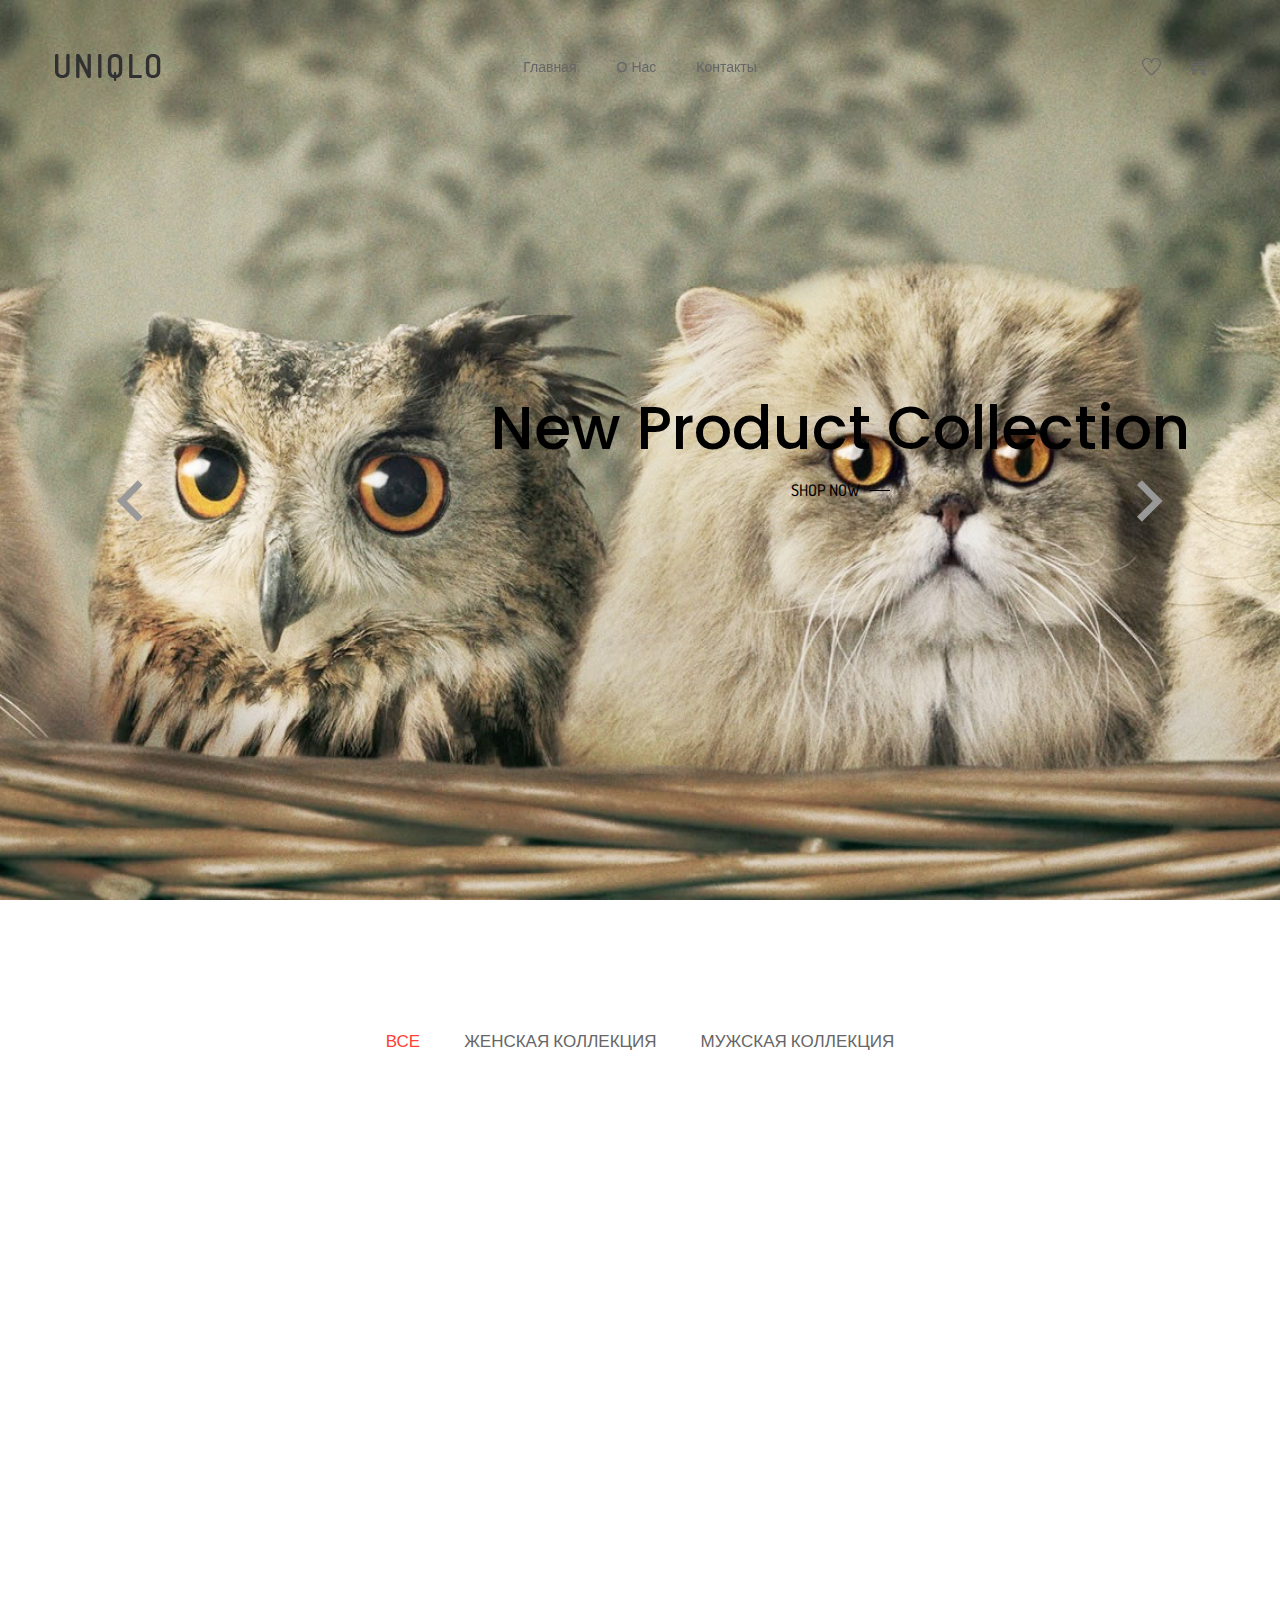
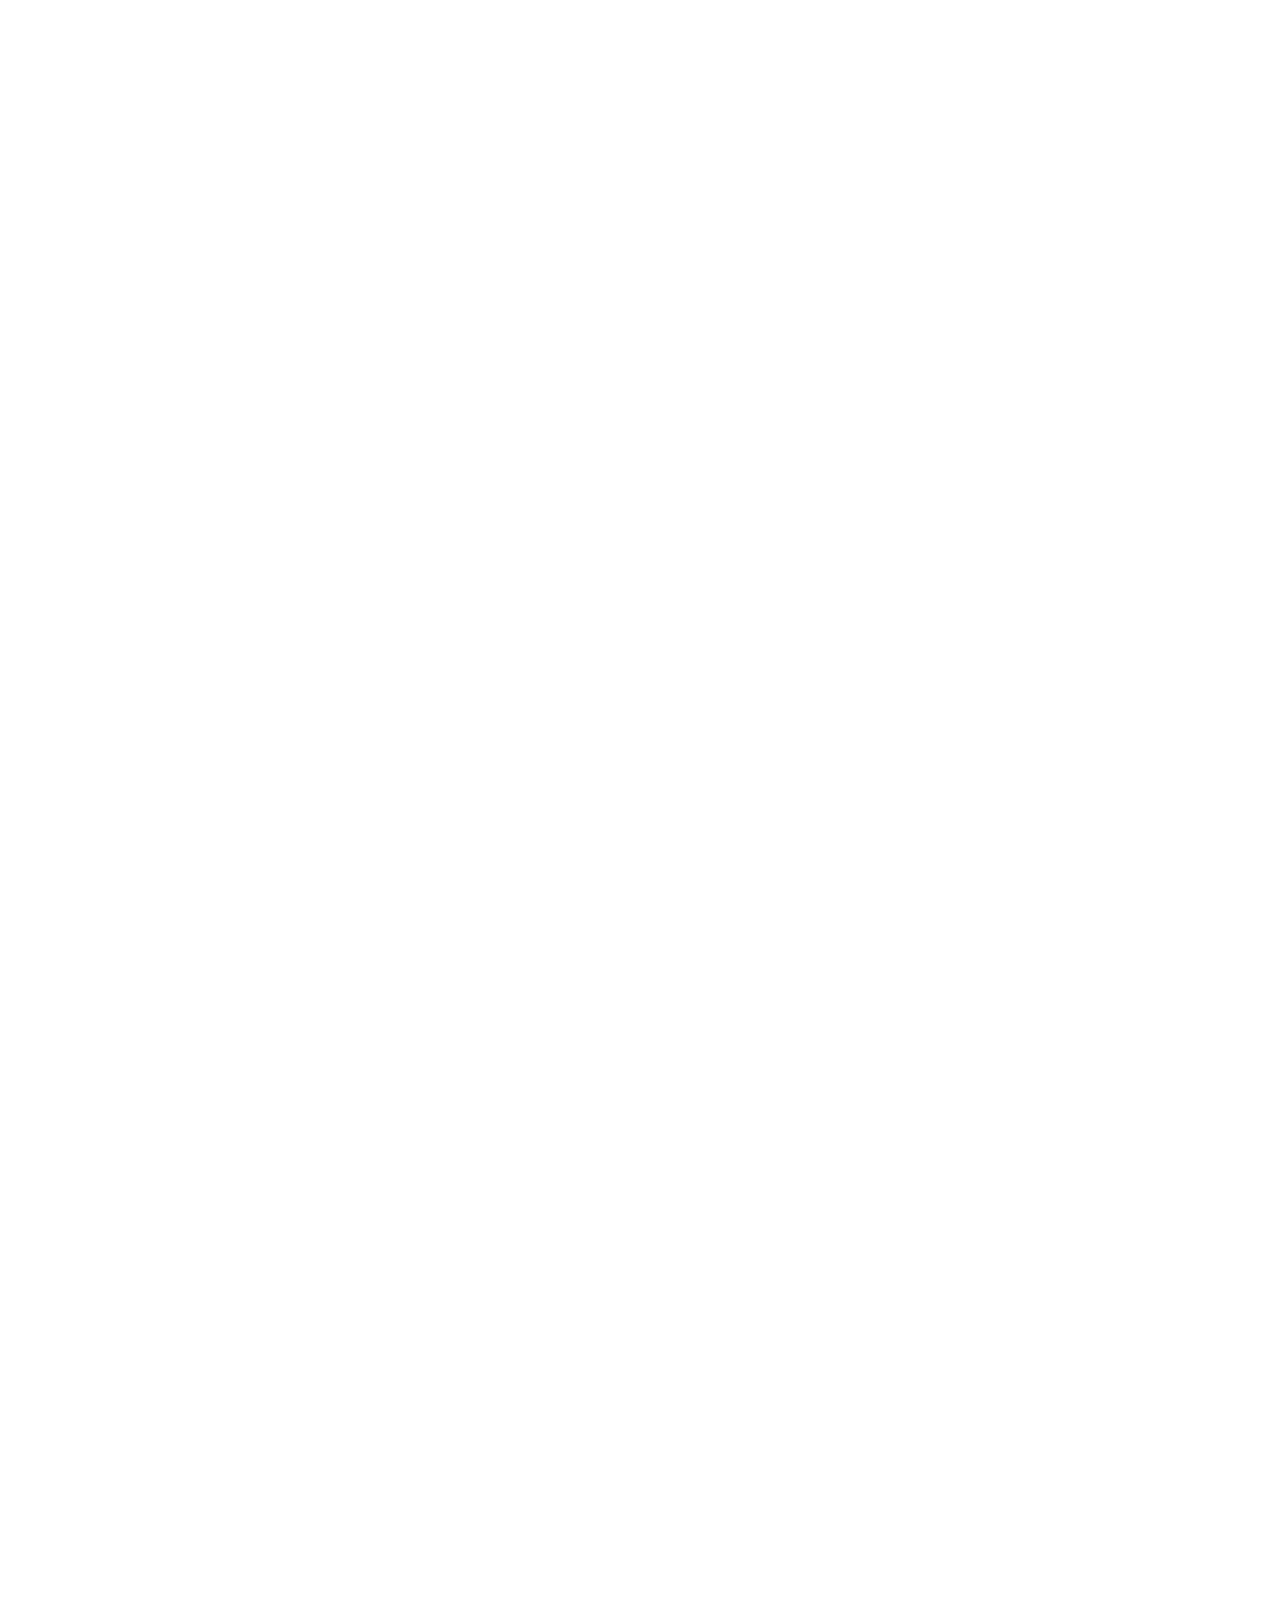
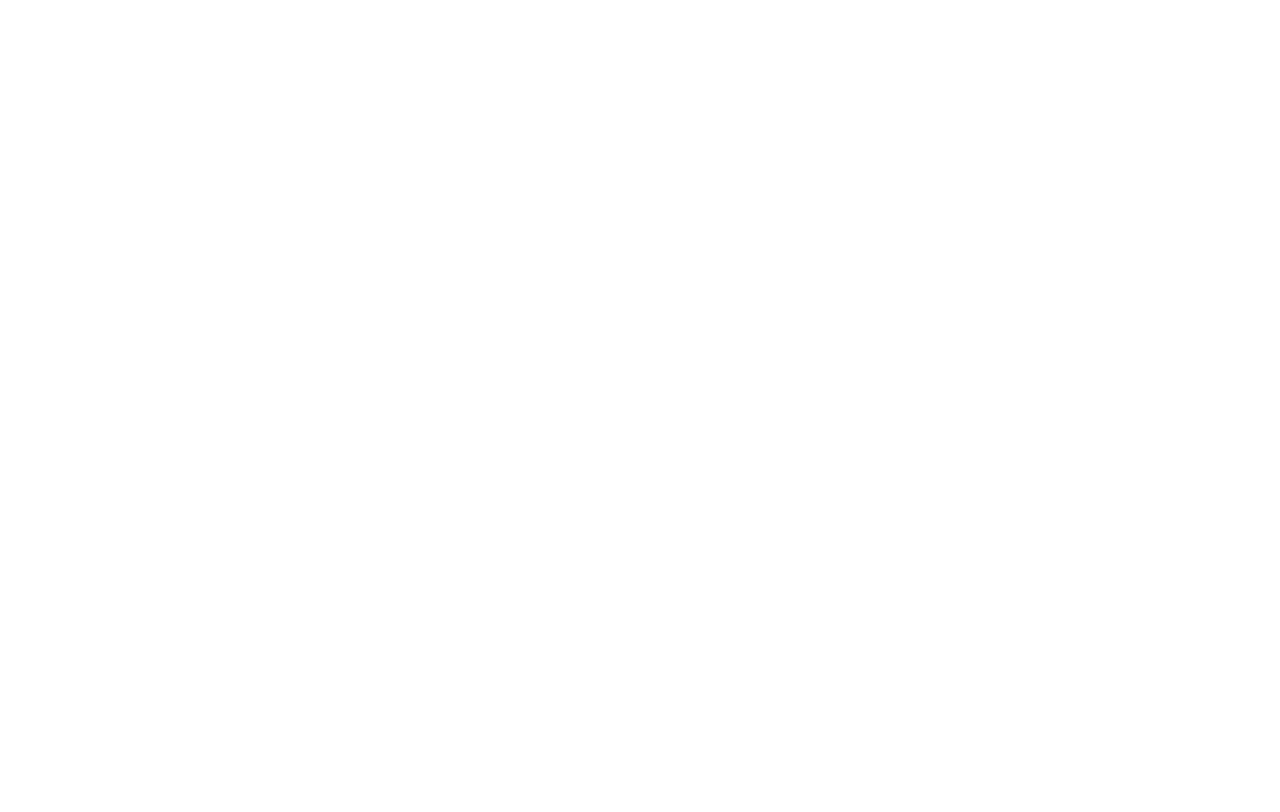
==== commit 9d9975d4: "Загружены картинки, добавлены и подписаны товары" ====
--- a/index.html
+++ b/index.html
@@ -60,14 +60,6 @@
                                 <ul class="main__menu">
                                     <li class="drop"><a href="index.html">Главная</a></li>
                                     <li><a href="about.html">О нас</a></li>
-                                    <li class="drop"><a href="blog.html">Blog</a></li>
-                                    <li class="drop"><a href="shop.html">Магазин</a>
-                                        <ul class="dropdown">
-                                                    <li><a href="shop.html">Магазин</a></li>
-                                                    <li><a href="cart.html">Корзина</a></li>
-                                                    <li><a href="wishlist.html">Избранное</a></li>
-                                        </ul>
-                                    </li>
                                     <li><a href="contact.html">Контакты</a></li>
                                 </ul>
                             </nav>
@@ -248,7 +240,6 @@
                                 <button data-filter="*"  class="is-checked">Все</button>
                                 <button data-filter=".cat--1">Женская Коллекция</button>
                                 <button data-filter=".cat--2">Мужская Коллекция</button>
-                                <button data-filter=".cat--3">Унисекс</button>
                             </div>
                         </div>
                     </div>
@@ -275,7 +266,7 @@
                                         </div>
                                     </div>
                                     <div class="product__details">
-                                        <h2><a href="product-details.html">Simple Black Clock</a></h2>
+                                        <h2><a href="product-details.html">№1 Escada - Taj Sunset</a></h2>
                                         <ul class="product__price">
                                             <li class="old__price">490 руб.</li>
                                             <li class="new__price">390 руб.</li>
@@ -304,7 +295,297 @@
                                         </div>
                                     </div>
                                     <div class="product__details">
-                                        <h2><a href="product-details.html">BO&Play Wireless Speaker</a></h2>
+                                        <h2><a href="product-details.html">№2 Salvatore Ferragamo - Incanto Shine</a></h2>
+                                        <ul class="product__price">
+                                            <li class="old__price">490 руб.</li>
+                                            <li class="new__price">390 руб.</li>
+                                        </ul>
+                                    </div>
+                                </div>
+                            </div>
+                            <!-- End Single Product -->
+                            <!-- Start Single Product -->
+                            <div class="col-md-3 single__pro col-lg-3 col-sm-4 col-xs-12 cat--1">
+                                <div class="product foo">
+                                    <div class="product__inner">
+                                        <div class="pro__thumb">
+                                            <a href="#">
+                                                <img src="images/product/3.png" alt="product images">
+                                            </a>
+                                        </div>
+                                        <div class="product__hover__info">
+                                            <ul class="product__action">
+                                                <li><a data-toggle="modal" data-target="#productModal" title="Подробнее" class="quick-view modal-view detail-link" href="#"><span class="ti-plus"></span></a></li>
+                                                <li><a title="Добавить в корзину" href="cart.html"><span class="ti-shopping-cart"></span></a></li>
+                                            </ul>
+                                        </div>
+                                        <div class="add__to__wishlist">
+                                            <a data-toggle="tooltip" title="Добавить в избранное" class="add-to-cart" href="wishlist.html"><span class="ti-heart"></span></a>
+                                        </div>
+                                    </div>
+                                    <div class="product__details">
+                                        <h2><a href="product-details.html">№3 Givenchy - Ange Ou Demon Le Secret</a></h2>
+                                        <ul class="product__price">
+                                            <li class="old__price">490 руб.</li>
+                                            <li class="new__price">390 руб.</li>
+                                        </ul>
+                                    </div>
+                                </div>
+                            </div>
+                            <!-- End Single Product -->
+                            <!-- Start Single Product -->
+                            <div class="col-md-3 single__pro col-lg-3 col-sm-4 col-xs-12 cat--1">
+                                <div class="product foo">
+                                    <div class="product__inner">
+                                        <div class="pro__thumb">
+                                            <a href="#">
+                                                <img src="images/product/4.png" alt="product images">
+                                            </a>
+                                        </div>
+                                        <div class="product__hover__info">
+                                            <ul class="product__action">
+                                                <li><a data-toggle="modal" data-target="#productModal" title="Подробнее" class="quick-view modal-view detail-link" href="#"><span class="ti-plus"></span></a></li>
+                                                <li><a title="Добавить в корзину" href="cart.html"><span class="ti-shopping-cart"></span></a></li>
+                                            </ul>
+                                        </div>
+                                        <div class="add__to__wishlist">
+                                            <a data-toggle="tooltip" title="Добавить в избранное" class="add-to-cart" href="wishlist.html"><span class="ti-heart"></span></a>
+                                        </div>
+                                    </div>
+                                    <div class="product__details">
+                                        <h2><a href="product-details.html">№4 Escada - Pacific Paradise</a></h2>
+                                        <ul class="product__price">
+                                            <li class="old__price">490 руб.</li>
+                                            <li class="new__price">390 руб.</li>
+                                        </ul>
+                                    </div>
+                                </div>
+                            </div>
+                            <!-- End Single Product -->
+                            <!-- Start Single Product -->
+                            <div class="col-md-3 single__pro col-lg-3 col-sm-4 col-xs-12 cat--1">
+                                <div class="product foo">
+                                    <div class="product__inner">
+                                        <div class="pro__thumb">
+                                            <a href="#">
+                                                <img src="images/product/5.png" alt="product images">
+                                            </a>
+                                        </div>
+                                        <div class="product__hover__info">
+                                            <ul class="product__action">
+                                                <li><a data-toggle="modal" data-target="#productModal" title="Подробнее" class="quick-view modal-view detail-link" href="#"><span class="ti-plus"></span></a></li>
+                                                <li><a title="Добавить в корзину" href="cart.html"><span class="ti-shopping-cart"></span></a></li>
+                                            </ul>
+                                        </div>
+                                        <div class="add__to__wishlist">
+                                            <a data-toggle="tooltip" title="Добавить в избранное" class="add-to-cart" href="wishlist.html"><span class="ti-heart"></span></a>
+                                        </div>
+                                    </div>
+                                    <div class="product__details">
+                                        <h2><a href="product-details.html">№5 Christian Dior - J'Adore</a></h2>
+                                        <ul class="product__price">
+                                            <li class="old__price">490 руб.</li>
+                                            <li class="new__price">390 руб.</li>
+                                        </ul>
+                                    </div>
+                                </div>
+                            </div>
+                            <!-- End Single Product -->
+                            <!-- Start Single Product -->
+                            <div class="col-md-3 single__pro col-lg-3 col-sm-4 col-xs-12 cat--1">
+                                <div class="product foo">
+                                    <div class="product__inner">
+                                        <div class="pro__thumb">
+                                            <a href="#">
+                                                <img src="images/product/6.png" alt="product images">
+                                            </a>
+                                        </div>
+                                        <div class="product__hover__info">
+                                            <ul class="product__action">
+                                                <li><a data-toggle="modal" data-target="#productModal" title="Подробнее" class="quick-view modal-view detail-link" href="#"><span class="ti-plus"></span></a></li>
+                                                <li><a title="Добавить в корзину" href="cart.html"><span class="ti-shopping-cart"></span></a></li>
+                                            </ul>
+                                        </div>
+                                        <div class="add__to__wishlist">
+                                            <a data-toggle="tooltip" title="Добавить в избранное" class="add-to-cart" href="wishlist.html"><span class="ti-heart"></span></a>
+                                        </div>
+                                    </div>
+                                    <div class="product__details">
+                                        <h2><a href="product-details.html">№6 Paco Rabanne - Lady Million</a></h2>
+                                        <ul class="product__price">
+                                            <li class="old__price">490 руб.</li>
+                                            <li class="new__price">390 руб.</li>
+                                        </ul>
+                                    </div>
+                                </div>
+                            </div>
+                            <!-- End Single Product -->
+                            <!-- Start Single Product -->
+                            <div class="col-md-3 single__pro col-lg-3 col-sm-4 col-xs-12 cat--1">
+                                <div class="product foo">
+                                    <div class="product__inner">
+                                        <div class="pro__thumb">
+                                            <a href="#">
+                                                <img src="images/product/7.png" alt="product images">
+                                            </a>
+                                        </div>
+                                        <div class="product__hover__info">
+                                            <ul class="product__action">
+                                                <li><a data-toggle="modal" data-target="#productModal" title="Подробнее" class="quick-view modal-view detail-link" href="#"><span class="ti-plus"></span></a></li>
+                                                <li><a title="Добавить в корзину" href="cart.html"><span class="ti-shopping-cart"></span></a></li>
+                                            </ul>
+                                        </div>
+                                        <div class="add__to__wishlist">
+                                            <a data-toggle="tooltip" title="Добавить в избранное" class="add-to-cart" href="wishlist.html"><span class="ti-heart"></span></a>
+                                        </div>
+                                    </div>
+                                    <div class="product__details">
+                                        <h2><a href="product-details.html">№7 Chanel - Chance</a></h2>
+                                        <ul class="product__price">
+                                            <li class="old__price">490 руб.</li>
+                                            <li class="new__price">390 руб.</li>
+                                        </ul>
+                                    </div>
+                                </div>
+                            </div>
+                            <!-- End Single Product -->
+                            <!-- Start Single Product -->
+                            <div class="col-md-3 single__pro col-lg-3 col-sm-4 col-xs-12 cat--1">
+                                <div class="product foo">
+                                    <div class="product__inner">
+                                        <div class="pro__thumb">
+                                            <a href="#">
+                                                <img src="images/product/8.png" alt="product images">
+                                            </a>
+                                        </div>
+                                        <div class="product__hover__info">
+                                            <ul class="product__action">
+                                                <li><a data-toggle="modal" data-target="#productModal" title="Подробнее" class="quick-view modal-view detail-link" href="#"><span class="ti-plus"></span></a></li>
+                                                <li><a title="Добавить в корзину" href="cart.html"><span class="ti-shopping-cart"></span></a></li>
+                                            </ul>
+                                        </div>
+                                        <div class="add__to__wishlist">
+                                            <a data-toggle="tooltip" title="Добавить в избранное" class="add-to-cart" href="wishlist.html"><span class="ti-heart"></span></a>
+                                        </div>
+                                    </div>
+                                    <div class="product__details">
+                                        <h2><a href="product-details.html">№8 Armani - Si</a></h2>
+                                        <ul class="product__price">
+                                            <li class="old__price">490 руб.</li>
+                                            <li class="new__price">390 руб.</li>
+                                        </ul>
+                                    </div>
+                                </div>
+                            </div>
+                            <!-- End Single Product -->
+                            <!-- Start Single Product -->
+                            <div class="col-md-3 single__pro col-lg-3 col-sm-4 col-xs-12 cat--1">
+                                <div class="product foo">
+                                    <div class="product__inner">
+                                        <div class="pro__thumb">
+                                            <a href="#">
+                                                <img src="images/product/9.png" alt="product images">
+                                            </a>
+                                        </div>
+                                        <div class="product__hover__info">
+                                            <ul class="product__action">
+                                                <li><a data-toggle="modal" data-target="#productModal" title="Подробнее" class="quick-view modal-view detail-link" href="#"><span class="ti-plus"></span></a></li>
+                                                <li><a title="Добавить в корзину" href="cart.html"><span class="ti-shopping-cart"></span></a></li>
+                                            </ul>
+                                        </div>
+                                        <div class="add__to__wishlist">
+                                            <a data-toggle="tooltip" title="Добавить в избранное" class="add-to-cart" href="wishlist.html"><span class="ti-heart"></span></a>
+                                        </div>
+                                    </div>
+                                    <div class="product__details">
+                                        <h2><a href="product-details.html">№9 Lacoste - Pour Femme</a></h2>
+                                        <ul class="product__price">
+                                            <li class="old__price">490 руб.</li>
+                                            <li class="new__price">390 руб.</li>
+                                        </ul>
+                                    </div>
+                                </div>
+                            </div>
+                            <!-- End Single Product -->
+                            <!-- Start Single Product -->
+                            <div class="col-md-3 single__pro col-lg-3 col-sm-4 col-xs-12 cat--1">
+                                <div class="product foo">
+                                    <div class="product__inner">
+                                        <div class="pro__thumb">
+                                            <a href="#">
+                                                <img src="images/product/10.png" alt="product images">
+                                            </a>
+                                        </div>
+                                        <div class="product__hover__info">
+                                            <ul class="product__action">
+                                                <li><a data-toggle="modal" data-target="#productModal" title="Подробнее" class="quick-view modal-view detail-link" href="#"><span class="ti-plus"></span></a></li>
+                                                <li><a title="Добавить в корзину" href="cart.html"><span class="ti-shopping-cart"></span></a></li>
+                                            </ul>
+                                        </div>
+                                        <div class="add__to__wishlist">
+                                            <a data-toggle="tooltip" title="Добавить в избранное" class="add-to-cart" href="wishlist.html"><span class="ti-heart"></span></a>
+                                        </div>
+                                    </div>
+                                    <div class="product__details">
+                                        <h2><a href="product-details.html">№10 Kenzo - World</a></h2>
+                                        <ul class="product__price">
+                                            <li class="old__price">490 руб.</li>
+                                            <li class="new__price">390 руб.</li>
+                                        </ul>
+                                    </div>
+                                </div>
+                            </div>
+                            <!-- End Single Product -->
+                            <!-- Start Single Product -->
+                            <div class="col-md-3 single__pro col-lg-3 cat--1 col-sm-4 col-xs-12 ">
+                                <div class="product foo">
+                                    <div class="product__inner">
+                                        <div class="pro__thumb">
+                                            <a href="#">
+                                                <img src="images/product/11.png" alt="product images">
+                                            </a>
+                                        </div>
+                                        <div class="product__hover__info">
+                                            <ul class="product__action">
+                                                <li><a data-toggle="modal" data-target="#productModal" title="Подробнее" class="quick-view modal-view detail-link" href="#"><span class="ti-plus"></span></a></li>
+                                                <li><a title="Добавить в корзину" href="cart.html"><span class="ti-shopping-cart"></span></a></li>
+                                            </ul>
+                                        </div>
+                                        <div class="add__to__wishlist">
+                                            <a data-toggle="tooltip" title="Добавить в избранное" class="add-to-cart" href="wishlist.html"><span class="ti-heart"></span></a>
+                                        </div>
+                                    </div>
+                                    <div class="product__details">
+                                        <h2><a href="product-details.html">№11 Mon Guerlain</a></h2>
+                                        <ul class="product__price">
+                                            <li class="old__price">490 руб.</li>
+                                            <li class="new__price">390 руб.</li>
+                                        </ul>
+                                    </div>
+                                </div>
+                            </div>
+                            <!-- End Single Product -->
+                            <!-- Start Single Product -->
+                            <div class="col-md-3 single__pro col-lg-3 col-sm-4 col-xs-12 cat--1">
+                                <div class="product foo">
+                                    <div class="product__inner">
+                                        <div class="pro__thumb">
+                                            <a href="#">
+                                                <img src="images/product/13.png" alt="product images">
+                                            </a>
+                                        </div>
+                                        <div class="product__hover__info">
+                                            <ul class="product__action">
+                                                <li><a data-toggle="modal" data-target="#productModal" title="Подробнее" class="quick-view modal-view detail-link" href="#"><span class="ti-plus"></span></a></li>
+                                                <li><a title="Добавить в корзину" href="cart.html"><span class="ti-shopping-cart"></span></a></li>
+                                            </ul>
+                                        </div>
+                                        <div class="add__to__wishlist">
+                                            <a data-toggle="tooltip" title="Добавить в избранное" class="add-to-cart" href="wishlist.html"><span class="ti-heart"></span></a>
+                                        </div>
+                                    </div>
+                                    <div class="product__details">
+                                        <h2><a href="product-details.html">№12 Armani - Acqua di Gioia</a></h2>
                                         <ul class="product__price">
                                             <li class="old__price">490 руб.</li>
                                             <li class="new__price">390 руб.</li>
@@ -319,50 +600,21 @@
                                     <div class="product__inner">
                                         <div class="pro__thumb">
                                             <a href="#">
-                                                <img src="images/product/3.png" alt="product images">
-                                            </a>
-                                        </div>
-                                        <div class="product__hover__info">
-                                            <ul class="product__action">
-                                                <li><a data-toggle="modal" data-target="#productModal" title="Подробнее" class="quick-view modal-view detail-link" href="#"><span class="ti-plus"></span></a></li>
-                                                <li><a title="Добавить в корзину" href="cart.html"><span class="ti-shopping-cart"></span></a></li>
-                                            </ul>
-                                        </div>
-                                        <div class="add__to__wishlist">
-                                            <a data-toggle="tooltip" title="Добавить в избранное" class="add-to-cart" href="wishlist.html"><span class="ti-heart"></span></a>
-                                        </div>
-                                    </div>
-                                    <div class="product__details">
-                                        <h2><a href="product-details.html">Brone Candle</a></h2>
-                                        <ul class="product__price">
-                                            <li class="old__price">490 руб.</li>
-                                            <li class="new__price">390 руб.</li>
-                                        </ul>
-                                    </div>
-                                </div>
-                            </div>
-                            <!-- End Single Product -->
-                            <!-- Start Single Product -->
-                            <div class="col-md-3 single__pro col-lg-3 col-sm-4 col-xs-12 cat--3">
-                                <div class="product foo">
-                                    <div class="product__inner">
-                                        <div class="pro__thumb">
-                                            <a href="#">
-                                                <img src="images/product/4.png" alt="product images">
-                                            </a>
-                                        </div>
-                                        <div class="product__hover__info">
-                                            <ul class="product__action">
-                                                <li><a data-toggle="modal" data-target="#productModal" title="Подробнее" class="quick-view modal-view detail-link" href="#"><span class="ti-plus"></span></a></li>
-                                                <li><a title="Добавить в корзину" href="cart.html"><span class="ti-shopping-cart"></span></a></li>
-                                            </ul>
-                                        </div>
-                                        <div class="add__to__wishlist">
-                                            <a data-toggle="tooltip" title="Добавить в избранное" class="add-to-cart" href="wishlist.html"><span class="ti-heart"></span></a>
-                                        </div>
-                                    </div>
-                                    <div class="product__details">
-                                        <h2><a href="product-details.html">Brone Lamp Glasses</a></h2>
+                                                <img src="images/product/14.png" alt="product images">
+                                            </a>
+                                        </div>
+                                        <div class="product__hover__info">
+                                            <ul class="product__action">
+                                                <li><a data-toggle="modal" data-target="#productModal" title="Подробнее" class="quick-view modal-view detail-link" href="#"><span class="ti-plus"></span></a></li>
+                                                <li><a title="Добавить в корзину" href="cart.html"><span class="ti-shopping-cart"></span></a></li>
+                                            </ul>
+                                        </div>
+                                        <div class="add__to__wishlist">
+                                            <a data-toggle="tooltip" title="Добавить в избранное" class="add-to-cart" href="wishlist.html"><span class="ti-heart"></span></a>
+                                        </div>
+                                    </div>
+                                    <div class="product__details">
+                                        <h2><a href="product-details.html">№1 Lacoste - Eau De Lacoste "Blanc"</a></h2>
                                         <ul class="product__price">
                                             <li class="old__price">490 руб.</li>
                                             <li class="new__price">390 руб.</li>
@@ -377,296 +629,6 @@
                                     <div class="product__inner">
                                         <div class="pro__thumb">
                                             <a href="#">
-                                                <img src="images/product/5.png" alt="product images">
-                                            </a>
-                                        </div>
-                                        <div class="product__hover__info">
-                                            <ul class="product__action">
-                                                <li><a data-toggle="modal" data-target="#productModal" title="Подробнее" class="quick-view modal-view detail-link" href="#"><span class="ti-plus"></span></a></li>
-                                                <li><a title="Добавить в корзину" href="cart.html"><span class="ti-shopping-cart"></span></a></li>
-                                            </ul>
-                                        </div>
-                                        <div class="add__to__wishlist">
-                                            <a data-toggle="tooltip" title="Добавить в избранное" class="add-to-cart" href="wishlist.html"><span class="ti-heart"></span></a>
-                                        </div>
-                                    </div>
-                                    <div class="product__details">
-                                        <h2><a href="product-details.html">Clothes Boxed</a></h2>
-                                        <ul class="product__price">
-                                            <li class="old__price">490 руб.</li>
-                                            <li class="new__price">390 руб.</li>
-                                        </ul>
-                                    </div>
-                                </div>
-                            </div>
-                            <!-- End Single Product -->
-                            <!-- Start Single Product -->
-                            <div class="col-md-3 single__pro col-lg-3 col-sm-4 col-xs-12 cat--3">
-                                <div class="product foo">
-                                    <div class="product__inner">
-                                        <div class="pro__thumb">
-                                            <a href="#">
-                                                <img src="images/product/6.png" alt="product images">
-                                            </a>
-                                        </div>
-                                        <div class="product__hover__info">
-                                            <ul class="product__action">
-                                                <li><a data-toggle="modal" data-target="#productModal" title="Подробнее" class="quick-view modal-view detail-link" href="#"><span class="ti-plus"></span></a></li>
-                                                <li><a title="Добавить в корзину" href="cart.html"><span class="ti-shopping-cart"></span></a></li>
-                                            </ul>
-                                        </div>
-                                        <div class="add__to__wishlist">
-                                            <a data-toggle="tooltip" title="Добавить в избранное" class="add-to-cart" href="wishlist.html"><span class="ti-heart"></span></a>
-                                        </div>
-                                    </div>
-                                    <div class="product__details">
-                                        <h2><a href="product-details.html">Liquid Unero Ginger Lily</a></h2>
-                                        <ul class="product__price">
-                                            <li class="old__price">490 руб.</li>
-                                            <li class="new__price">390 руб.</li>
-                                        </ul>
-                                    </div>
-                                </div>
-                            </div>
-                            <!-- End Single Product -->
-                            <!-- Start Single Product -->
-                            <div class="col-md-3 single__pro col-lg-3 col-sm-4 col-xs-12 cat--2">
-                                <div class="product foo">
-                                    <div class="product__inner">
-                                        <div class="pro__thumb">
-                                            <a href="#">
-                                                <img src="images/product/7.png" alt="product images">
-                                            </a>
-                                        </div>
-                                        <div class="product__hover__info">
-                                            <ul class="product__action">
-                                                <li><a data-toggle="modal" data-target="#productModal" title="Подробнее" class="quick-view modal-view detail-link" href="#"><span class="ti-plus"></span></a></li>
-                                                <li><a title="Добавить в корзину" href="cart.html"><span class="ti-shopping-cart"></span></a></li>
-                                            </ul>
-                                        </div>
-                                        <div class="add__to__wishlist">
-                                            <a data-toggle="tooltip" title="Добавить в избранное" class="add-to-cart" href="wishlist.html"><span class="ti-heart"></span></a>
-                                        </div>
-                                    </div>
-                                    <div class="product__details">
-                                        <h2><a href="product-details.html">Miliraty Backpack</a></h2>
-                                        <ul class="product__price">
-                                            <li class="old__price">490 руб.</li>
-                                            <li class="new__price">390 руб.</li>
-                                        </ul>
-                                    </div>
-                                </div>
-                            </div>
-                            <!-- End Single Product -->
-                            <!-- Start Single Product -->
-                            <div class="col-md-3 single__pro col-lg-3 col-sm-4 col-xs-12 cat--2">
-                                <div class="product foo">
-                                    <div class="product__inner">
-                                        <div class="pro__thumb">
-                                            <a href="#">
-                                                <img src="images/product/8.png" alt="product images">
-                                            </a>
-                                        </div>
-                                        <div class="product__hover__info">
-                                            <ul class="product__action">
-                                                <li><a data-toggle="modal" data-target="#productModal" title="Подробнее" class="quick-view modal-view detail-link" href="#"><span class="ti-plus"></span></a></li>
-                                                <li><a title="Добавить в корзину" href="cart.html"><span class="ti-shopping-cart"></span></a></li>
-                                            </ul>
-                                        </div>
-                                        <div class="add__to__wishlist">
-                                            <a data-toggle="tooltip" title="Добавить в избранное" class="add-to-cart" href="wishlist.html"><span class="ti-heart"></span></a>
-                                        </div>
-                                    </div>
-                                    <div class="product__details">
-                                        <h2><a href="product-details.html">Saved Wines Corkscrew</a></h2>
-                                        <ul class="product__price">
-                                            <li class="old__price">490 руб.</li>
-                                            <li class="new__price">390 руб.</li>
-                                        </ul>
-                                    </div>
-                                </div>
-                            </div>
-                            <!-- End Single Product -->
-                            <!-- Start Single Product -->
-                            <div class="col-md-3 single__pro col-lg-3 col-sm-4 col-xs-12 cat--2">
-                                <div class="product foo">
-                                    <div class="product__inner">
-                                        <div class="pro__thumb">
-                                            <a href="#">
-                                                <img src="images/product/9.png" alt="product images">
-                                            </a>
-                                        </div>
-                                        <div class="product__hover__info">
-                                            <ul class="product__action">
-                                                <li><a data-toggle="modal" data-target="#productModal" title="Подробнее" class="quick-view modal-view detail-link" href="#"><span class="ti-plus"></span></a></li>
-                                                <li><a title="Добавить в корзину" href="cart.html"><span class="ti-shopping-cart"></span></a></li>
-                                            </ul>
-                                        </div>
-                                        <div class="add__to__wishlist">
-                                            <a data-toggle="tooltip" title="Добавить в избранное" class="add-to-cart" href="wishlist.html"><span class="ti-heart"></span></a>
-                                        </div>
-                                    </div>
-                                    <div class="product__details">
-                                        <h2><a href="product-details.html">Simple Fabric Bags</a></h2>
-                                        <ul class="product__price">
-                                            <li class="old__price">490 руб.</li>
-                                            <li class="new__price">390 руб.</li>
-                                        </ul>
-                                    </div>
-                                </div>
-                            </div>
-                            <!-- End Single Product -->
-                            <!-- Start Single Product -->
-                            <div class="col-md-3 single__pro col-lg-3 col-sm-4 col-xs-12 cat--3">
-                                <div class="product foo">
-                                    <div class="product__inner">
-                                        <div class="pro__thumb">
-                                            <a href="#">
-                                                <img src="images/product/10.png" alt="product images">
-                                            </a>
-                                        </div>
-                                        <div class="product__hover__info">
-                                            <ul class="product__action">
-                                                <li><a data-toggle="modal" data-target="#productModal" title="Подробнее" class="quick-view modal-view detail-link" href="#"><span class="ti-plus"></span></a></li>
-                                                <li><a title="Добавить в корзину" href="cart.html"><span class="ti-shopping-cart"></span></a></li>
-                                            </ul>
-                                        </div>
-                                        <div class="add__to__wishlist">
-                                            <a data-toggle="tooltip" title="Добавить в избранное" class="add-to-cart" href="wishlist.html"><span class="ti-heart"></span></a>
-                                        </div>
-                                    </div>
-                                    <div class="product__details">
-                                        <h2><a href="product-details.html">Simple Fabric Chair</a></h2>
-                                        <ul class="product__price">
-                                            <li class="old__price">490 руб.</li>
-                                            <li class="new__price">390 руб.</li>
-                                        </ul>
-                                    </div>
-                                </div>
-                            </div>
-                            <!-- End Single Product -->
-                            <!-- Start Single Product -->
-                            <div class="col-md-3 single__pro col-lg-3 cat--1 col-sm-4 col-xs-12 ">
-                                <div class="product foo">
-                                    <div class="product__inner">
-                                        <div class="pro__thumb">
-                                            <a href="#">
-                                                <img src="images/product/11.png" alt="product images">
-                                            </a>
-                                        </div>
-                                        <div class="product__hover__info">
-                                            <ul class="product__action">
-                                                <li><a data-toggle="modal" data-target="#productModal" title="Подробнее" class="quick-view modal-view detail-link" href="#"><span class="ti-plus"></span></a></li>
-                                                <li><a title="Добавить в корзину" href="cart.html"><span class="ti-shopping-cart"></span></a></li>
-                                            </ul>
-                                        </div>
-                                        <div class="add__to__wishlist">
-                                            <a data-toggle="tooltip" title="Добавить в избранное" class="add-to-cart" href="wishlist.html"><span class="ti-heart"></span></a>
-                                        </div>
-                                    </div>
-                                    <div class="product__details">
-                                        <h2><a href="product-details.html">Unero Round Sunglass</a></h2>
-                                        <ul class="product__price">
-                                            <li class="old__price">490 руб.</li>
-                                            <li class="new__price">390 руб.</li>
-                                        </ul>
-                                    </div>
-                                </div>
-                            </div>
-                            <!-- End Single Product -->
-                            <!-- Start Single Product -->
-                            <div class="col-md-3 single__pro col-lg-3 col-sm-4 col-xs-12 cat--3">
-                                <div class="product foo">
-                                    <div class="product__inner">
-                                        <div class="pro__thumb">
-                                            <a href="#">
-                                                <img src="images/product/12.png" alt="product images">
-                                            </a>
-                                        </div>
-                                        <div class="product__hover__info">
-                                            <ul class="product__action">
-                                                <li><a data-toggle="modal" data-target="#productModal" title="Подробнее" class="quick-view modal-view detail-link" href="#"><span class="ti-plus"></span></a></li>
-                                                <li><a title="Добавить в корзину" href="cart.html"><span class="ti-shopping-cart"></span></a></li>
-                                            </ul>
-                                        </div>
-                                        <div class="add__to__wishlist">
-                                            <a data-toggle="tooltip" title="Добавить в избранное" class="add-to-cart" href="wishlist.html"><span class="ti-heart"></span></a>
-                                        </div>
-                                    </div>
-                                    <div class="product__details">
-                                        <h2><a href="product-details.html">Unero Small Bag</a></h2>
-                                        <ul class="product__price">
-                                            <li class="old__price">490 руб.</li>
-                                            <li class="new__price">390 руб.</li>
-                                        </ul>
-                                    </div>
-                                </div>
-                            </div>
-                            <!-- End Single Product -->
-                            <!-- Start Single Product -->
-                            <div class="col-md-3 single__pro col-lg-3 col-sm-4 col-xs-12 cat--3">
-                                <div class="product foo">
-                                    <div class="product__inner">
-                                        <div class="pro__thumb">
-                                            <a href="#">
-                                                <img src="images/product/13.png" alt="product images">
-                                            </a>
-                                        </div>
-                                        <div class="product__hover__info">
-                                            <ul class="product__action">
-                                                <li><a data-toggle="modal" data-target="#productModal" title="Подробнее" class="quick-view modal-view detail-link" href="#"><span class="ti-plus"></span></a></li>
-                                                <li><a title="Добавить в корзину" href="cart.html"><span class="ti-shopping-cart"></span></a></li>
-                                            </ul>
-                                        </div>
-                                        <div class="add__to__wishlist">
-                                            <a data-toggle="tooltip" title="Добавить в избранное" class="add-to-cart" href="wishlist.html"><span class="ti-heart"></span></a>
-                                        </div>
-                                    </div>
-                                    <div class="product__details">
-                                        <h2><a href="product-details.html">Wood Complex Lamp Box</a></h2>
-                                        <ul class="product__price">
-                                            <li class="old__price">490 руб.</li>
-                                            <li class="new__price">390 руб.</li>
-                                        </ul>
-                                    </div>
-                                </div>
-                            </div>
-                            <!-- End Single Product -->
-                            <!-- Start Single Product -->
-                            <div class="col-md-3 single__pro col-lg-3 col-sm-4 col-xs-12 cat--3">
-                                <div class="product foo">
-                                    <div class="product__inner">
-                                        <div class="pro__thumb">
-                                            <a href="#">
-                                                <img src="images/product/14.png" alt="product images">
-                                            </a>
-                                        </div>
-                                        <div class="product__hover__info">
-                                            <ul class="product__action">
-                                                <li><a data-toggle="modal" data-target="#productModal" title="Подробнее" class="quick-view modal-view detail-link" href="#"><span class="ti-plus"></span></a></li>
-                                                <li><a title="Добавить в корзину" href="cart.html"><span class="ti-shopping-cart"></span></a></li>
-                                            </ul>
-                                        </div>
-                                        <div class="add__to__wishlist">
-                                            <a data-toggle="tooltip" title="Добавить в избранное" class="add-to-cart" href="wishlist.html"><span class="ti-heart"></span></a>
-                                        </div>
-                                    </div>
-                                    <div class="product__details">
-                                        <h2><a href="product-details.html">Wood Long TV Board</a></h2>
-                                        <ul class="product__price">
-                                            <li class="old__price">490 руб.</li>
-                                            <li class="new__price">390 руб.</li>
-                                        </ul>
-                                    </div>
-                                </div>
-                            </div>
-                            <!-- End Single Product -->
-                            <!-- Start Single Product -->
-                            <div class="col-md-3 single__pro col-lg-3 col-sm-4 col-xs-12 cat--2">
-                                <div class="product foo">
-                                    <div class="product__inner">
-                                        <div class="pro__thumb">
-                                            <a href="#">
                                                 <img src="images/product/15.png" alt="product images">
                                             </a>
                                         </div>
@@ -681,17 +643,17 @@
                                         </div>
                                     </div>
                                     <div class="product__details">
-                                        <h2><a href="product-details.html">Wood Simple Chair V2</a></h2>
-                                        <ul class="product__price">
-                                            <li class="old__price">490 руб.</li>
-                                            <li class="new__price">390 руб.</li>
-                                        </ul>
-                                    </div>
-                                </div>
-                            </div>
-                            <!-- End Single Product -->
-                            <!-- Start Single Product -->
-                            <div class="col-md-3 single__pro col-lg-3 hidden-sm col-xs-12 cat--3">
+                                        <h2><a href="product-details.html">№2 Paco Rabanne - 1 Million</a></h2>
+                                        <ul class="product__price">
+                                            <li class="old__price">490 руб.</li>
+                                            <li class="new__price">390 руб.</li>
+                                        </ul>
+                                    </div>
+                                </div>
+                            </div>
+                            <!-- End Single Product -->
+                            <!-- Start Single Product -->
+                            <div class="col-md-3 single__pro col-lg-3 hidden-sm col-xs-12 cat--2">
                                 <div class="product foo">
                                     <div class="product__inner">
                                         <div class="pro__thumb">
@@ -710,7 +672,7 @@
                                         </div>
                                     </div>
                                     <div class="product__details">
-                                        <h2><a href="product-details.html">Wood Simple Clock</a></h2>
+                                        <h2><a href="product-details.html">№3 Montale - Boise Fruite</a></h2>
                                         <ul class="product__price">
                                             <li class="old__price">490 руб.</li>
                                             <li class="new__price">390 руб.</li>
@@ -725,6 +687,64 @@
                                     <div class="product__inner">
                                         <div class="pro__thumb">
                                             <a href="#">
+                                                <img src="images/product/17.png" alt="product images">
+                                            </a>
+                                        </div>
+                                        <div class="product__hover__info">
+                                            <ul class="product__action">
+                                                <li><a data-toggle="modal" data-target="#productModal" title="Подробнее" class="quick-view modal-view detail-link" href="#"><span class="ti-plus"></span></a></li>
+                                                <li><a title="Добавить в корзину" href="cart.html"><span class="ti-shopping-cart"></span></a></li>
+                                            </ul>
+                                        </div>
+                                        <div class="add__to__wishlist">
+                                            <a data-toggle="tooltip" title="Добавить в избранное" class="add-to-cart" href="wishlist.html"><span class="ti-heart"></span></a>
+                                        </div>
+                                    </div>
+                                    <div class="product__details">
+                                        <h2><a href="product-details.html">№4 Carolina Herrera - 212 Vip Men</a></h2>
+                                        <ul class="product__price">
+                                            <li class="old__price">490 руб.</li>
+                                            <li class="new__price">390 руб.</li>
+                                        </ul>
+                                    </div>
+                                </div>
+                            </div>
+                            <!-- End Single Product -->
+                            <!-- Start Single Product -->
+                            <div class="col-md-3 single__pro col-lg-3 hidden-sm col-xs-12 cat--2">
+                                <div class="product foo">
+                                    <div class="product__inner">
+                                        <div class="pro__thumb">
+                                            <a href="#">
+                                                <img src="images/product/18.png" alt="product images">
+                                            </a>
+                                        </div>
+                                        <div class="product__hover__info">
+                                            <ul class="product__action">
+                                                <li><a data-toggle="modal" data-target="#productModal" title="Подробнее" class="quick-view modal-view detail-link" href="#"><span class="ti-plus"></span></a></li>
+                                                <li><a title="Добавить в корзину" href="cart.html"><span class="ti-shopping-cart"></span></a></li>
+                                            </ul>
+                                        </div>
+                                        <div class="add__to__wishlist">
+                                            <a data-toggle="tooltip" title="Добавить в избранное" class="add-to-cart" href="wishlist.html"><span class="ti-heart"></span></a>
+                                        </div>
+                                    </div>
+                                    <div class="product__details">
+                                        <h2><a href="product-details.html">№5 Versace - Man Eau Fraiche</a></h2>
+                                        <ul class="product__price">
+                                            <li class="old__price">490 руб.</li>
+                                            <li class="new__price">390 руб.</li>
+                                        </ul>
+                                    </div>
+                                </div>
+                            </div>
+                            <!-- End Single Product -->
+                            <!-- Start Single Product -->
+                            <div class="col-md-3 single__pro col-lg-3 col-sm-4 col-xs-12 cat--2">
+                                <div class="product foo">
+                                    <div class="product__inner">
+                                        <div class="pro__thumb">
+                                            <a href="#">
                                                 <img src="images/product/15.png" alt="product images">
                                             </a>
                                         </div>
@@ -739,17 +759,17 @@
                                         </div>
                                     </div>
                                     <div class="product__details">
-                                        <h2><a href="product-details.html">Wood Simple Chair V2</a></h2>
-                                        <ul class="product__price">
-                                            <li class="old__price">490 руб.</li>
-                                            <li class="new__price">390 руб.</li>
-                                        </ul>
-                                    </div>
-                                </div>
-                            </div>
-                            <!-- End Single Product -->
-                            <!-- Start Single Product -->
-                            <div class="col-md-3 single__pro col-lg-3 hidden-sm col-xs-12 cat--3">
+                                        <h2><a href="product-details.html">№6 Christian Dior - Dior Homme Sport</a></h2>
+                                        <ul class="product__price">
+                                            <li class="old__price">490 руб.</li>
+                                            <li class="new__price">390 руб.</li>
+                                        </ul>
+                                    </div>
+                                </div>
+                            </div>
+                            <!-- End Single Product -->
+                            <!-- Start Single Product -->
+                            <div class="col-md-3 single__pro col-lg-3 hidden-sm col-xs-12 cat--2">
                                 <div class="product foo">
                                     <div class="product__inner">
                                         <div class="pro__thumb">
@@ -768,7 +788,151 @@
                                         </div>
                                     </div>
                                     <div class="product__details">
-                                        <h2><a href="product-details.html">Wood Simple Clock</a></h2>
+                                        <h2><a href="product-details.html">№7 Paco Rabanne - Invictus Aqua</a></h2>
+                                        <ul class="product__price">
+                                            <li class="old__price">490 руб.</li>
+                                            <li class="new__price">390 руб.</li>
+                                        </ul>
+                                    </div>
+                                </div>
+                            </div>
+                            <!-- End Single Product -->
+                                                        <!-- Start Single Product -->
+                            <div class="col-md-3 single__pro col-lg-3 col-sm-4 col-xs-12 cat--2">
+                                <div class="product foo">
+                                    <div class="product__inner">
+                                        <div class="pro__thumb">
+                                            <a href="#">
+                                                <img src="images/product/17.png" alt="product images">
+                                            </a>
+                                        </div>
+                                        <div class="product__hover__info">
+                                            <ul class="product__action">
+                                                <li><a data-toggle="modal" data-target="#productModal" title="Подробнее" class="quick-view modal-view detail-link" href="#"><span class="ti-plus"></span></a></li>
+                                                <li><a title="Добавить в корзину" href="cart.html"><span class="ti-shopping-cart"></span></a></li>
+                                            </ul>
+                                        </div>
+                                        <div class="add__to__wishlist">
+                                            <a data-toggle="tooltip" title="Добавить в избранное" class="add-to-cart" href="wishlist.html"><span class="ti-heart"></span></a>
+                                        </div>
+                                    </div>
+                                    <div class="product__details">
+                                        <h2><a href="product-details.html">№8 Christian Dior - Fahrenheit</a></h2>
+                                        <ul class="product__price">
+                                            <li class="old__price">490 руб.</li>
+                                            <li class="new__price">390 руб.</li>
+                                        </ul>
+                                    </div>
+                                </div>
+                            </div>
+                            <!-- End Single Product -->
+                            <!-- Start Single Product -->
+                            <div class="col-md-3 single__pro col-lg-3 hidden-sm col-xs-12 cat--2">
+                                <div class="product foo">
+                                    <div class="product__inner">
+                                        <div class="pro__thumb">
+                                            <a href="#">
+                                                <img src="images/product/18.png" alt="product images">
+                                            </a>
+                                        </div>
+                                        <div class="product__hover__info">
+                                            <ul class="product__action">
+                                                <li><a data-toggle="modal" data-target="#productModal" title="Подробнее" class="quick-view modal-view detail-link" href="#"><span class="ti-plus"></span></a></li>
+                                                <li><a title="Добавить в корзину" href="cart.html"><span class="ti-shopping-cart"></span></a></li>
+                                            </ul>
+                                        </div>
+                                        <div class="add__to__wishlist">
+                                            <a data-toggle="tooltip" title="Добавить в избранное" class="add-to-cart" href="wishlist.html"><span class="ti-heart"></span></a>
+                                        </div>
+                                    </div>
+                                    <div class="product__details">
+                                        <h2><a href="product-details.html">№9 Christian Dior - Sauvage</a></h2>
+                                        <ul class="product__price">
+                                            <li class="old__price">490 руб.</li>
+                                            <li class="new__price">390 руб.</li>
+                                        </ul>
+                                    </div>
+                                </div>
+                            </div>
+                            <!-- End Single Product --><!-- Start Single Product -->
+                            <div class="col-md-3 single__pro col-lg-3 col-sm-4 col-xs-12 cat--2">
+                                <div class="product foo">
+                                    <div class="product__inner">
+                                        <div class="pro__thumb">
+                                            <a href="#">
+                                                <img src="images/product/17.png" alt="product images">
+                                            </a>
+                                        </div>
+                                        <div class="product__hover__info">
+                                            <ul class="product__action">
+                                                <li><a data-toggle="modal" data-target="#productModal" title="Подробнее" class="quick-view modal-view detail-link" href="#"><span class="ti-plus"></span></a></li>
+                                                <li><a title="Добавить в корзину" href="cart.html"><span class="ti-shopping-cart"></span></a></li>
+                                            </ul>
+                                        </div>
+                                        <div class="add__to__wishlist">
+                                            <a data-toggle="tooltip" title="Добавить в избранное" class="add-to-cart" href="wishlist.html"><span class="ti-heart"></span></a>
+                                        </div>
+                                    </div>
+                                    <div class="product__details">
+                                        <h2><a href="product-details.html">№10 Hugo Boss - #6</a></h2>
+                                        <ul class="product__price">
+                                            <li class="old__price">490 руб.</li>
+                                            <li class="new__price">390 руб.</li>
+                                        </ul>
+                                    </div>
+                                </div>
+                            </div>
+                            <!-- End Single Product -->
+                            <!-- Start Single Product -->
+                            <div class="col-md-3 single__pro col-lg-3 hidden-sm col-xs-12 cat--2">
+                                <div class="product foo">
+                                    <div class="product__inner">
+                                        <div class="pro__thumb">
+                                            <a href="#">
+                                                <img src="images/product/18.png" alt="product images">
+                                            </a>
+                                        </div>
+                                        <div class="product__hover__info">
+                                            <ul class="product__action">
+                                                <li><a data-toggle="modal" data-target="#productModal" title="Подробнее" class="quick-view modal-view detail-link" href="#"><span class="ti-plus"></span></a></li>
+                                                <li><a title="Добавить в корзину" href="cart.html"><span class="ti-shopping-cart"></span></a></li>
+                                            </ul>
+                                        </div>
+                                        <div class="add__to__wishlist">
+                                            <a data-toggle="tooltip" title="Добавить в избранное" class="add-to-cart" href="wishlist.html"><span class="ti-heart"></span></a>
+                                        </div>
+                                    </div>
+                                    <div class="product__details">
+                                        <h2><a href="product-details.html">№11 Chanel - Allure Homme Sport</a></h2>
+                                        <ul class="product__price">
+                                            <li class="old__price">490 руб.</li>
+                                            <li class="new__price">390 руб.</li>
+                                        </ul>
+                                    </div>
+                                </div>
+                            </div>
+                            <!-- End Single Product -->
+                                                        <!-- Start Single Product -->
+                            <div class="col-md-3 single__pro col-lg-3 hidden-sm col-xs-12 cat--2">
+                                <div class="product foo">
+                                    <div class="product__inner">
+                                        <div class="pro__thumb">
+                                            <a href="#">
+                                                <img src="images/product/18.png" alt="product images">
+                                            </a>
+                                        </div>
+                                        <div class="product__hover__info">
+                                            <ul class="product__action">
+                                                <li><a data-toggle="modal" data-target="#productModal" title="Подробнее" class="quick-view modal-view detail-link" href="#"><span class="ti-plus"></span></a></li>
+                                                <li><a title="Добавить в корзину" href="cart.html"><span class="ti-shopping-cart"></span></a></li>
+                                            </ul>
+                                        </div>
+                                        <div class="add__to__wishlist">
+                                            <a data-toggle="tooltip" title="Добавить в избранное" class="add-to-cart" href="wishlist.html"><span class="ti-heart"></span></a>
+                                        </div>
+                                    </div>
+                                    <div class="product__details">
+                                        <h2><a href="product-details.html">№12 Kenzo - L`Eau par Kenzo </a></h2>
                                         <ul class="product__price">
                                             <li class="old__price">490 руб.</li>
                                             <li class="new__price">390 руб.</li>
@@ -830,7 +994,7 @@
                         <!-- Start Single Footer Widget -->
                         <div class="col-md-3 col-lg-3 col-sm-6 smt-30 xmt-30">
                             <div class="ft__widget contact__us">
-                                <h2 class="ft__title">Contact Us</h2>
+                                <h2 class="ft__title">Контакты</h2>
                                 <div class="footer__inner">
                                     <p>319 Clematis St.<Br>Suite 100 WPB, FL 33401</p>
                                 </div>
@@ -840,7 +1004,7 @@
                         <!-- Start Single Footer Widget -->
                         <div class="col-md-3 col-lg-2 col-sm-6 smt-30 xmt-30">
                             <div class="ft__widget">
-                                <h2 class="ft__title">Follow Us</h2>
+                                <h2 class="ft__title">Следите за нами</h2>
                                 <ul class="social__icon">
                                     <li><a href="https://twitter.com/devitemsllc" target="_blank"><i class="zmdi zmdi-twitter"></i></a></li>
                                     <li><a href="https://www.instagram.com/devitems/" target="_blank"><i class="zmdi zmdi-instagram"></i></a></li>
@@ -858,13 +1022,12 @@
                         <div class="col-md-12 col-lg-12 col-sm-12 col-xs-12">
                             <div class="copyright__inner">
                                 <div class="copyright">
-                                    <p>© 2017 <a href="https://devitems.com" target="_blank">Devitems</a>
-                                    All Right Reserved.</p>
+                                    <p>© 2019 Все права защищены.</p>
                                 </div>
                                 <ul class="footer__menu">
-                                    <li><a href="index.html">Home</a></li>
-                                    <li><a href="shop.html">Product</a></li>
-                                    <li><a href="contact.html">Contact Us</a></li>
+                                    <li><a href="index.html">Главная</a></li>
+                                    <li><a href="shop.html">Магазин</a></li>
+                                    <li><a href="contact.html">Конакты</a></li>
                                 </ul>
                             </div>
                         </div>
